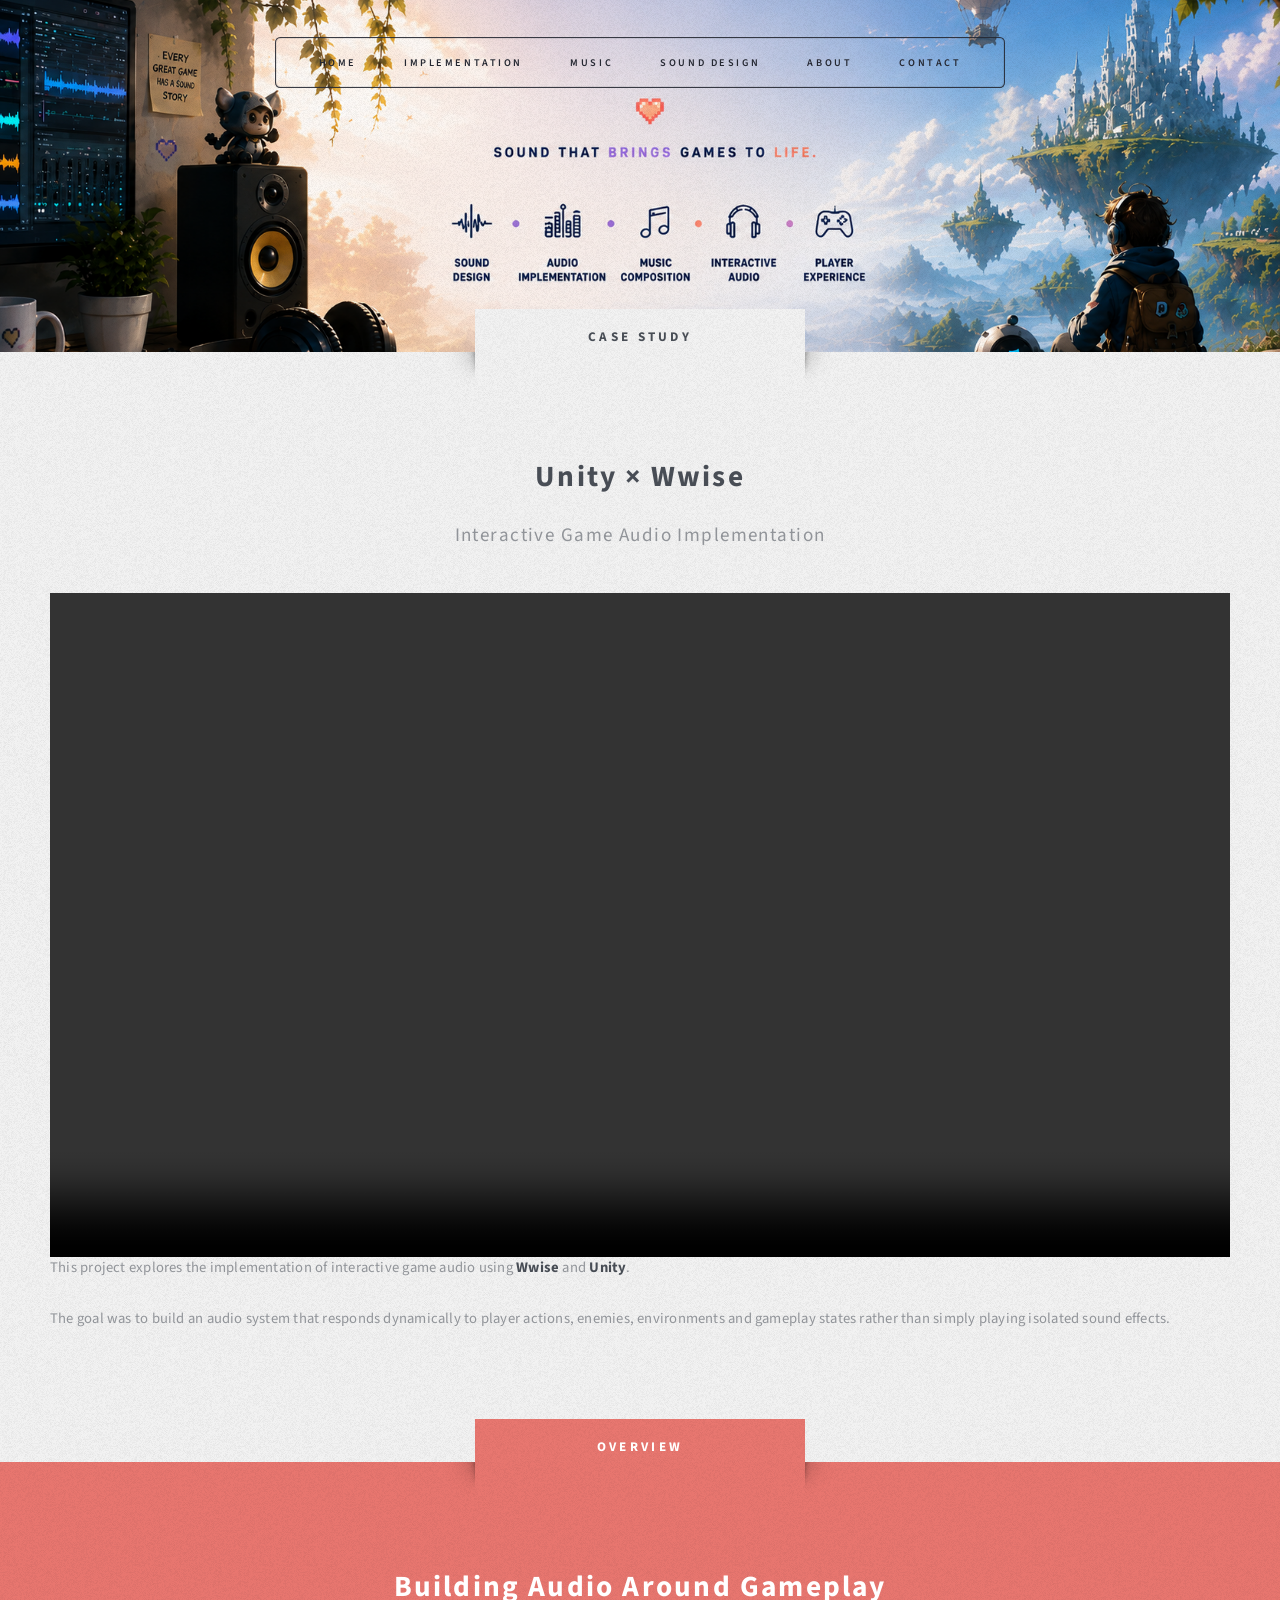
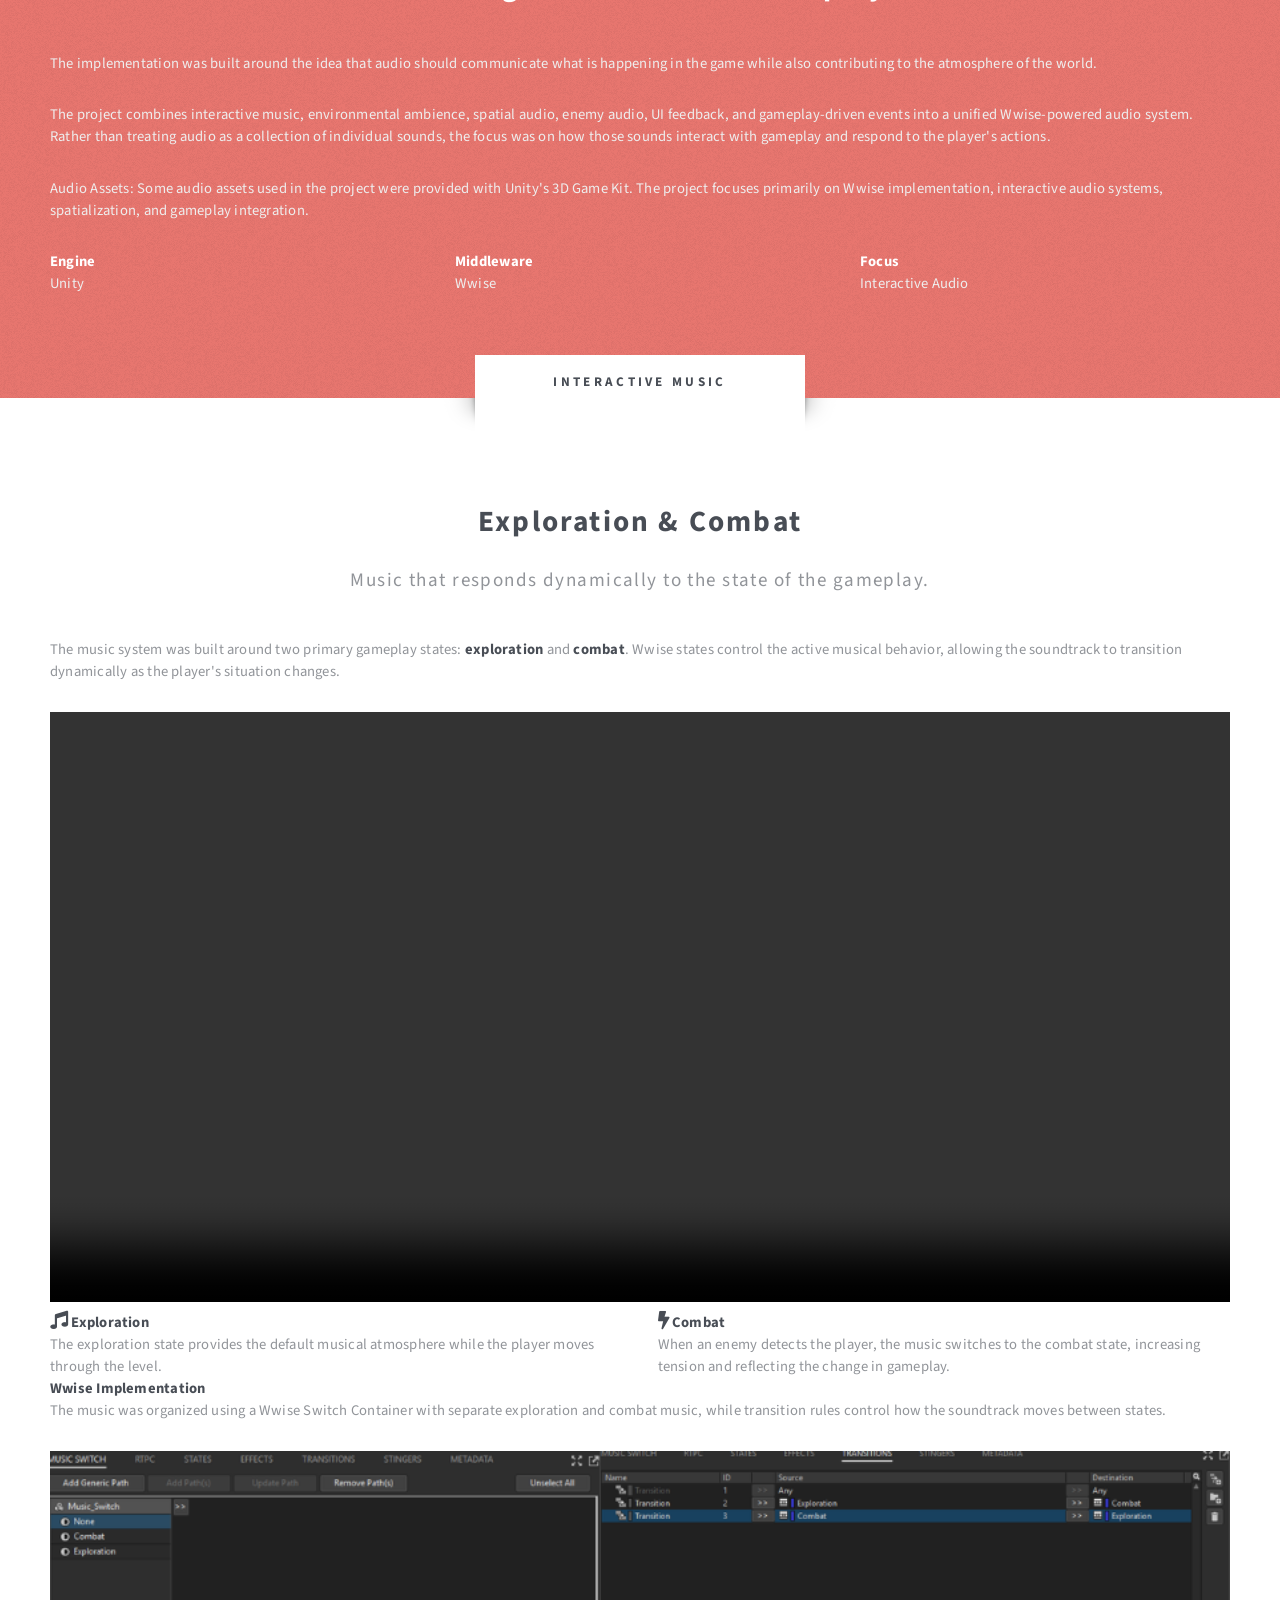
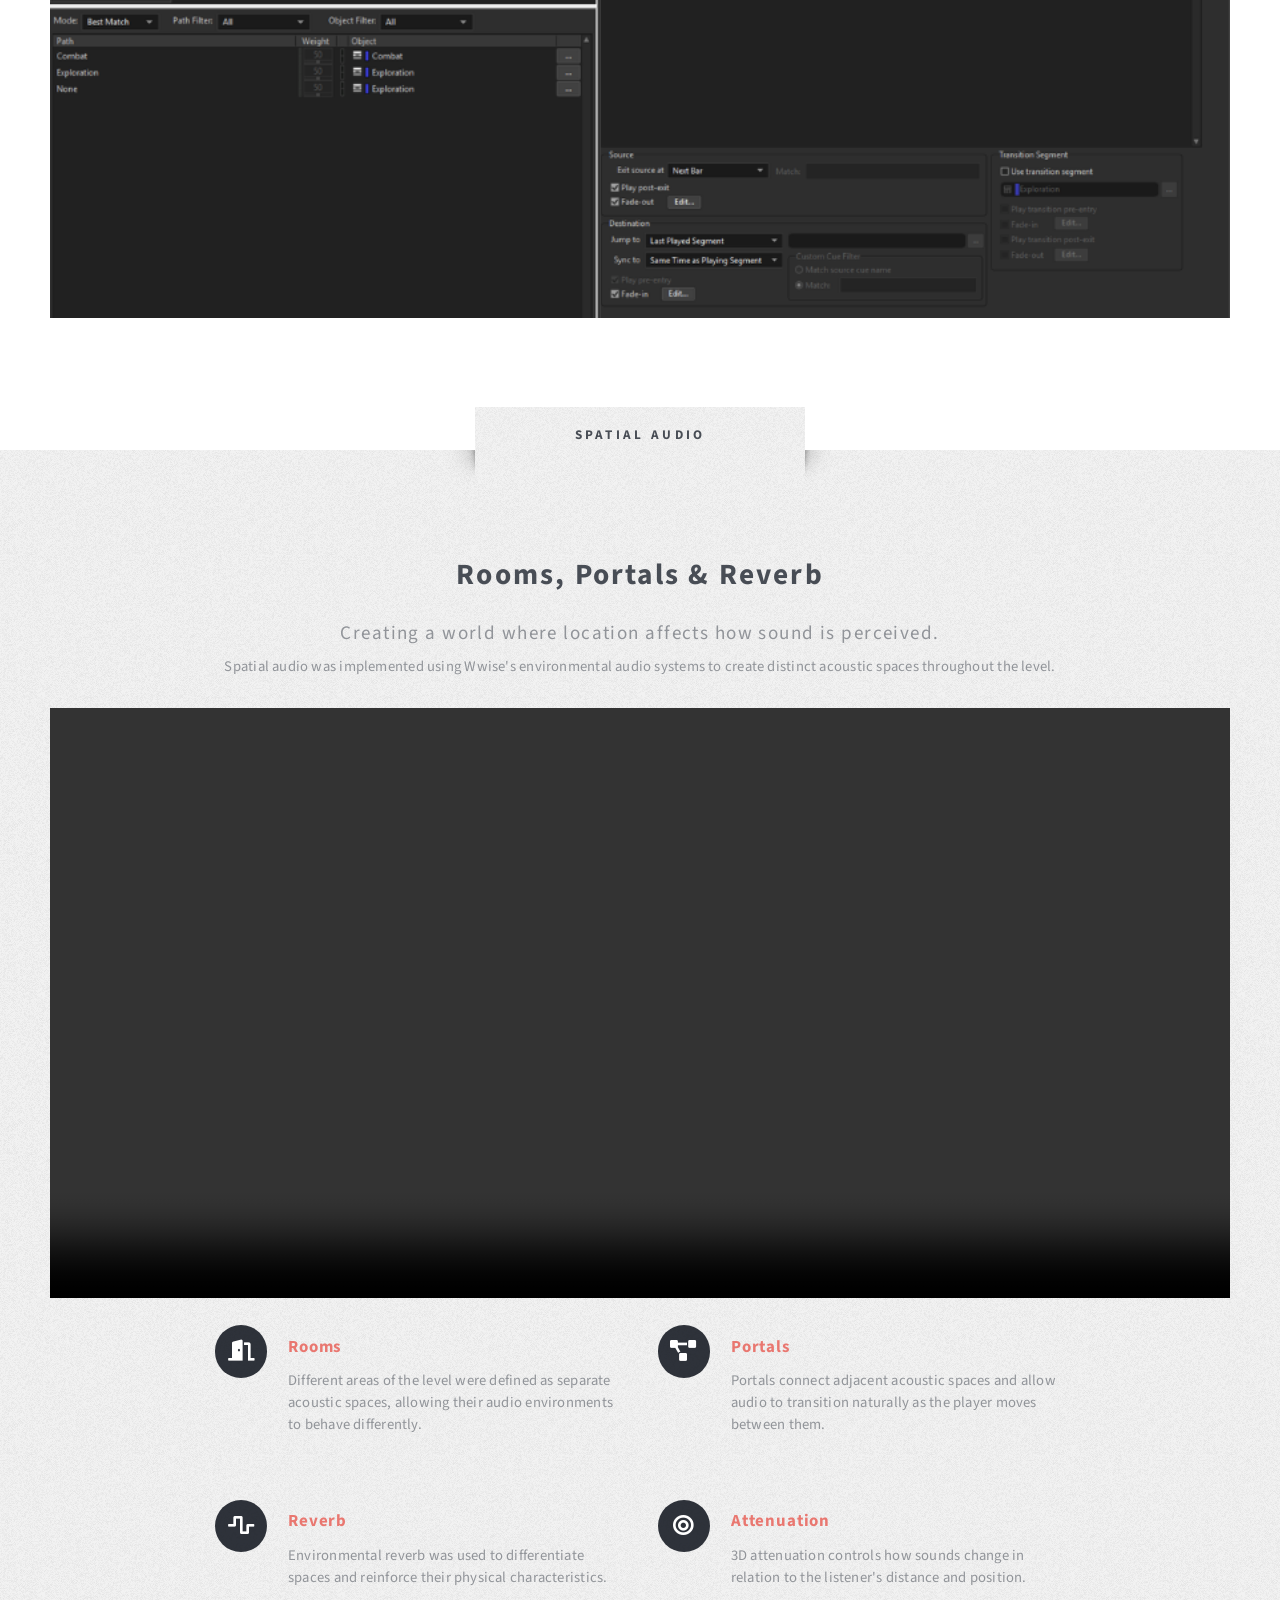
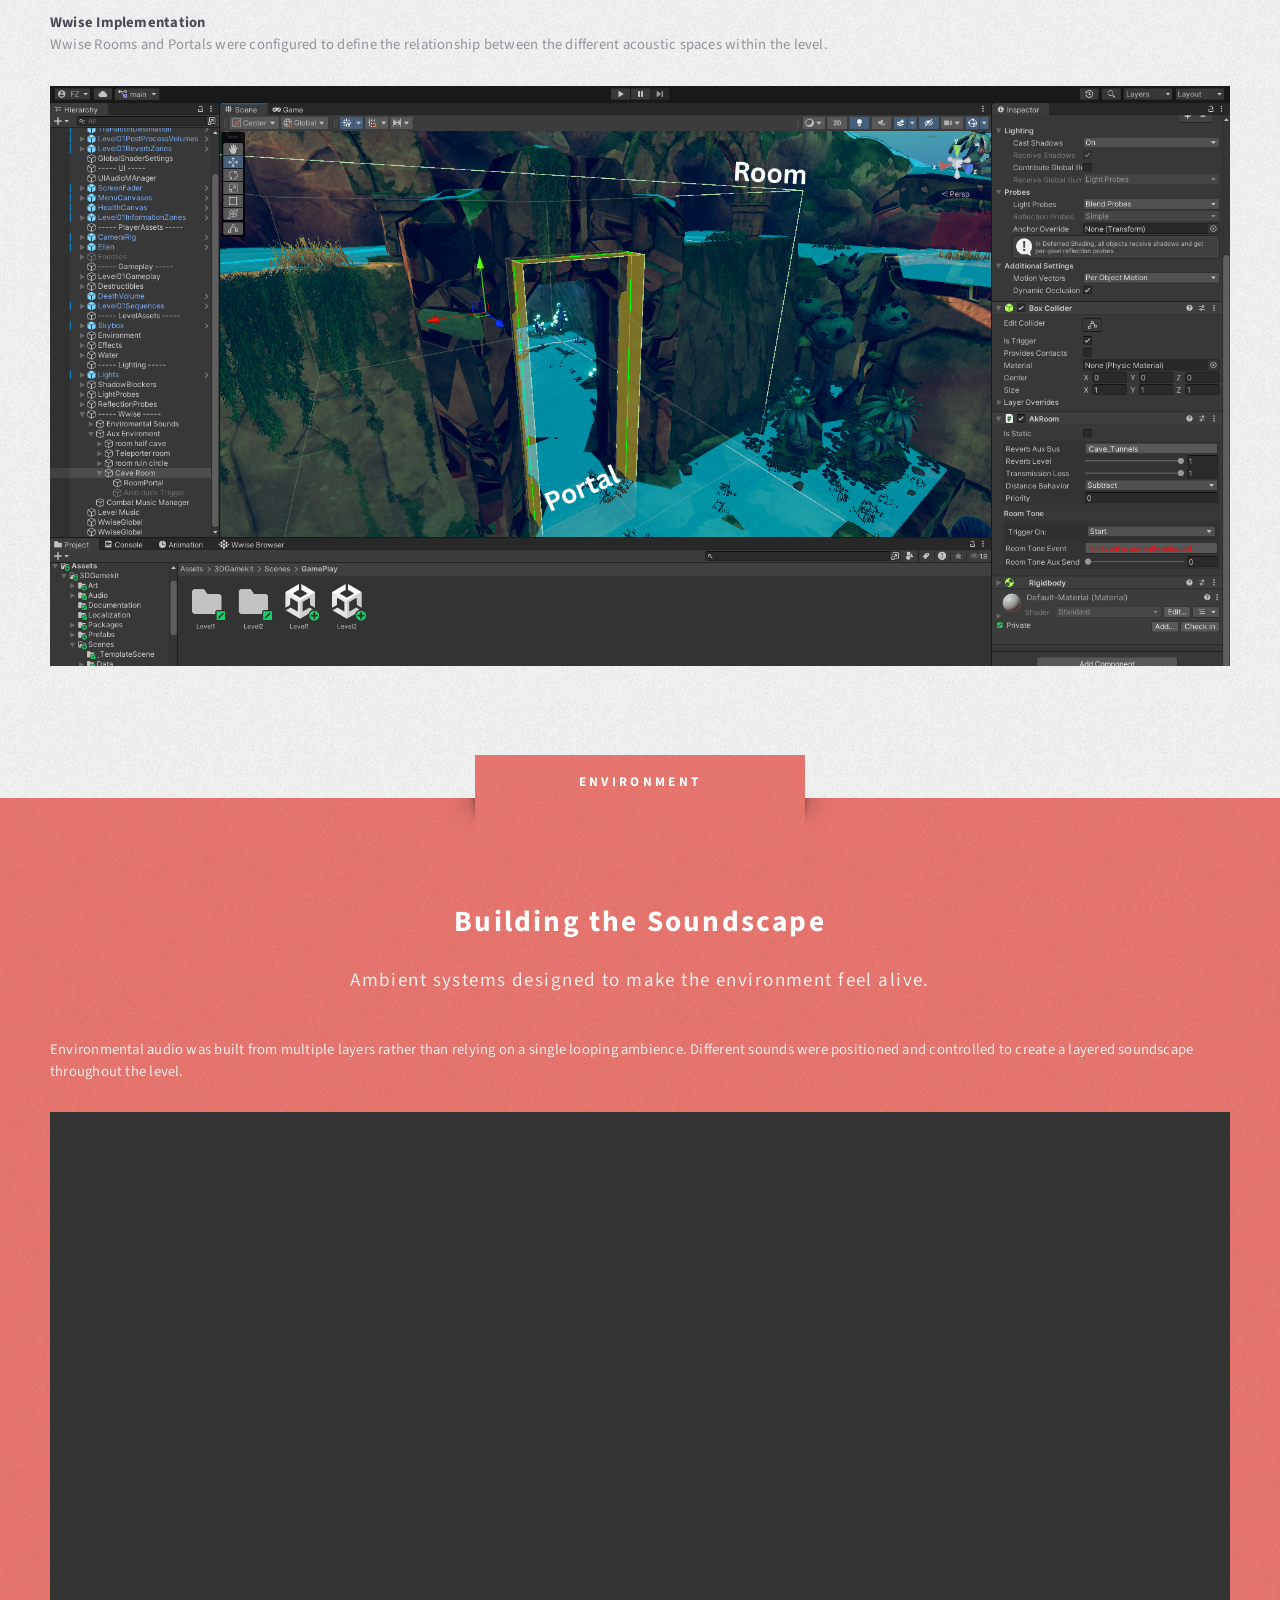
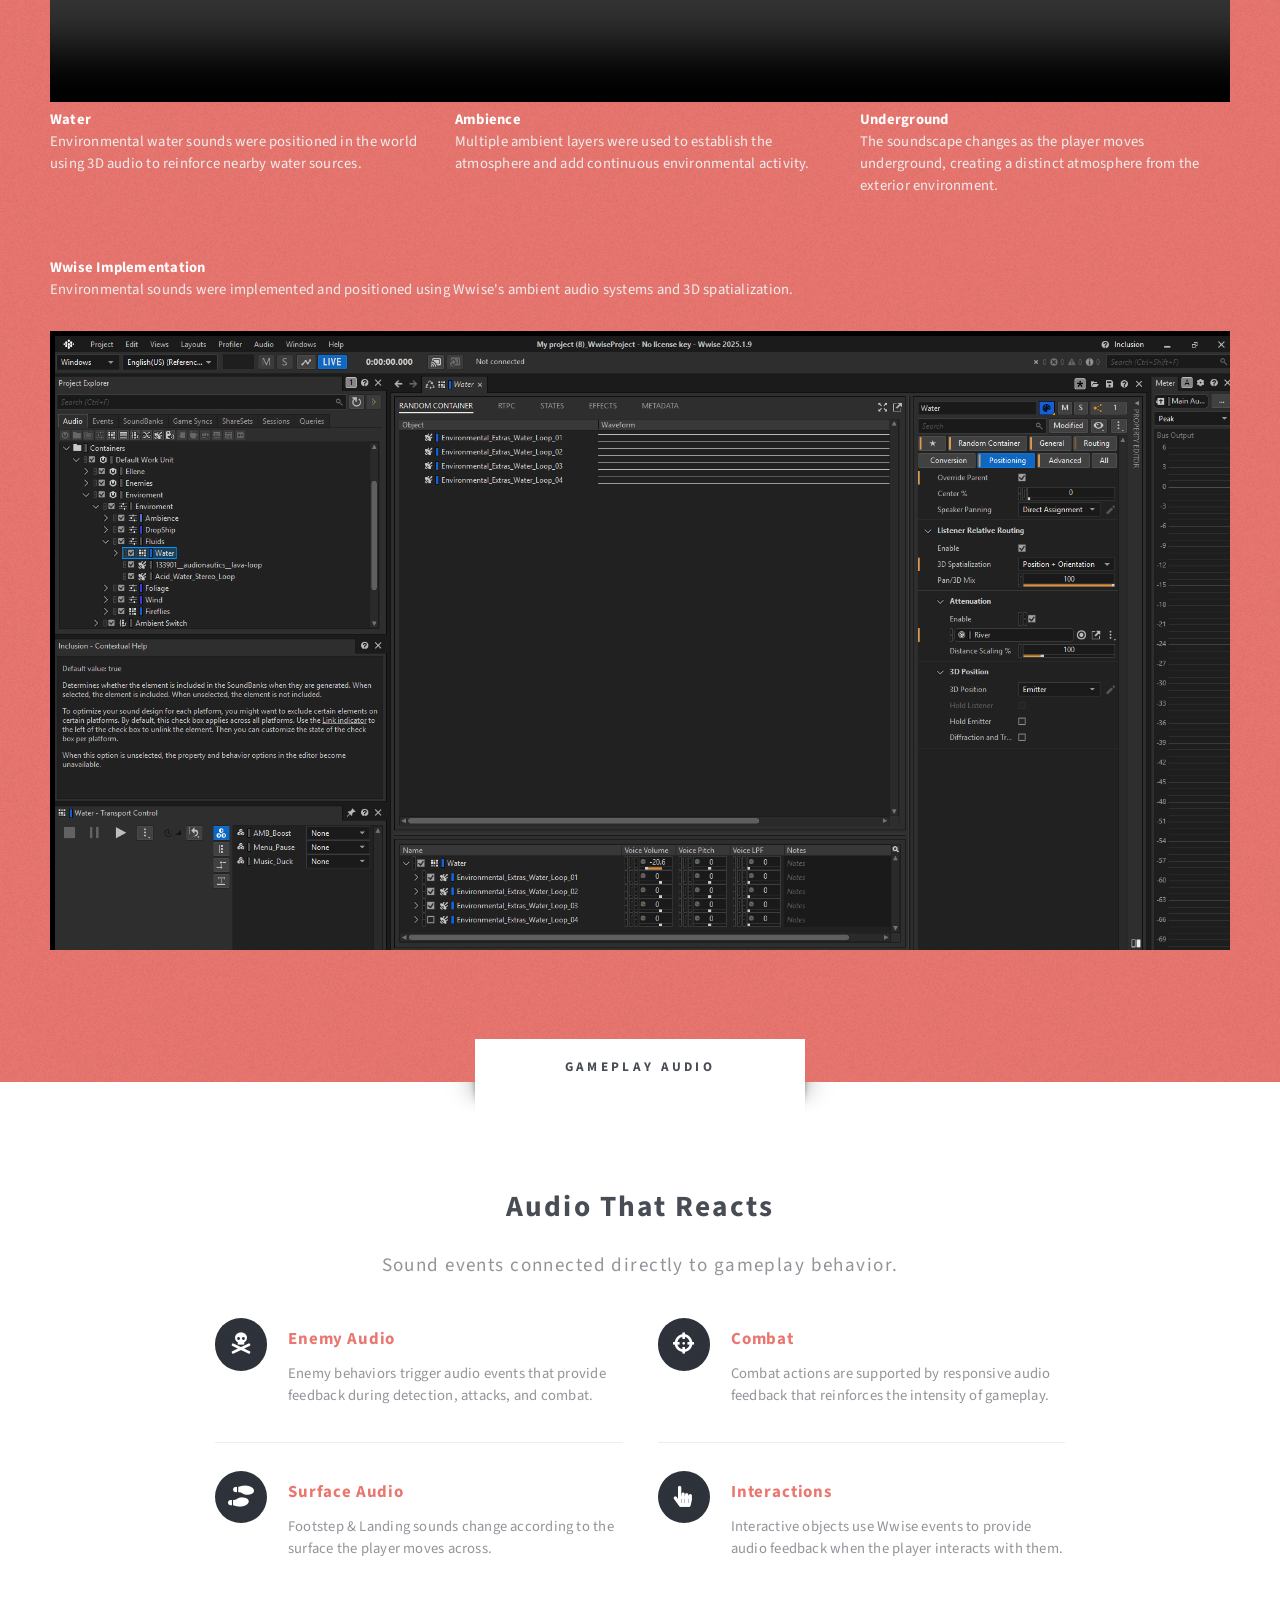
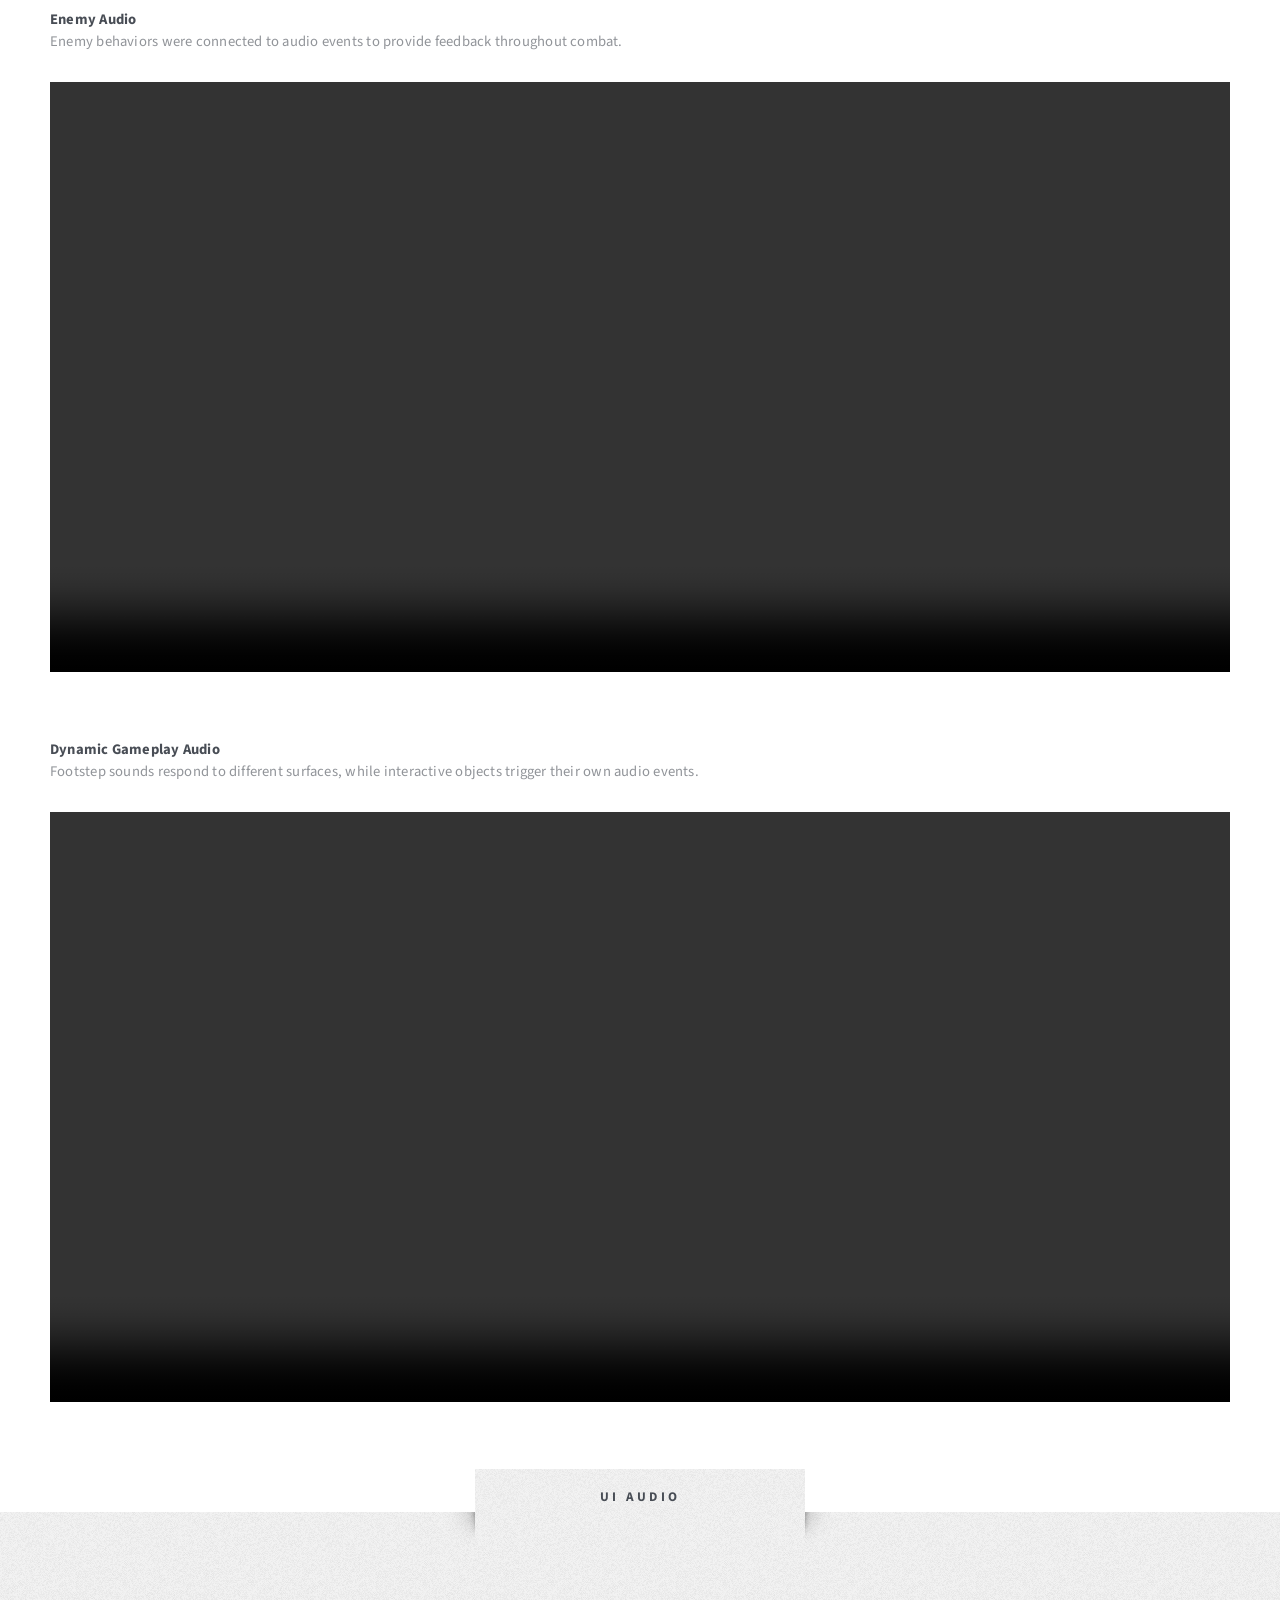
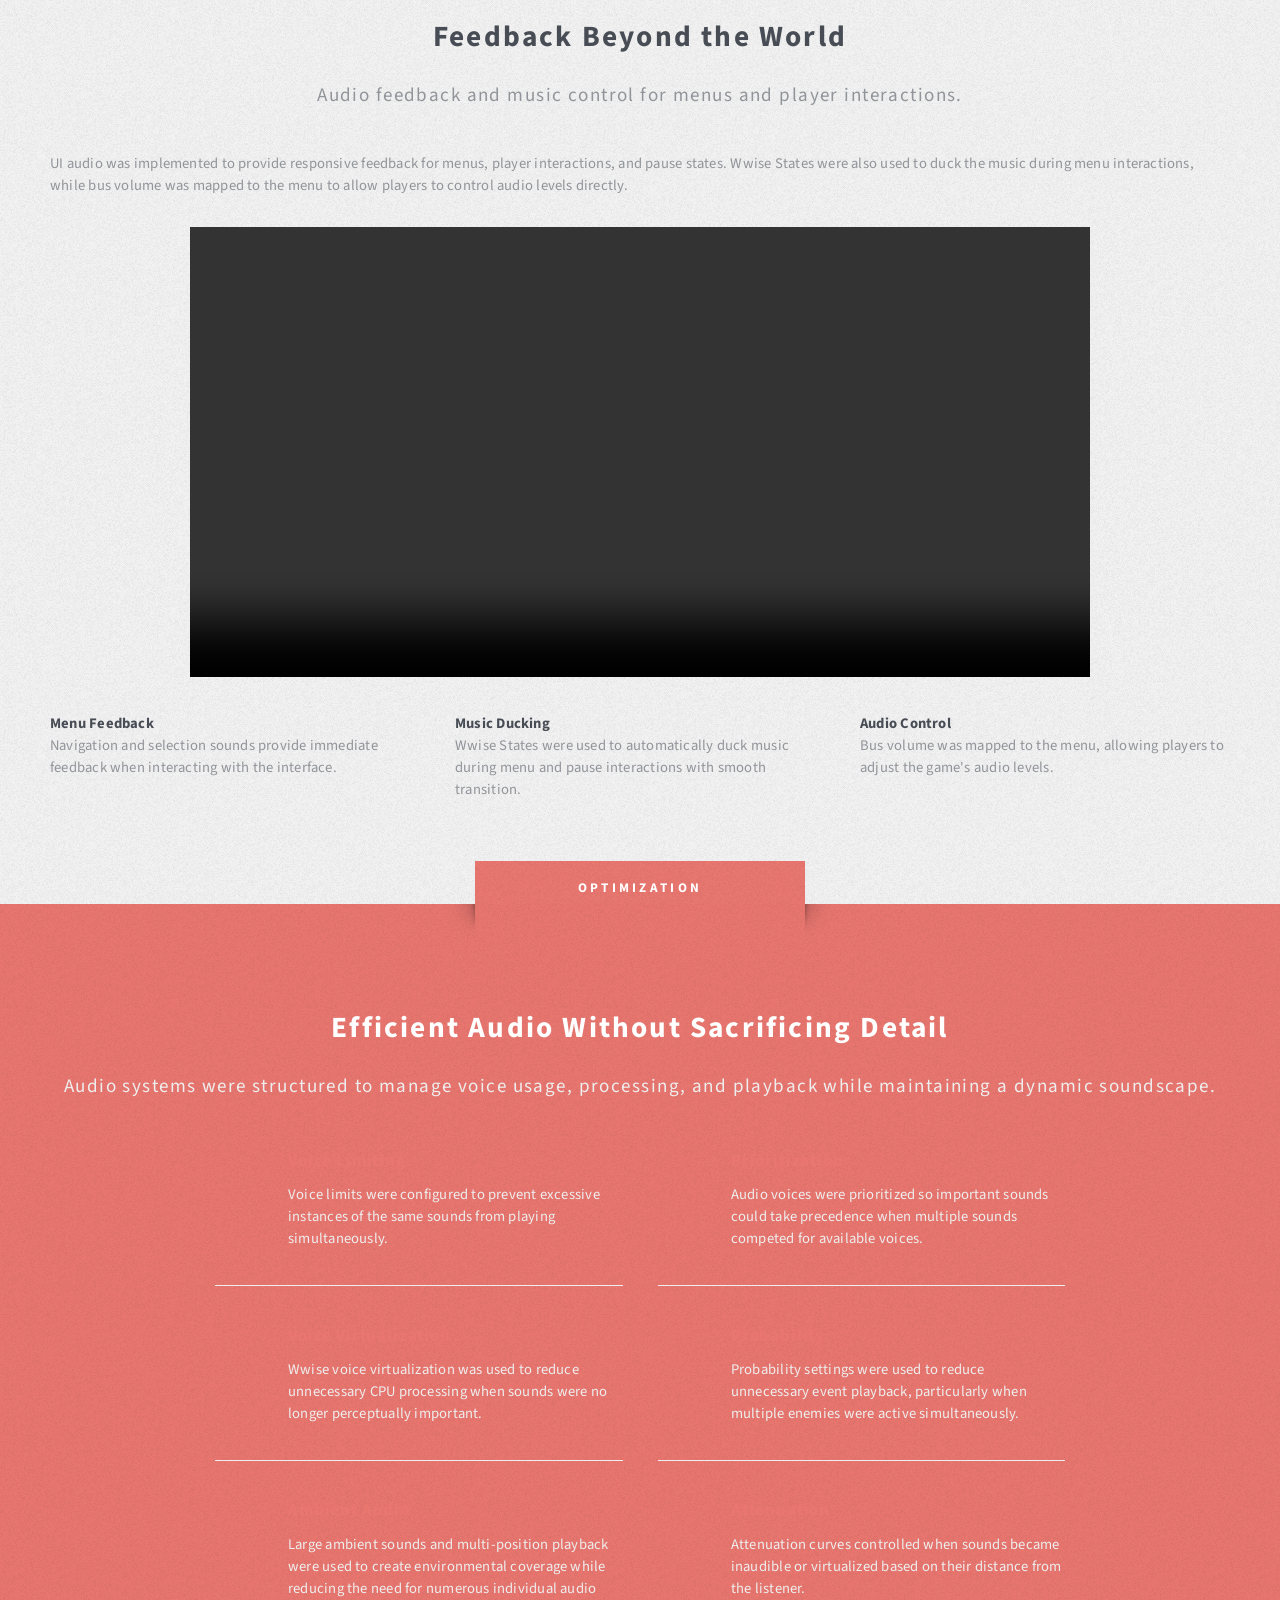
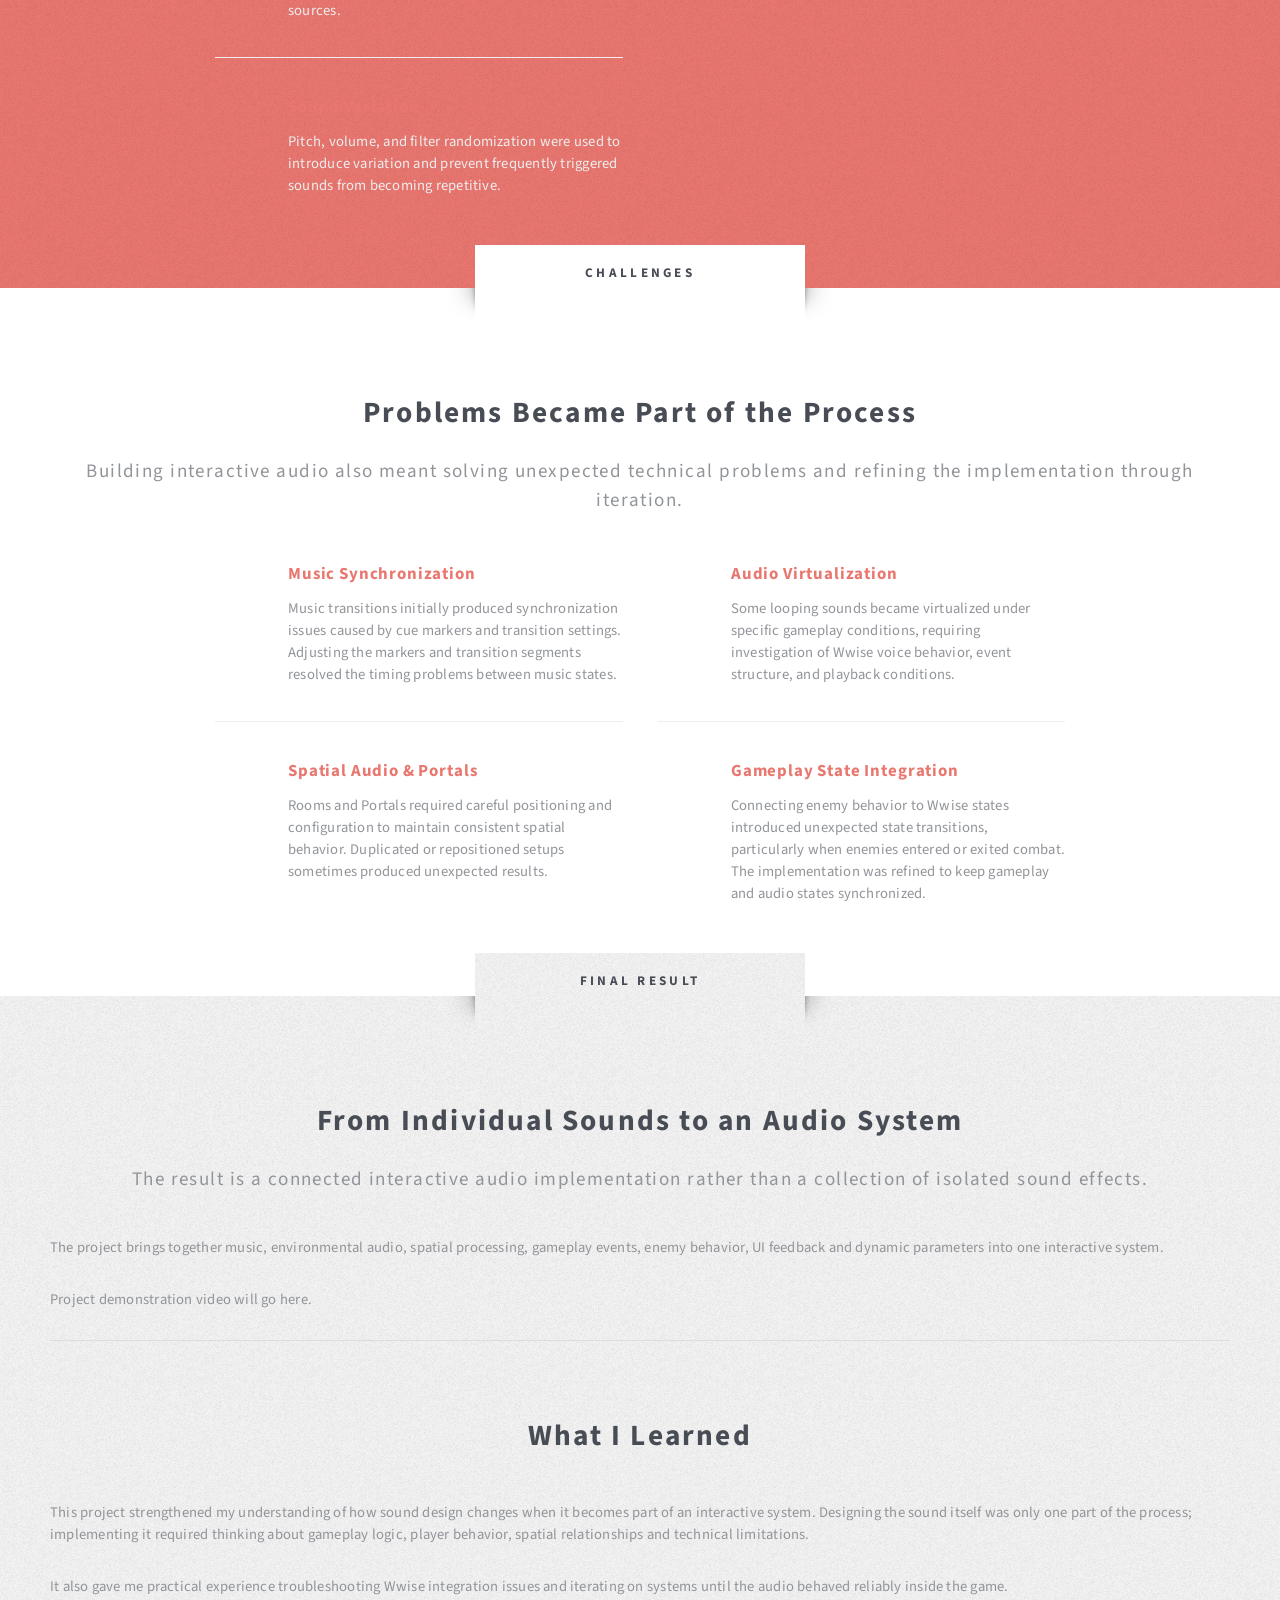
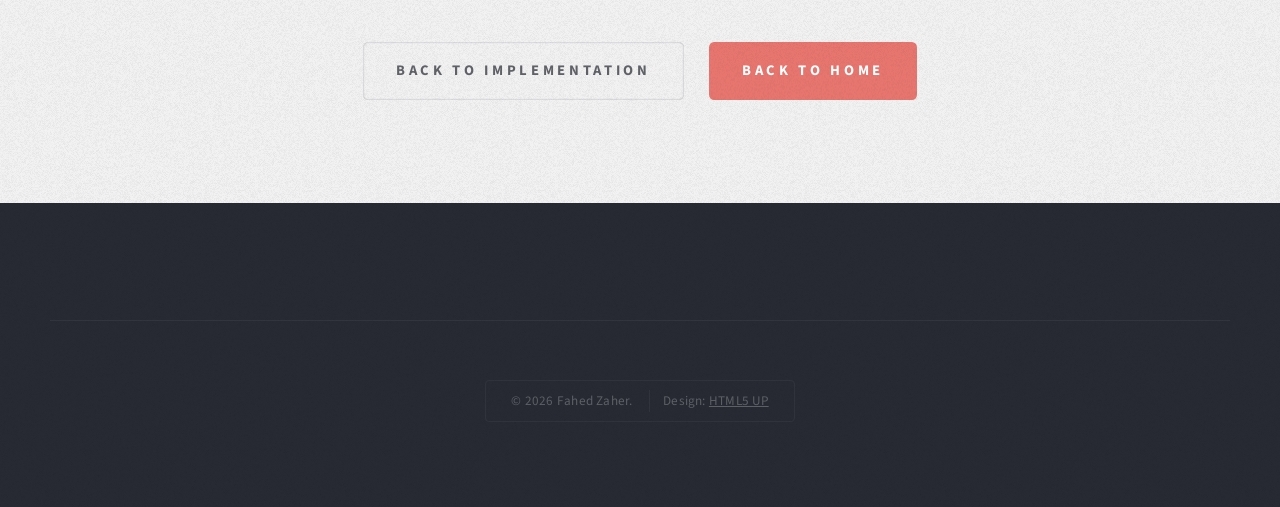
==== implementation-case-study.html @ ccb48ced "Update implementation-case-study.html" ====
<!DOCTYPE HTML>
<!--
    Escape Velocity by HTML5 UP
    html5up.net | @ajlkn
    Free for personal and commercial use under the CCA 3.0 license
-->
<html>
<head>
    <title>Unity × Wwise — Case Study | Fahed Zaher</title>
    <meta charset="utf-8" />
    <meta name="viewport" content="width=device-width, initial-scale=1, user-scalable=no" />
    <link rel="stylesheet" href="assets/css/main.css" />
</head>

<body class="is-preload">
<div id="page-wrapper">

    <!-- Header -->
    <section id="header" class="wrapper case-study-header">

        <div id="logo">
            <h1><a href="index.html">FAHED ZAHER</a></h1>
            <p>Game Audio · Sound Design · Music</p>
        </div>

        <!-- Navigation -->
        <nav id="nav">
            <ul>

                <li>
                    <a href="index.html">Home</a>
                </li>

                <li>
                    <a href="implementation.html">Implementation</a>
                </li>

                <li>
                    <a href="music.html">Music</a>
                </li>

                <li>
                    <a href="sound-design.html">Sound Design</a>
                </li>

                <li>
                    <a href="index.html#about">About</a>
                </li>

                <li>
                    <a href="index.html#contact">Contact</a>
                </li>

            </ul>
        </nav>

    </section>


<!-- Case Study Header -->
<section class="wrapper style3">

    <div class="title">
        Case Study
    </div>

    <div class="container">

        <header class="style1">

            <h2>
                Unity × Wwise
            </h2>

            <p>
                Interactive Game Audio Implementation
            </p>

        </header>


        <video
            controls
            preload="metadata"
            style="width:100%; aspect-ratio:16/9; display:block;"
        >
            <source
                src="Sound Design Reels/1234.mp4"
                type="video/mp4"
            />
            Your browser does not support the video element.
        </video>


        <p>
            This project explores the implementation of interactive game audio
            using <strong>Wwise</strong> and <strong>Unity</strong>.
        </p>

        <p>
            The goal was to build an audio system that responds dynamically
            to player actions, enemies, environments and gameplay states rather
            than simply playing isolated sound effects.
        </p>

    </div>

</section>


    <!-- Project Overview -->
    <section class="wrapper style1">

        <div class="title">
            Overview
        </div>

        <div class="container">

            <header class="style1">

                <h2>
                    Building Audio Around Gameplay
                </h2>

            </header>

            <p>
                The implementation was built around the idea that audio should communicate what is happening in the game while also contributing to the atmosphere of the world.
            </p>

            <p>
                The project combines interactive music, environmental ambience, spatial audio, enemy audio, UI feedback, and gameplay-driven events into a unified Wwise-powered audio system.
                Rather than treating audio as a collection of individual sounds, the focus was on how those sounds interact with gameplay and respond to the player's actions.
            </p>

            </p>
                Audio Assets:
                Some audio assets used in the project were provided with Unity's 3D Game Kit. The project focuses
                primarily on Wwise implementation, interactive audio systems, spatialization, and gameplay integration.
            </p>


            <div class="row">

                <div class="col-4 col-12-medium">

                    <section class="highlight">

                        <h3>Engine</h3>

                        <p>
                            Unity
                        </p>

                    </section>

                </div>


                <div class="col-4 col-12-medium">

                    <section class="highlight">

                        <h3>Middleware</h3>

                        <p>
                            Wwise
                        </p>

                    </section>

                </div>


                <div class="col-4 col-12-medium">

                    <section class="highlight">

                        <h3>Focus</h3>

                        <p>
                            Interactive Audio
                        </p>

                    </section>

                </div>

            </div>

        </div>

    </section>

<!-- Interactive Music -->
<section class="wrapper style2">

    <div class="title">
        Interactive Music
    </div>

    <div class="container">

        <header class="style1">

            <h2>
                Exploration &amp; Combat
            </h2>

            <p>
                Music that responds dynamically to the state of the gameplay.
            </p>

        </header>

        <p>
            The music system was built around two primary gameplay states:
            <strong>exploration</strong> and <strong>combat</strong>. Wwise states
            control the active musical behavior, allowing the soundtrack to
            transition dynamically as the player's situation changes.
        </p>


        <!-- Interactive Music Demo -->
        <div class="video-container">

            <video
                controls
                preload="metadata"
                style="width:100%;"
            >
                <source
                    src="Sound Design Reels/Interactive-music.mp4"
                    type="video/mp4"
                >
                Your browser does not support the video element.
            </video>

        </div>


        <div class="row">

            <div class="col-6 col-12-medium">

                <section>

                    <h3 class="icon solid fa-music">
                        Exploration
                    </h3>

                    <p>
                        The exploration state provides the default musical
                        atmosphere while the player moves through the level.
                    </p>

                </section>

            </div>


            <div class="col-6 col-12-medium">

                <section>

                    <h3 class="icon solid fa-bolt">
                        Combat
                    </h3>

                    <p>
                        When an enemy detects the player, the music switches
                        to the combat state, increasing tension and reflecting
                        the change in gameplay.
                    </p>

                </section>

            </div>

        </div>


        <h3>
            Wwise Implementation
        </h3>

        <p>
            The music was organized using a Wwise Switch Container with
            separate exploration and combat music, while transition rules
            control how the soundtrack moves between states.
        </p>

        <!-- Wwise Music Setup Screenshot -->
        <div class="image featured">
            <img
                src="images/Music-switch.png"
                alt="Wwise interactive music setup showing exploration and combat music"
            />
        </div>

    </div>

</section>

<!-- Spatial Audio -->
<section class="wrapper style3">

    <div class="title">
        Spatial Audio
    </div>

    <div class="container">

        <header class="style1">

            <h2>
                Rooms, Portals &amp; Reverb
            </h2>

            <p>
                Creating a world where location affects how sound is perceived.
            </p>

        </header>


        <div class="spatial-content">

            <p style="text-align: center;">
                Spatial audio was implemented using Wwise's environmental
                audio systems to create distinct acoustic spaces throughout
                the level.
            </p>


            <!-- Spatial Audio Demo -->

            <div class="video-container">

                <video
                    controls
                    preload="metadata"
                    style="width:100%;"
                >
                    <source
                        src="Sound Design Reels/Rooms-Portal-2.mp4"
                        type="video/mp4"
                    >
                    Your browser does not support the video element.
                </video>

            </div>


            <!-- Rooms, Portals, Reverb & Attenuation -->

           <div class="feature-list spatial-features">

                <div class="row">

                    <div class="col-6 col-12-medium">

                        <section>

                            <h3 class="icon solid fa-door-open">
                                Rooms
                            </h3>

                            <p>
                                Different areas of the level were defined as
                                separate acoustic spaces, allowing their audio
                                environments to behave differently.
                            </p>

                        </section>

                    </div>


                    <div class="col-6 col-12-medium">

                        <section>

                            <h3 class="icon solid fa-project-diagram">
                                Portals
                            </h3>

                            <p>
                                Portals connect adjacent acoustic spaces and allow
                                audio to transition naturally as the player moves
                                between them.
                            </p>

                        </section>

                    </div>


                    <div class="col-6 col-12-medium">

                        <section>

                            <h3 class="icon solid fa-wave-square">
                                Reverb
                            </h3>

                            <p>
                                Environmental reverb was used to differentiate
                                spaces and reinforce their physical characteristics.
                            </p>

                        </section>

                    </div>


                    <div class="col-6 col-12-medium">

                        <section>

                            <h3 class="icon solid fa-bullseye">
                                Attenuation
                            </h3>

                            <p>
                                3D attenuation controls how sounds change in
                                relation to the listener's distance and position.
                            </p>

                        </section>

                    </div>

                </div>

            </div>


            <div style="margin-top: 60px;">

                <h3>
                    Wwise Implementation
                </h3>

                <p>
                    Wwise Rooms and Portals were configured to define the relationship
                    between the different acoustic spaces within the level.
                </p>


                <!-- Wwise Rooms & Portals Screenshot -->

                <div class="image featured portal-image">
                    <img
                        src="images/Portal.png"
                        alt="Wwise Rooms and Portals spatial audio setup"
                    />
                </div>

            </div>

        </div>

    </div>

</section>
  <!-- Environmental Audio -->
<section class="wrapper style1">

    <div class="title">
        Environment
    </div>

    <div class="container">

        <header class="style1">

            <h2>
                Building the Soundscape
            </h2>

            <p>
                Ambient systems designed to make the environment feel alive.
            </p>

        </header>


        <p>
            Environmental audio was built from multiple layers rather than
            relying on a single looping ambience. Different sounds were
            positioned and controlled to create a layered soundscape throughout
            the level.
        </p>


        <!-- Environmental Audio Demo -->

        <div class="video-container">

            <video
                controls
                preload="metadata"
                style="width:100%;"
            >
                <source
                    src="YOUR-ENVIRONMENT-VIDEO-PATH-HERE"
                    type="video/mp4"
                >
                Your browser does not support the video element.
            </video>

        </div>


        <div class="row">

            <div class="col-4 col-12-medium">

                <section class="highlight">

                    <h3>
                        Water
                    </h3>

                    <p>
                        Environmental water sounds were positioned in the
                        world using 3D audio to reinforce nearby water sources.
                    </p>

                </section>

            </div>


            <div class="col-4 col-12-medium">

                <section class="highlight">

                    <h3>
                        Ambience
                    </h3>

                    <p>
                        Multiple ambient layers were used to establish the
                        atmosphere and add continuous environmental activity.
                    </p>

                </section>

            </div>


            <div class="col-4 col-12-medium">

                <section class="highlight">

                    <h3>
                        Underground
                    </h3>

                    <p>
                        The soundscape changes as the player moves underground,
                        creating a distinct atmosphere from the exterior
                        environment.
                    </p>

                </section>

            </div>

        </div>


        <div style="margin-top: 60px;">

            <h3>
                Wwise Implementation
            </h3>

            <p>
                Environmental sounds were implemented and positioned using
                Wwise's ambient audio systems and 3D spatialization.
            </p>


            <!-- Wwise Environmental Audio Screenshot -->

            <div class="image featured">
                <img
                    src="images/Enviroment.png"
                    alt="Wwise environmental audio implementation"
                />
            </div>

        </div>

    </div>

</section>
    <!-- Gameplay Audio -->
<section class="wrapper style2">

    <div class="title">
        Gameplay Audio
    </div>

    <div class="container">

        <header class="style1">

            <h2>
                Audio That Reacts
            </h2>

            <p>
                Sound events connected directly to gameplay behavior.
            </p>

        </header>


        <div class="feature-list">

            <div class="row">

                <div class="col-6 col-12-medium">

                    <section>

                        <h3 class="icon solid fa-skull-crossbones">
                            Enemy Audio
                        </h3>

                        <p>
                            Enemy behaviors trigger audio events that provide
                            feedback during detection, attacks, and combat.
                        </p>

                    </section>

                </div>


                <div class="col-6 col-12-medium">

                    <section>

                        <h3 class="icon solid fa-crosshairs">
                            Combat
                        </h3>

                        <p>
                            Combat actions are supported by responsive audio
                            feedback that reinforces the intensity of gameplay.
                        </p>

                    </section>

                </div>


                <div class="col-6 col-12-medium">

                    <section>

                        <h3 class="icon solid fa-shoe-prints">
                            Surface Audio
                        </h3>

                        <p>
                            Footstep & Landing sounds change according to the surface
                            the player moves across.
                        </p>

                    </section>

                </div>


                <div class="col-6 col-12-medium">

                    <section>

                        <h3 class="icon solid fa-hand-pointer">
                            Interactions
                        </h3>

                        <p>
                            Interactive objects use Wwise events to provide
                            audio feedback when the player interacts with them.
                        </p>

                    </section>

                </div>

            </div>

        </div>


        <!-- Enemy Audio Demo -->

        <div style="margin-top: 60px;">

            <h3>
                Enemy Audio
            </h3>

            <p>
                Enemy behaviors were connected to audio events to provide
                feedback throughout combat.
            </p>

            <div class="video-container">

                <video
                    controls
                    preload="metadata"
                    style="width:100%;"
                >
                    <source
                        src="Sound Design Reels/Enemy-Audio.mp4"
                        type="video/mp4"
                    >
                    Your browser does not support the video element.
                </video>

            </div>

        </div>


        <!-- Dynamic Gameplay Audio Demo -->

        <div style="margin-top: 60px;">

            <h3>
                Dynamic Gameplay Audio
            </h3>

            <p>
                Footstep sounds respond to different surfaces, while
                interactive objects trigger their own audio events.
            </p>

            <div class="video-container">

                <video
                    controls
                    preload="metadata"
                    style="width:100%;"
                >
                    <source
                        src="Sound Design Reels/Dynamic-Gameplay-Audio.mp4"
                        type="video/mp4"
                    >
                    Your browser does not support the video element.

                </video>

            </div>

        </div>


    </div>

</section>
<!-- UI Audio -->
<section class="wrapper style3">

    <div class="title">
        UI Audio
    </div>

    <div class="container">

        <header class="style1">

            <h2>
                Feedback Beyond the World
            </h2>

            <p>
                Audio feedback and music control for menus and player interactions.
            </p>

        </header>


        <p>
            UI audio was implemented to provide responsive feedback for menus,
            player interactions, and pause states. Wwise States were also used
            to duck the music during menu interactions, while bus volume was
            mapped to the menu to allow players to control audio levels directly.
        </p>


        <div style="text-align: center; margin: 2em 0;">

            <video
                controls
                preload="metadata"
                style="width: 100%; max-width: 900px;"
            >
                <source
                    src="Sound Design/UI-Audio.mp4"
                    type="video/mp4"
                >
                Your browser does not support the video tag.
            </video>

        </div>


        <div class="row">

            <div class="col-4 col-12-medium">

                <section>

                    <h3>Menu Feedback</h3>

                    <p>
                        Navigation and selection sounds provide immediate
                        feedback when interacting with the interface.
                    </p>

                </section>

            </div>


            <div class="col-4 col-12-medium">

                <section>

                    <h3>Music Ducking</h3>

                    <p>
                        Wwise States were used to automatically duck music
                        during menu and pause interactions with smooth transition.
                    </p>

                </section>

            </div>


            <div class="col-4 col-12-medium">

                <section>

                    <h3>Audio Control</h3>

                    <p>
                        Bus volume was mapped to the menu, allowing players
                        to adjust the game's audio levels.
                    </p>

                </section>

            </div>

        </div>

    </div>

</section>
<!-- Optimization -->
<section class="wrapper style1">

    <div class="title">
        Optimization
    </div>

    <div class="container">

        <header class="style1">

            <h2>
                Efficient Audio Without Sacrificing Detail
            </h2>

            <p>
                Audio systems were structured to manage voice usage, processing,
                and playback while maintaining a dynamic soundscape.
            </p>

        </header>


        <div class="feature-list optimization-features">

            <div class="row">

                <div class="col-6 col-12-medium">

                    <section>

                        <h3>
                            Voice Limiting
                        </h3>

                        <p>
                            Voice limits were configured to prevent excessive
                            instances of the same sounds from playing simultaneously.
                        </p>

                    </section>

                </div>


                <div class="col-6 col-12-medium">

                    <section>

                        <h3>
                            Prioritization
                        </h3>

                        <p>
                            Audio voices were prioritized so important sounds
                            could take precedence when multiple sounds competed
                            for available voices.
                        </p>

                    </section>

                </div>


                <div class="col-6 col-12-medium">

                    <section>

                        <h3>
                            Voice Virtualization
                        </h3>

                        <p>
                            Wwise voice virtualization was used to reduce
                            unnecessary CPU processing when sounds were no longer
                            perceptually important.
                        </p>

                    </section>

                </div>


                <div class="col-6 col-12-medium">

                    <section>

                        <h3>
                            Probability
                        </h3>

                        <p>
                            Probability settings were used to reduce unnecessary
                            event playback, particularly when multiple enemies
                            were active simultaneously.
                        </p>

                    </section>

                </div>


                <div class="col-6 col-12-medium">

                    <section>

                        <h3>
                            Ambient Audio
                        </h3>

                        <p>
                            Large ambient sounds and multi-position playback
                            were used to create environmental coverage while
                            reducing the need for numerous individual audio sources.
                        </p>

                    </section>

                </div>


                <div class="col-6 col-12-medium">

                    <section>

                        <h3>
                            Attenuation
                        </h3>

                        <p>
                            Attenuation curves controlled when sounds became
                            inaudible or virtualized based on their distance
                            from the listener.
                        </p>

                    </section>

                </div>


                <div class="col-6 col-12-medium">

                    <section>

                        <h3>
                            Sound Variation
                        </h3>

                        <p>
                            Pitch, volume, and filter randomization were used
                            to introduce variation and prevent frequently
                            triggered sounds from becoming repetitive.
                        </p>

                    </section>

                </div>

            </div>

        </div>

    </div>

</section>


<!-- Technical Challenges -->
<section class="wrapper style2">

    <div class="title">
        Challenges
    </div>

    <div class="container">

        <header class="style1">

            <h2>
                Problems Became Part of the Process
            </h2>

            <p>
                Building interactive audio also meant solving unexpected
                technical problems and refining the implementation through iteration.
            </p>

        </header>


        <div class="feature-list">

            <div class="row">

                <div class="col-6 col-12-medium">

                    <section>

                        <h3>
                            Music Synchronization
                        </h3>

                        <p>
                            Music transitions initially produced synchronization
                            issues caused by cue markers and transition settings.
                            Adjusting the markers and transition segments resolved
                            the timing problems between music states.
                        </p>

                    </section>

                </div>


                <div class="col-6 col-12-medium">

                    <section>

                        <h3>
                            Audio Virtualization
                        </h3>

                        <p>
                            Some looping sounds became virtualized under specific
                            gameplay conditions, requiring investigation of Wwise
                            voice behavior, event structure, and playback conditions.
                        </p>

                    </section>

                </div>


                <div class="col-6 col-12-medium">

                    <section>

                        <h3>
                            Spatial Audio &amp; Portals
                        </h3>

                        <p>
                            Rooms and Portals required careful positioning and
                            configuration to maintain consistent spatial behavior.
                            Duplicated or repositioned setups sometimes produced
                            unexpected results.
                        </p>

                    </section>

                </div>


                <div class="col-6 col-12-medium">

                    <section>

                        <h3>
                            Gameplay State Integration
                        </h3>

                        <p>
                            Connecting enemy behavior to Wwise states introduced
                            unexpected state transitions, particularly when enemies
                            entered or exited combat. The implementation was refined
                            to keep gameplay and audio states synchronized.
                        </p>

                    </section>

                </div>

            </div>

        </div>

    </div>

</section>
    <!-- Final Result -->
    <section class="wrapper style3">

        <div class="title">
            Final Result
        </div>

        <div class="container">

            <header class="style1">

                <h2>
                    From Individual Sounds to an Audio System
                </h2>

                <p>
                    The result is a connected interactive audio implementation
                    rather than a collection of isolated sound effects.
                </p>

            </header>


            <p>
                The project brings together music, environmental audio, spatial
                processing, gameplay events, enemy behavior, UI feedback and
                dynamic parameters into one interactive system.
            </p>


            <!-- Demo Placeholder -->
            <div class="box">

                <p>
                    Project demonstration video will go here.
                </p>

            </div>


            <hr />


            <!-- What I Learned -->
            <header class="style1">

                <h2>
                    What I Learned
                </h2>

            </header>


            <p>
                This project strengthened my understanding of how sound design
                changes when it becomes part of an interactive system. Designing
                the sound itself was only one part of the process; implementing
                it required thinking about gameplay logic, player behavior,
                spatial relationships and technical limitations.
            </p>


            <p>
                It also gave me practical experience troubleshooting Wwise
                integration issues and iterating on systems until the audio
                behaved reliably inside the game.
            </p>


            <!-- Navigation -->
            <ul class="actions special">

                <li>
                    <a
                        href="implementation.html"
                        class="button style2 large"
                    >
                        Back to Implementation
                    </a>
                </li>

                <li>
                    <a
                        href="index.html"
                        class="button style1 large"
                    >
                        Back to Home
                    </a>
                </li>

            </ul>

        </div>

    </section>


    <!-- Footer -->
    <section id="footer" class="wrapper">

        <div class="container">

            <div id="copyright">

                <ul>

                    <li>
                        &copy; 2026 Fahed Zaher.
                    </li>

                    <li>
                        Design:
                        <a href="https://html5up.net">
                            HTML5 UP
                        </a>
                    </li>

                </ul>

            </div>

        </div>

    </section>

</div>


<!-- Scripts -->
<script src="assets/js/jquery.min.js"></script>
<script src="assets/js/jquery.dropotron.min.js"></script>
<script src="assets/js/browser.min.js"></script>
<script src="assets/js/breakpoints.min.js"></script>
<script src="assets/js/util.js"></script>
<script src="assets/js/main.js"></script>

</body>
</html>
---- assets/css/main.css ----
@import url("fontawesome-all.min.css");
@import url("https://fonts.googleapis.com/css?family=Source+Sans+Pro:400,400italic,700,900");

/*
	Escape Velocity by HTML5 UP
	html5up.net | @ajlkn
	Free for personal and commercial use under the CCA 3.0 license (html5up.net/license)
*/

html, body, div, span, applet, object,
iframe, h1, h2, h3, h4, h5, h6, p, blockquote,
pre, a, abbr, acronym, address, big, cite,
code, del, dfn, em, img, ins, kbd, q, s, samp,
small, strike, strong, sub, sup, tt, var, b,
u, i, center, dl, dt, dd, ol, ul, li, fieldset,
form, label, legend, table, caption, tbody,
tfoot, thead, tr, th, td, article, aside,
canvas, details, embed, figure, figcaption,
footer, header, hgroup, menu, nav, output, ruby,
section, summary, time, mark, audio, video {
	margin: 0;
	padding: 0;
	border: 0;
	font-size: 100%;
	font: inherit;
	vertical-align: baseline;}

article, aside, details, figcaption, figure,
footer, header, hgroup, menu, nav, section {
	display: block;}

body {
	line-height: 1;
}

ol, ul {
	list-style: none;
}

blockquote, q {
	quotes: none;
}

	blockquote:before, blockquote:after, q:before, q:after {
		content: '';
		content: none;
	}

table {
	border-collapse: collapse;
	border-spacing: 0;
}

body {
	-webkit-text-size-adjust: none;
}

mark {
	background-color: transparent;
	color: inherit;
}

input::-moz-focus-inner {
	border: 0;
	padding: 0;
}

input, select, textarea {
	-moz-appearance: none;
	-webkit-appearance: none;
	-ms-appearance: none;
	appearance: none;
}

/* Basic */

	@-ms-viewport {
		width: device-width;
	}

	html {
		box-sizing: border-box;
	}

	*, *:before, *:after {
		box-sizing: inherit;
	}

	body.is-preload *, body.is-preload *:before, body.is-preload *:after {
		-moz-animation: none !important;
		-webkit-animation: none !important;
		-ms-animation: none !important;
		animation: none !important;
		-moz-transition: none !important;
		-webkit-transition: none !important;
		-ms-transition: none !important;
		transition: none !important;
	}

	body, input, textarea, select {
		font-family: 'Source Sans Pro', sans-serif;
		font-weight: 400;
		color: #919499;
		font-size: 14pt;
		line-height: 1.75em;
		letter-spacing: 0.025em;
	}

	h1, h2, h3, h4, h5, h6 {
		font-weight: 700;
		color: #484d55;
	}

		h1 a, h2 a, h3 a, h4 a, h5 a, h6 a {
			color: inherit;
			text-decoration: none;
		}

	a {
		-moz-transition: color .25s ease-in-out;
		-webkit-transition: color .25s ease-in-out;
		-ms-transition: color .25s ease-in-out;
		transition: color .25s ease-in-out;
		text-decoration: underline;
		color: #717479;
	}

		a:hover {
			text-decoration: none;
		}

	strong, b {
		font-weight: 700;
		color: #484d55;
	}

	blockquote {
		border-left: solid 0.5em #ddd;
		padding: 1em 0 1em 2em;
		font-style: italic;
	}

	em, i {
		font-style: italic;
	}

	hr {
		border: 0;
		border-top: solid 1px #ddd;
		margin: 2em 0 2em 0;
	}

	sub {
		position: relative;
		top: 0.5em;
		font-size: 0.8em;
	}

	sup {
		position: relative;
		top: -0.5em;
		font-size: 0.8em;
	}

	.nobr {
		white-space: nowrap;
	}

	br.clear {
		clear: both;
	}

	p, ul, ol, dl, table, blockquote, form {
		margin-bottom: 2em;
	}

/* Container */

	.container {
		margin: 0 auto;
		max-width: 100%;
		width: 68em;
	}

		@media screen and (max-width: 1680px) {

			.container {
				width: 70em;
			}

		}

		@media screen and (max-width: 1280px) {

			.container {
				width: calc(100% - 100px);
			}

		}

		@media screen and (max-width: 980px) {

			.container {
				width: calc(100% - 100px);
			}

		}

		@media screen and (max-width: 736px) {

			.container {
				width: calc(100% - 40px);
			}

		}

/* Row */

	.row {
		display: flex;
		flex-wrap: wrap;
		box-sizing: border-box;
		align-items: stretch;
	}

		.row > * {
			box-sizing: border-box;
		}

		.row.gtr-uniform > * > :last-child {
			margin-bottom: 0;
		}

		.row.aln-left {
			justify-content: flex-start;
		}

		.row.aln-center {
			justify-content: center;
		}

		.row.aln-right {
			justify-content: flex-end;
		}

		.row.aln-top {
			align-items: flex-start;
		}

		.row.aln-middle {
			align-items: center;
		}

		.row.aln-bottom {
			align-items: flex-end;
		}

		.row > .imp {
			order: -1;
		}

		.row > .col-1 {
			width: 8.33333%;
		}

		.row > .off-1 {
			margin-left: 8.33333%;
		}

		.row > .col-2 {
			width: 16.66667%;
		}

		.row > .off-2 {
			margin-left: 16.66667%;
		}

		.row > .col-3 {
			width: 25%;
		}

		.row > .off-3 {
			margin-left: 25%;
		}

		.row > .col-4 {
			width: 33.33333%;
		}

		.row > .off-4 {
			margin-left: 33.33333%;
		}

		.row > .col-5 {
			width: 41.66667%;
		}

		.row > .off-5 {
			margin-left: 41.66667%;
		}

		.row > .col-6 {
			width: 50%;
		}

		.row > .off-6 {
			margin-left: 50%;
		}

		.row > .col-7 {
			width: 58.33333%;
		}

		.row > .off-7 {
			margin-left: 58.33333%;
		}

		.row > .col-8 {
			width: 66.66667%;
		}

		.row > .off-8 {
			margin-left: 66.66667%;
		}

		.row > .col-9 {
			width: 75%;
		}

		.row > .off-9 {
			margin-left: 75%;
		}

		.row > .col-10 {
			width: 83.33333%;
		}

		.row > .off-10 {
			margin-left: 83.33333%;
		}

		.row > .col-11 {
			width: 91.66667%;
		}

		.row > .off-11 {
			margin-left: 91.66667%;
		}

		.row > .col-12 {
			width: 100%;
		}

		.row > .off-12 {
			margin-left: 100%;
		}

		.row.gtr-0 {
			margin-top: 0px;
			margin-left: 0px;
		}

			.row.gtr-0 > * {
				padding: 0px 0 0 0px;
			}

			.row.gtr-0.gtr-uniform {
				margin-top: 0px;
			}

				.row.gtr-0.gtr-uniform > * {
					padding-top: 0px;
				}

		.row.gtr-25 {
			margin-top: -12.5px;
			margin-left: -12.5px;
		}

			.row.gtr-25 > * {
				padding: 12.5px 0 0 12.5px;
			}

			.row.gtr-25.gtr-uniform {
				margin-top: -12.5px;
			}

				.row.gtr-25.gtr-uniform > * {
					padding-top: 12.5px;
				}

		.row.gtr-50 {
			margin-top: -25px;
			margin-left: -25px;
		}

			.row.gtr-50 > * {
				padding: 25px 0 0 25px;
			}

			.row.gtr-50.gtr-uniform {
				margin-top: -25px;
			}

				.row.gtr-50.gtr-uniform > * {
					padding-top: 25px;
				}

		.row {
			margin-top: -50px;
			margin-left: -50px;
		}

			.row > * {
				padding: 50px 0 0 50px;
			}

			.row.gtr-uniform {
				margin-top: -50px;
			}

				.row.gtr-uniform > * {
					padding-top: 50px;
				}

		.row.gtr-150 {
			margin-top: -75px;
			margin-left: -75px;
		}

			.row.gtr-150 > * {
				padding: 75px 0 0 75px;
			}

			.row.gtr-150.gtr-uniform {
				margin-top: -75px;
			}

				.row.gtr-150.gtr-uniform > * {
					padding-top: 75px;
				}

		.row.gtr-200 {
			margin-top: -100px;
			margin-left: -100px;
		}

			.row.gtr-200 > * {
				padding: 100px 0 0 100px;
			}

			.row.gtr-200.gtr-uniform {
				margin-top: -100px;
			}

				.row.gtr-200.gtr-uniform > * {
					padding-top: 100px;
				}

		@media screen and (max-width: 1680px) {

			.row {
				display: flex;
				flex-wrap: wrap;
				box-sizing: border-box;
				align-items: stretch;
			}

				.row > * {
					box-sizing: border-box;
				}

				.row.gtr-uniform > * > :last-child {
					margin-bottom: 0;
				}

				.row.aln-left {
					justify-content: flex-start;
				}

				.row.aln-center {
					justify-content: center;
				}

				.row.aln-right {
					justify-content: flex-end;
				}

				.row.aln-top {
					align-items: flex-start;
				}

				.row.aln-middle {
					align-items: center;
				}

				.row.aln-bottom {
					align-items: flex-end;
				}

				.row > .imp-xlarge {
					order: -1;
				}

				.row > .col-1-xlarge {
					width: 8.33333%;
				}

				.row > .off-1-xlarge {
					margin-left: 8.33333%;
				}

				.row > .col-2-xlarge {
					width: 16.66667%;
				}

				.row > .off-2-xlarge {
					margin-left: 16.66667%;
				}

				.row > .col-3-xlarge {
					width: 25%;
				}

				.row > .off-3-xlarge {
					margin-left: 25%;
				}

				.row > .col-4-xlarge {
					width: 33.33333%;
				}

				.row > .off-4-xlarge {
					margin-left: 33.33333%;
				}

				.row > .col-5-xlarge {
					width: 41.66667%;
				}

				.row > .off-5-xlarge {
					margin-left: 41.66667%;
				}

				.row > .col-6-xlarge {
					width: 50%;
				}

				.row > .off-6-xlarge {
					margin-left: 50%;
				}

				.row > .col-7-xlarge {
					width: 58.33333%;
				}

				.row > .off-7-xlarge {
					margin-left: 58.33333%;
				}

				.row > .col-8-xlarge {
					width: 66.66667%;
				}

				.row > .off-8-xlarge {
					margin-left: 66.66667%;
				}

				.row > .col-9-xlarge {
					width: 75%;
				}

				.row > .off-9-xlarge {
					margin-left: 75%;
				}

				.row > .col-10-xlarge {
					width: 83.33333%;
				}

				.row > .off-10-xlarge {
					margin-left: 83.33333%;
				}

				.row > .col-11-xlarge {
					width: 91.66667%;
				}

				.row > .off-11-xlarge {
					margin-left: 91.66667%;
				}

				.row > .col-12-xlarge {
					width: 100%;
				}

				.row > .off-12-xlarge {
					margin-left: 100%;
				}

				.row.gtr-0 {
					margin-top: 0px;
					margin-left: 0px;
				}

					.row.gtr-0 > * {
						padding: 0px 0 0 0px;
					}

					.row.gtr-0.gtr-uniform {
						margin-top: 0px;
					}

						.row.gtr-0.gtr-uniform > * {
							padding-top: 0px;
						}

				.row.gtr-25 {
					margin-top: -12.5px;
					margin-left: -12.5px;
				}

					.row.gtr-25 > * {
						padding: 12.5px 0 0 12.5px;
					}

					.row.gtr-25.gtr-uniform {
						margin-top: -12.5px;
					}

						.row.gtr-25.gtr-uniform > * {
							padding-top: 12.5px;
						}

				.row.gtr-50 {
					margin-top: -25px;
					margin-left: -25px;
				}

					.row.gtr-50 > * {
						padding: 25px 0 0 25px;
					}

					.row.gtr-50.gtr-uniform {
						margin-top: -25px;
					}

						.row.gtr-50.gtr-uniform > * {
							padding-top: 25px;
						}

				.row {
					margin-top: -50px;
					margin-left: -50px;
				}

					.row > * {
						padding: 50px 0 0 50px;
					}

					.row.gtr-uniform {
						margin-top: -50px;
					}

						.row.gtr-uniform > * {
							padding-top: 50px;
						}

				.row.gtr-150 {
					margin-top: -75px;
					margin-left: -75px;
				}

					.row.gtr-150 > * {
						padding: 75px 0 0 75px;
					}

					.row.gtr-150.gtr-uniform {
						margin-top: -75px;
					}

						.row.gtr-150.gtr-uniform > * {
							padding-top: 75px;
						}

				.row.gtr-200 {
					margin-top: -100px;
					margin-left: -100px;
				}

					.row.gtr-200 > * {
						padding: 100px 0 0 100px;
					}

					.row.gtr-200.gtr-uniform {
						margin-top: -100px;
					}

						.row.gtr-200.gtr-uniform > * {
							padding-top: 100px;
						}

		}

		@media screen and (max-width: 1280px) {

			.row {
				display: flex;
				flex-wrap: wrap;
				box-sizing: border-box;
				align-items: stretch;
			}

				.row > * {
					box-sizing: border-box;
				}

				.row.gtr-uniform > * > :last-child {
					margin-bottom: 0;
				}

				.row.aln-left {
					justify-content: flex-start;
				}

				.row.aln-center {
					justify-content: center;
				}

				.row.aln-right {
					justify-content: flex-end;
				}

				.row.aln-top {
					align-items: flex-start;
				}

				.row.aln-middle {
					align-items: center;
				}

				.row.aln-bottom {
					align-items: flex-end;
				}

				.row > .imp-large {
					order: -1;
				}

				.row > .col-1-large {
					width: 8.33333%;
				}

				.row > .off-1-large {
					margin-left: 8.33333%;
				}

				.row > .col-2-large {
					width: 16.66667%;
				}

				.row > .off-2-large {
					margin-left: 16.66667%;
				}

				.row > .col-3-large {
					width: 25%;
				}

				.row > .off-3-large {
					margin-left: 25%;
				}

				.row > .col-4-large {
					width: 33.33333%;
				}

				.row > .off-4-large {
					margin-left: 33.33333%;
				}

				.row > .col-5-large {
					width: 41.66667%;
				}

				.row > .off-5-large {
					margin-left: 41.66667%;
				}

				.row > .col-6-large {
					width: 50%;
				}

				.row > .off-6-large {
					margin-left: 50%;
				}

				.row > .col-7-large {
					width: 58.33333%;
				}

				.row > .off-7-large {
					margin-left: 58.33333%;
				}

				.row > .col-8-large {
					width: 66.66667%;
				}

				.row > .off-8-large {
					margin-left: 66.66667%;
				}

				.row > .col-9-large {
					width: 75%;
				}

				.row > .off-9-large {
					margin-left: 75%;
				}

				.row > .col-10-large {
					width: 83.33333%;
				}

				.row > .off-10-large {
					margin-left: 83.33333%;
				}

				.row > .col-11-large {
					width: 91.66667%;
				}

				.row > .off-11-large {
					margin-left: 91.66667%;
				}

				.row > .col-12-large {
					width: 100%;
				}

				.row > .off-12-large {
					margin-left: 100%;
				}

				.row.gtr-0 {
					margin-top: 0px;
					margin-left: 0px;
				}

					.row.gtr-0 > * {
						padding: 0px 0 0 0px;
					}

					.row.gtr-0.gtr-uniform {
						margin-top: 0px;
					}

						.row.gtr-0.gtr-uniform > * {
							padding-top: 0px;
						}

				.row.gtr-25 {
					margin-top: -8.75px;
					margin-left: -8.75px;
				}

					.row.gtr-25 > * {
						padding: 8.75px 0 0 8.75px;
					}

					.row.gtr-25.gtr-uniform {
						margin-top: -8.75px;
					}

						.row.gtr-25.gtr-uniform > * {
							padding-top: 8.75px;
						}

				.row.gtr-50 {
					margin-top: -17.5px;
					margin-left: -17.5px;
				}

					.row.gtr-50 > * {
						padding: 17.5px 0 0 17.5px;
					}

					.row.gtr-50.gtr-uniform {
						margin-top: -17.5px;
					}

						.row.gtr-50.gtr-uniform > * {
							padding-top: 17.5px;
						}

				.row {
					margin-top: -35px;
					margin-left: -35px;
				}

					.row > * {
						padding: 35px 0 0 35px;
					}

					.row.gtr-uniform {
						margin-top: -35px;
					}

						.row.gtr-uniform > * {
							padding-top: 35px;
						}

				.row.gtr-150 {
					margin-top: -52.5px;
					margin-left: -52.5px;
				}

					.row.gtr-150 > * {
						padding: 52.5px 0 0 52.5px;
					}

					.row.gtr-150.gtr-uniform {
						margin-top: -52.5px;
					}

						.row.gtr-150.gtr-uniform > * {
							padding-top: 52.5px;
						}

				.row.gtr-200 {
					margin-top: -70px;
					margin-left: -70px;
				}

					.row.gtr-200 > * {
						padding: 70px 0 0 70px;
					}

					.row.gtr-200.gtr-uniform {
						margin-top: -70px;
					}

						.row.gtr-200.gtr-uniform > * {
							padding-top: 70px;
						}

		}

		@media screen and (max-width: 980px) {

			.row {
				display: flex;
				flex-wrap: wrap;
				box-sizing: border-box;
				align-items: stretch;
			}

				.row > * {
					box-sizing: border-box;
				}

				.row.gtr-uniform > * > :last-child {
					margin-bottom: 0;
				}

				.row.aln-left {
					justify-content: flex-start;
				}

				.row.aln-center {
					justify-content: center;
				}

				.row.aln-right {
					justify-content: flex-end;
				}

				.row.aln-top {
					align-items: flex-start;
				}

				.row.aln-middle {
					align-items: center;
				}

				.row.aln-bottom {
					align-items: flex-end;
				}

				.row > .imp-medium {
					order: -1;
				}

				.row > .col-1-medium {
					width: 8.33333%;
				}

				.row > .off-1-medium {
					margin-left: 8.33333%;
				}

				.row > .col-2-medium {
					width: 16.66667%;
				}

				.row > .off-2-medium {
					margin-left: 16.66667%;
				}

				.row > .col-3-medium {
					width: 25%;
				}

				.row > .off-3-medium {
					margin-left: 25%;
				}

				.row > .col-4-medium {
					width: 33.33333%;
				}

				.row > .off-4-medium {
					margin-left: 33.33333%;
				}

				.row > .col-5-medium {
					width: 41.66667%;
				}

				.row > .off-5-medium {
					margin-left: 41.66667%;
				}

				.row > .col-6-medium {
					width: 50%;
				}

				.row > .off-6-medium {
					margin-left: 50%;
				}

				.row > .col-7-medium {
					width: 58.33333%;
				}

				.row > .off-7-medium {
					margin-left: 58.33333%;
				}

				.row > .col-8-medium {
					width: 66.66667%;
				}

				.row > .off-8-medium {
					margin-left: 66.66667%;
				}

				.row > .col-9-medium {
					width: 75%;
				}

				.row > .off-9-medium {
					margin-left: 75%;
				}

				.row > .col-10-medium {
					width: 83.33333%;
				}

				.row > .off-10-medium {
					margin-left: 83.33333%;
				}

				.row > .col-11-medium {
					width: 91.66667%;
				}

				.row > .off-11-medium {
					margin-left: 91.66667%;
				}

				.row > .col-12-medium {
					width: 100%;
				}

				.row > .off-12-medium {
					margin-left: 100%;
				}

				.row.gtr-0 {
					margin-top: 0px;
					margin-left: 0px;
				}

					.row.gtr-0 > * {
						padding: 0px 0 0 0px;
					}

					.row.gtr-0.gtr-uniform {
						margin-top: 0px;
					}

						.row.gtr-0.gtr-uniform > * {
							padding-top: 0px;
						}

				.row.gtr-25 {
					margin-top: -12.5px;
					margin-left: -12.5px;
				}

					.row.gtr-25 > * {
						padding: 12.5px 0 0 12.5px;
					}

					.row.gtr-25.gtr-uniform {
						margin-top: -12.5px;
					}

						.row.gtr-25.gtr-uniform > * {
							padding-top: 12.5px;
						}

				.row.gtr-50 {
					margin-top: -25px;
					margin-left: -25px;
				}

					.row.gtr-50 > * {
						padding: 25px 0 0 25px;
					}

					.row.gtr-50.gtr-uniform {
						margin-top: -25px;
					}

						.row.gtr-50.gtr-uniform > * {
							padding-top: 25px;
						}

				.row {
					margin-top: -50px;
					margin-left: -50px;
				}

					.row > * {
						padding: 50px 0 0 50px;
					}

					.row.gtr-uniform {
						margin-top: -50px;
					}

						.row.gtr-uniform > * {
							padding-top: 50px;
						}

				.row.gtr-150 {
					margin-top: -75px;
					margin-left: -75px;
				}

					.row.gtr-150 > * {
						padding: 75px 0 0 75px;
					}

					.row.gtr-150.gtr-uniform {
						margin-top: -75px;
					}

						.row.gtr-150.gtr-uniform > * {
							padding-top: 75px;
						}

				.row.gtr-200 {
					margin-top: -100px;
					margin-left: -100px;
				}

					.row.gtr-200 > * {
						padding: 100px 0 0 100px;
					}

					.row.gtr-200.gtr-uniform {
						margin-top: -100px;
					}

						.row.gtr-200.gtr-uniform > * {
							padding-top: 100px;
						}

		}

		@media screen and (max-width: 736px) {

			.row {
				display: flex;
				flex-wrap: wrap;
				box-sizing: border-box;
				align-items: stretch;
			}

				.row > * {
					box-sizing: border-box;
				}

				.row.gtr-uniform > * > :last-child {
					margin-bottom: 0;
				}

				.row.aln-left {
					justify-content: flex-start;
				}

				.row.aln-center {
					justify-content: center;
				}

				.row.aln-right {
					justify-content: flex-end;
				}

				.row.aln-top {
					align-items: flex-start;
				}

				.row.aln-middle {
					align-items: center;
				}

				.row.aln-bottom {
					align-items: flex-end;
				}

				.row > .imp-small {
					order: -1;
				}

				.row > .col-1-small {
					width: 8.33333%;
				}

				.row > .off-1-small {
					margin-left: 8.33333%;
				}

				.row > .col-2-small {
					width: 16.66667%;
				}

				.row > .off-2-small {
					margin-left: 16.66667%;
				}

				.row > .col-3-small {
					width: 25%;
				}

				.row > .off-3-small {
					margin-left: 25%;
				}

				.row > .col-4-small {
					width: 33.33333%;
				}

				.row > .off-4-small {
					margin-left: 33.33333%;
				}

				.row > .col-5-small {
					width: 41.66667%;
				}

				.row > .off-5-small {
					margin-left: 41.66667%;
				}

				.row > .col-6-small {
					width: 50%;
				}

				.row > .off-6-small {
					margin-left: 50%;
				}

				.row > .col-7-small {
					width: 58.33333%;
				}

				.row > .off-7-small {
					margin-left: 58.33333%;
				}

				.row > .col-8-small {
					width: 66.66667%;
				}

				.row > .off-8-small {
					margin-left: 66.66667%;
				}

				.row > .col-9-small {
					width: 75%;
				}

				.row > .off-9-small {
					margin-left: 75%;
				}

				.row > .col-10-small {
					width: 83.33333%;
				}

				.row > .off-10-small {
					margin-left: 83.33333%;
				}

				.row > .col-11-small {
					width: 91.66667%;
				}

				.row > .off-11-small {
					margin-left: 91.66667%;
				}

				.row > .col-12-small {
					width: 100%;
				}

				.row > .off-12-small {
					margin-left: 100%;
				}

				.row.gtr-0 {
					margin-top: 0px;
					margin-left: 0px;
				}

					.row.gtr-0 > * {
						padding: 0px 0 0 0px;
					}

					.row.gtr-0.gtr-uniform {
						margin-top: 0px;
					}

						.row.gtr-0.gtr-uniform > * {
							padding-top: 0px;
						}

				.row.gtr-25 {
					margin-top: -7.5px;
					margin-left: -7.5px;
				}

					.row.gtr-25 > * {
						padding: 7.5px 0 0 7.5px;
					}

					.row.gtr-25.gtr-uniform {
						margin-top: -7.5px;
					}

						.row.gtr-25.gtr-uniform > * {
							padding-top: 7.5px;
						}

				.row.gtr-50 {
					margin-top: -15px;
					margin-left: -15px;
				}

					.row.gtr-50 > * {
						padding: 15px 0 0 15px;
					}

					.row.gtr-50.gtr-uniform {
						margin-top: -15px;
					}

						.row.gtr-50.gtr-uniform > * {
							padding-top: 15px;
						}

				.row {
					margin-top: -30px;
					margin-left: -30px;
				}

					.row > * {
						padding: 30px 0 0 30px;
					}

					.row.gtr-uniform {
						margin-top: -30px;
					}

						.row.gtr-uniform > * {
							padding-top: 30px;
						}

				.row.gtr-150 {
					margin-top: -45px;
					margin-left: -45px;
				}

					.row.gtr-150 > * {
						padding: 45px 0 0 45px;
					}

					.row.gtr-150.gtr-uniform {
						margin-top: -45px;
					}

						.row.gtr-150.gtr-uniform > * {
							padding-top: 45px;
						}

				.row.gtr-200 {
					margin-top: -60px;
					margin-left: -60px;
				}

					.row.gtr-200 > * {
						padding: 60px 0 0 60px;
					}

					.row.gtr-200.gtr-uniform {
						margin-top: -60px;
					}

						.row.gtr-200.gtr-uniform > * {
							padding-top: 60px;
						}

		}

/* Section/Article */

	section,
	article {
		margin: 0 0 4em 0;
	}

	section > :last-child,
	article > :last-child,
	section:last-child,
	article:last-child {
		margin-bottom: 0;
	}

	header.style1 {
		text-align: center;
		padding: 3em 0 3em 0;
	}

		header.style1 h2 {
			font-weight: 700;
			font-size: 2em;
			letter-spacing: 0.075em;
			line-height: 1.5em;
		}

		header.style1 p {
			color: ##606167;
			display: block;
			margin: 1.15em 0 0 0;
			font-size: 1.3em;
			letter-spacing: 0.075em;
			line-height: 1.5em;
		}

/* Table */

	table {
		width: 100%;
	}

		table.default {
			width: 100%;
		}

			table.default tbody tr:nth-child(2n+2) {
				background: #f4f4f4;
			}

			table.default td {
				padding: 0.5em 1em 0.5em 1em;
			}

			table.default th {
				text-align: left;
				font-weight: 400;
				padding: 0.5em 1em 0.5em 1em;
			}

			table.default thead {
				background: #484d55;
				color: #fff;
			}

			table.default tfoot {
				background: #eee;
			}

/* Form */

	form label {
		display: block;
		font-weight: 700;
		color: #484d55;
		margin: 0.25em 0 0.5em 0;
	}

	form input[type="text"],
	form input[type="email"],
	form input[type="password"],
	form select,
	form textarea {
		-moz-transition: all .25s ease-in-out;
		-webkit-transition: all .25s ease-in-out;
		-ms-transition: all .25s ease-in-out;
		transition: all .25s ease-in-out;
		-webkit-appearance: none;
		display: block;
		border: 0;
		background: #eee;
		box-shadow: inset 0px 0px 1px 0px #a0a1a7;
		border-radius: 0.35em;
		width: 100%;
		padding: 0.75em 1em 0.75em 1em;
	}

		form input[type="text"]:focus,
		form input[type="email"]:focus,
		form input[type="password"]:focus,
		form select:focus,
		form textarea:focus {
			background: #f8f8f8;
		}

	form input[type="text"],
	form input[type="email"]
	input[type="password"] {
		line-height: 1em;
	}

	form select {
		line-height: 1em;
	}

	form textarea {
		min-height: 8em;
	}

	form ul.actions {
		margin-top: 0;
	}

	form ::-webkit-input-placeholder {
		color: #555 !important;
		font-style: italic;
		line-height: 1.35em;
	}

	form :-moz-placeholder {
		color: #555 !important;
		font-style: italic;
	}

	form ::-moz-placeholder {
		color: #555 !important;
		font-style: italic;
	}

	form :-ms-input-placeholder {
		color: #555 !important;
		font-style: italic;
	}

	form ::-moz-focus-inner {
		border: 0;
	}

/* Image */

	.image {
		display: inline-block;
	}

		.image img {
			display: block;
			width: 100%;
		}

		.image.fit {
			display: block;
			width: 100%;
		}

		.image.left {
			float: left;
			margin: 0 2em 2em 0;
		}

		.image.centered {
			display: block;
			margin: 0 0 2em 0;
		}

			.image.centered img {
				margin: 0 auto;
				width: auto;
			}

		.image.featured {
			display: block;
			width: 100%;
			margin: 0 0 2em 0;
		}

/* Button */

	input[type="button"],
	input[type="submit"],
	input[type="reset"],
	button,
	.button {
		-moz-transition: all .25s ease-in-out;
		-webkit-transition: all .25s ease-in-out;
		-ms-transition: all .25s ease-in-out;
		transition: all .25s ease-in-out;
		display: inline-block;
		background: #444;
		text-align: center;
		text-transform: uppercase;
		font-weight: 700;
		letter-spacing: 0.25em;
		text-decoration: none;
		border-radius: 0.35em;
		border: 0;
		outline: 0;
		cursor: pointer;
		padding: 0 2.25em 0 2.25em;
		font-size: 0.9em;
		min-width: 12em;
		height: 4em;
		line-height: 4em;
	}

		input[type="button"]:hover,
		input[type="submit"]:hover,
		input[type="reset"]:hover,
		button:hover,
		.button:hover {
			background-color: #f98780;
		}

		input[type="button"].large,
		input[type="submit"].large,
		input[type="reset"].large,
		button.large,
		.button.large {
			font-size: 1em;
			min-width: 14em;
		}

		input[type="button"].style1,
		input[type="submit"].style1,
		input[type="reset"].style1,
		button.style1,
		.button.style1 {
			background: #e97770 url("images/overlay.png");
			color: #fff;
		}

			input[type="button"].style1:hover,
			input[type="submit"].style1:hover,
			input[type="reset"].style1:hover,
			button.style1:hover,
			.button.style1:hover {
				background-color: #f98780;
			}

			input[type="button"].style1:active,
			input[type="submit"].style1:active,
			input[type="reset"].style1:active,
			button.style1:active,
			.button.style1:active {
				background-color: #d96760;
			}

		input[type="button"].style2,
		input[type="submit"].style2,
		input[type="reset"].style2,
		button.style2,
		.button.style2 {
			background: none;
			color: #606167;
			box-shadow: inset 0px 0px 2px 0px #a0a1a7;
		}

			input[type="button"].style2:hover,
			input[type="submit"].style2:hover,
			input[type="reset"].style2:hover,
			button.style2:hover,
			.button.style2:hover {
				box-shadow: inset 0px 0px 2px 0px #606167;
			}

			input[type="button"].style2:active,
			input[type="submit"].style2:active,
			input[type="reset"].style2:active,
			button.style2:active,
			.button.style2:active {
				box-shadow: inset 0px 0px 2px 0px #202127;
			}

		input[type="button"].style3,
		input[type="submit"].style3,
		input[type="reset"].style3,
		button.style3,
		.button.style3 {
			background: #2f333b url("images/overlay.png");
			color: #fff;
		}

			input[type="button"].style3:hover,
			input[type="submit"].style3:hover,
			input[type="reset"].style3:hover,
			button.style3:hover,
			.button.style3:hover {
				background-color: #3f434b;
			}

			input[type="button"].style3:active,
			input[type="submit"].style3:active,
			input[type="reset"].style3:active,
			button.style3:active,
			.button.style3:active {
				background-color: #1f232b;
			}

/* List */

	ul {
		list-style: disc;
		padding-left: 1em;
	}

		ul li {
			padding-left: 0.5em;
		}

		ul.style2 {
			list-style: none;
			padding-left: 0;
		}

			ul.style2 li {
				border-top: solid 1px #eee;
				padding: 1.5em 0 0 0;
				margin: 1.5em 0 0 0;
			}

				ul.style2 li:first-child {
					border-top: 0;
					padding-top: 0;
					margin-top: 0;
				}

		ul.style3 {
			list-style: none;
			padding-left: 0;
		}

			ul.style3 li {
				border-top: solid 1px #eee;
				padding: 0.5em 0 0 0;
				margin: 0.5em 0 0 0;
			}

				ul.style3 li:first-child {
					border-top: 0;
					padding-top: 0;
					margin-top: 0;
				}

	ol {
		list-style: decimal;
		padding-left: 1.25em;
	}

		ol li {
			padding-left: 0.25em;
		}

/* Actions */

	ul.actions {
		list-style: none;
		padding-left: 0;
		margin: 3em 0 0 0;
	}

		ul.actions li {
			display: inline-block;
			margin: 0 0.75em 0 0.75em;
			padding-left: 0;
		}

			ul.actions li:first-child {
				margin-left: 0;
			}

			ul.actions li:last-child {
				margin-right: 0;
			}

		ul.actions.special {
			text-align: center;
		}

/* Feature List */

	.feature-list {
		max-width: 58em;
		margin-left: auto;
		margin-right: auto;
		position: relative;
		top: 0.75em;
	}
       .spatial-features {
       top: 2.5em;
}

		.feature-list section {
			border-top: solid 1px #eee;
			padding-top: 3em;
			padding-left: 5em;
			position: relative;
		}

		@media screen and (min-width: 981px) {

			.feature-list > .row > :nth-child(-n + 2) > section {
				border-top: 0;
				padding-top: 0;
			}

		}

		.feature-list h3 {
			color: #e97770 !important;
			margin: -0.35em 0 0.75em 0;
			font-size: 1.15em;
			letter-spacing: 0.05em;
		}

			.feature-list h3:before {
				display: block;
				color: #fff;
				background: #2f333b url("images/overlay.png");
				border-radius: 2.5em;
				text-align: center;
				width: 2.5em;
				height: 2.5em;
				line-height: 2.5em;
				margin-right: 0.75em;
				position: absolute;
				left: 0;
				margin-top: -0.5em;
			}

		.feature-list.small section {
			padding-left: 3.5em;
		}

		.feature-list.small h3:before {
			font-size: 0.8em;
		}

/* Icons */

	.icon {
		text-decoration: none;
		text-decoration: none;
	}

		.icon:before {
			-moz-osx-font-smoothing: grayscale;
			-webkit-font-smoothing: antialiased;
			display: inline-block;
			font-style: normal;
			font-variant: normal;
			text-rendering: auto;
			line-height: 1;
			text-transform: none !important;
			font-family: 'Font Awesome 5 Free';
			font-weight: 400;
		}

		.icon:before {
			line-height: inherit;
			font-size: 1.25em;
		}

		.icon > .label {
			display: none;
		}

		.icon.solid:before {
			font-weight: 900;
		}

		.icon.brands:before {
			font-family: 'Font Awesome 5 Brands';
		}

/* Box */

	.box header {
		margin: 0 0 1.5em 0;
	}

		.box header.style1 {
			position: relative;
			margin: -0.5em 0 0 0;
			padding-top: 0;
		}

	.box h2 {
		margin: 0 0 0.75em 0;
		font-size: 1.15em;
		letter-spacing: 0.05em;
	}

	.box h3 {
		margin: 0 0 0.5em 0;
		font-size: 1em;
		font-weight: 600;
		letter-spacing: 0.05em;
	}

	.box.post-excerpt .image.left {
		position: relative;
		top: 0.5em;
		width: 5em;
	}

	.box.post-excerpt h3, .box.post-excerpt p {
		margin-left: 7em;
	}

/* Wrapper */

	.wrapper {
		position: relative;
		padding: 6em 0 9em 0;
	}

		.wrapper .title {
			position: absolute;
			top: 0;
			left: 50%;
			text-align: center;
			text-transform: uppercase;
			display: block;
			font-weight: 700;
			letter-spacing: 0.25em;
			font-size: 0.9em;
			width: 25em;
			height: 3.25em;
			top: -3.25em;
			line-height: 3.25em;
			margin-bottom: -3.25em;
			margin-left: -12.5em;
			padding-top: 0.5em;
		}

			.wrapper .title:before {
				content: '';
				position: absolute;
				bottom: -38px;
				left: -35px;
				width: 35px;
				height: 38px;
				background: url("images/shadow.png");
			}

			.wrapper .title:after {
				-moz-transform: scaleX(-1);
				-webkit-transform: scaleX(-1);
				-ms-transform: scaleX(-1);
				transform: scaleX(-1);
				content: '';
				position: absolute;
				bottom: -38px;
				right: -35px;
				width: 35px;
				height: 38px;
				background: url("images/shadow.png");
			}

		.wrapper.style1 {
			background: #e97770 url("images/overlay.png");
			color: #eee;
			color: rgba(1, 82, 125,);
		}

			.wrapper.style1 .title {
				background: #e97770 url("images/overlay.png");
				color: #fff;
			}

			.wrapper.style1 h1, .wrapper.style1 h2, .wrapper.style1 h3, .wrapper.style1 h4, .wrapper.style1 h5, .wrapper.style1 h6, .wrapper.style1 strong, .wrapper.style1 b, .wrapper.style1 a {
				color: #fff;
			}

		.wrapper.style2 {
			background: #fff;
		}

			.wrapper.style2 .title {
				background: #fff;
				color: #484d55;
			}

		.wrapper.style3 {
			background: #f3f3f3 url("images/overlay.png");
		}

			.wrapper.style3 .title {
				background: #f3f3f3 url("images/overlay.png");
				color: #484d55;
			}

		.wrapper.style3 .image {
			border: solid 10px #fff;
		}

		/* Remove border from Portal screenshot */
		.wrapper.style3 .portal-image {
			border: none;
		}

		.spatial-content {
			margin-top: -35px;
		}
/* Page Wrapper */

	#page-wrapper > section {
		margin-bottom: 0;
	}

/* Header */

	#header {
		display: -moz-flex;
		display: -webkit-flex;
		display: -ms-flex;
		display: flex;
		-moz-align-items: center;
		-webkit-align-items: center;
		-ms-align-items: center;
		align-items: center;
		-moz-justify-content: center;
		-webkit-justify-content: center;
		-ms-justify-content: center;
		justify-content: center;
		position: relative;
		height: 24em;
		background: url("../../images/Banner01.png") 30% center;
		background-size: cover;
		padding: 0;
	}
.sound-design-header {
    background-position: center 40% !important;
}

.music-header {
    background-position: center 40% !important;
}

.implementation-header {
    background-position: center 40% !important;
}
.case-study-header {
    background-position: center 40% !important;
}

		#header:before {
			content: '';
			position: absolute;
			top: 0;
			left: 0;
			width: 100%;
			height: 100%;
			background: url("images/overlay.png");
		}

		.homepage #header {
			height: 35em;
		}
/* Logo */

	#logo {
		width: 100%;
		text-align: center;
		position: relative;
		top: 1.5em;
	}

		#logo h1 {
			font-weight: 900;
			text-transform: uppercase;
			color: #0d0e0f;
			font-size: 2em;
			letter-spacing: 0.25em;
			margin-top: 450px !important;
		}

		#logo p {
			color: #eee;
			color: rgba(255, 255, 255, 0.5);
			text-transform: uppercase;
			margin: 1.25em 0 0 0;
			display: block;
			letter-spacing: 0.2em;
			font-size: 0.9em;
		}

/* Nav */

#nav {
    position: absolute;
    display: block;
    top: 2.5em;
    left: 0;
    width: 100%;
    text-align: center;
}

#nav > ul {
    display: inline-block;
    border-radius: 0.35em;
    box-shadow: inset 0px 0px 1px 1px #252832;
    padding: 0 1.5em 0 1.5em;
}

#nav > ul > li {
    display: inline-block;
    text-align: center;
    padding: 0 1.5em 0 1.5em;
}

#nav > ul > li > ul {
    display: none;
}

#nav > ul > li > a,
#nav > ul > li > span {
    display: block;
    color: #252832;
    font-weight: 600;
    text-transform: uppercase;
    text-decoration: none;
    font-size: 0.7em;
    letter-spacing: 0.25em;
    height: 5em;
    line-height: 5em;
    -moz-transition: all .25s ease-in-out;
    -webkit-transition: all .25s ease-in-out;
    -o-transition: all .25s ease-in-out;
    -ms-transition: all .25s ease-in-out;
    transition: all .25s ease-in-out;
    outline: 0;
}

#nav > ul > li:hover > a {
    color: #252832;
}

#nav > ul > li.active > a,
#nav > ul > li.active > span {
    color: #252832;
}

.dropotron {
    background: #222835 url("images/overlay.png");
    background-color: rgba(44, 50, 63, 0.925);
    padding: 1.25em 1em 1.25em 1em;
    border-radius: 0.35em;
    box-shadow: inset 0px 0px 1px 1px #252832;
    min-width: 12em;
    text-align: left;
    margin-top: -1.25em;
    margin-left: -1px;
    list-style: none;
}

.dropotron.level-0 {
    margin-top: -1px;
    margin-left: 0;
    border-top-left-radius: 0;
    border-top-right-radius: 0;
}

.dropotron a,
.dropotron span {
    -moz-transition: all .25s ease-in-out;
    -webkit-transition: all .25s ease-in-out;
    -ms-transition: all .25s ease-in-out;
    transition: all .25s ease-in-out;
    display: block;
    color: #252832;
    font-weight: 600;
    text-transform: uppercase;
    text-decoration: none;
    font-size: 0.7em;
    letter-spacing: 0.25em;
    border-top: solid 1px #252832;
    line-height: 3em;
}

.dropotron li {
    padding-left: 0;
}

.dropotron li:first-child a,
.dropotron li:first-child span {
    border-top: 0;
}

.dropotron li:hover > a,
.dropotron li:hover > span {
    color: #252832;
}
/* Intro */

	#intro {
		padding-bottom: 8em;
		text-align: center;
	}

		#intro p.style1 {
			font-size: 1.5em;
			letter-spacing: 0.075em;
		}

		#intro p.style2 {
			font-weight: 700;
			color: #fff;
			border-radius: 0.35em;
			box-shadow: inset 0px 0px 1px 1px rgba(255, 255, 255, 0.25);
			font-size: 2.75em;
			letter-spacing: 0.075em;
			line-height: 1.35em;
			padding: 1em 0 1em 0;
			margin-bottom: 1em;
		}

			#intro p.style2 a {
				color: inherit;
				text-decoration: none;
			}

		#intro p.style3 {
			font-size: 1.1em;
			width: 48em;
			margin: 0 auto;
		}

/* Features */

	#features header.style1 {
		padding-bottom: 5em;
	}

	#features ul.actions {
		margin-top: 5em;
	}

/* Highlights */

	#highlights .highlight {
		text-align: center;
	}

		#highlights .highlight h3 {
			color: #e97770;
			margin: 0 0 0.75em 0;
			font-size: 1.15em;
			letter-spacing: 0.05em;
		}

/* Main */

/* Footer */

	#footer {
		background: #282b34 url("images/overlay.png");
		color: #eee;
		color: rgba(255, 255, 255, 0.5);
		padding-bottom: 6em;
	}

		#footer h1, #footer h2, #footer h3, #footer h4, #footer h5, #footer h6, #footer strong, #footer b, #footer a {
			color: #fff;
		}

		#footer hr {
			border-top-color: #333;
			border-top-color: rgba(255, 255, 255, 0.05);
		}

		#footer form input[type="text"],
		#footer form input[type="email"],
		#footer form input[type="password"],
		#footer form select,
		#footer form textarea {
			background: #ccc;
			box-shadow: none;
		}

			#footer form input[type="text"]:focus,
			#footer form input[type="email"]:focus,
			#footer form input[type="password"]:focus,
			#footer form select:focus,
			#footer form textarea:focus {
				background: #fff;
			}

		#footer input[type="button"],
		#footer input[type="submit"],
		#footer input[type="reset"],
		#footer button,
		#footer .button {
			color: #fff;
			box-shadow: inset 0px 0px 2px 0px rgba(255, 255, 255, 0.5);
		}

			#footer input[type="button"]:hover,
			#footer input[type="submit"]:hover,
			#footer input[type="reset"]:hover,
			#footer button:hover,
			#footer .button:hover {
				color: #fff;
				box-shadow: inset 0px 0px 2px 0px rgba(255, 255, 255, 0.65);
			}

			#footer input[type="button"]:active,
			#footer input[type="submit"]:active,
			#footer input[type="reset"]:active,
			#footer button:active,
			#footer .button:active {
				box-shadow: inset 0px 0px 2px 0px rgba(255, 255, 255, 0.75);
			}

			#footer input[type="button"].style2:active,
			#footer input[type="submit"].style2:active,
			#footer input[type="reset"].style2:active,
			#footer button.style2:active,
			#footer .button.style2:active {
				box-shadow: inset 0px 0px 2px 0px rgba(255, 255, 255, 0.75);
			}

		#footer .title {
			background: #282b34 url("images/overlay.png");
			color: #eee;
		}

		#footer header.style1 {
			padding-bottom: 6em;
			margin-bottom: 6em;
			border-bottom: solid 1px rgba(255, 255, 255, 0.05);
		}

			#footer header.style1 h2 {
				color: #fff;
			}

			#footer header.style1 .p {
				color: inherit;
			}

		#footer .feature-list {
			max-width: 100%;
		}

			#footer .feature-list section {
				border-top-color: rgba(255, 255, 255, 0.05);
			}

			#footer .feature-list h3:before {
				background: #3d4249 url("images/overlay.png");
			}

/* Copyright */

	#copyright {
		text-align: center;
		padding-top: 6em;
		margin-top: 6em;
		border-top: solid 1px rgba(255, 255, 255, 0.05);
	}

		#copyright ul {
			display: inline-block;
			border-radius: 0.35em;
			box-shadow: inset 0px 0px 1px 1px rgba(255, 255, 255, 0.05);
			color: #aaa;
			color: rgba(255, 255, 255, 0.25);
			padding: 0.75em 2em;
			font-size: 0.9em;
		}

			#copyright ul li {
				display: inline-block;
				margin-left: 1em;
				padding-left: 1em;
				border-left: solid 1px #333;
				border-left-color: rgba(255, 255, 255, 0.05);
			}

				#copyright ul li:first-child {
					border-left: 0;
					margin-left: 0;
					padding-left: 0;
				}

		#copyright a {
			color: inherit;
		}

			#copyright a:hover {
				color: #fff;
			}

/* XLarge */

	@media screen and (max-width: 1680px) {

		/* Basic */

			body, input, textarea, select {
				font-size: 12pt;
			}

	}

/* Large */

	@media screen and (max-width: 1280px) {

		/* Basic */

			body, input, select, textarea {
				font-size: 11pt;
				line-height: 1.5em;
				letter-spacing: 0.015em;
			}

		/* Wrapper */

			.wrapper {
				padding: 4em 0 7em 0;
			}

		/* Logo */

			#logo {
				margin-top: -0.5em !important;
			}

				#logo h1 {
					font-size: 1.75em;
				}

		/* Intro */

			#intro {
				padding-bottom: 7em;
			}

				#intro p.style1 {
					font-size: 1.25em;
				}

				#intro p.style2 {
					font-size: 2.25em;
				}

		/* Footer */

			#footer {
				padding-bottom: 4em;
			}

				#footer header.style1 {
					padding-bottom: 4em;
					margin-bottom: 4em;
					border-bottom: solid 1px rgba(255, 255, 255, 0.05);
				}

		/* Copyright */

			#copyright {
				padding-top: 4em;
				margin-top: 4em;
			}

	}

/* Medium */

	#navPanel, #titleBar {
		display: none;
	}

	@media screen and (max-width: 980px) {

		/* Section/Article */

			header br {
				display: none;
			}

		/* Form */

			form ul.actions {
				text-align: center;
			}

		/* Feature List */

			.feature-list {
				max-width: 40em;
			}

				.feature-list section {
					padding-top: 4em;
				}

				.feature-list > .row > :first-child > section {
					border-top: 0;
					padding-top: 0;
				}

		/* Nav */

			#nav {
				display: none;
			}

		/* Logo */

			#logo {
				top: 0;
			}

		/* Intro */

			#intro p.style3 {
				width: auto;
			}

		/* Highlights */

			#highlights .highlight {
				max-width: 40em;
				margin-left: auto;
				margin-right: auto;
			}

		/* Footer */

			#footer .feature-list {
				border-top: solid 1px rgba(255, 255, 255, 0.05);
				padding-top: 4em;
			}

	}

		@media screen and (max-width: 980px) and (min-width: 737px) {

				#footer .feature-list > .row > :nth-child(2) > section {
					border-top: 0;
					padding-top: 0;
				}

		}

	@media screen and (max-width: 980px) {

		/* Nav */

			#page-wrapper {
				-moz-backface-visibility: hidden;
				-webkit-backface-visibility: hidden;
				-ms-backface-visibility: hidden;
				backface-visibility: hidden;
				-moz-transition: -moz-transform 0.5s ease;
				-webkit-transition: -webkit-transform 0.5s ease;
				-ms-transition: -ms-transform 0.5s ease;
				transition: transform 0.5s ease;
				padding-bottom: 1px;
			}

			#titleBar {
				-moz-backface-visibility: hidden;
				-webkit-backface-visibility: hidden;
				-ms-backface-visibility: hidden;
				backface-visibility: hidden;
				-moz-transition: -moz-transform 0.5s ease;
				-webkit-transition: -webkit-transform 0.5s ease;
				-ms-transition: -ms-transform 0.5s ease;
				transition: transform 0.5s ease;
				display: block;
				height: 44px;
				left: 0;
				position: fixed;
				top: 0;
				width: 100%;
				z-index: 10001;
				background: none;
			}

				#titleBar .title {
					display: none;
				}

				#titleBar .toggle {
					text-decoration: none;
					position: absolute;
					top: 0;
					left: 0;
					width: 60px;
					height: 44px;
				}

					#titleBar .toggle:before {
						-moz-osx-font-smoothing: grayscale;
						-webkit-font-smoothing: antialiased;
						display: inline-block;
						font-style: normal;
						font-variant: normal;
						text-rendering: auto;
						line-height: 1;
						text-transform: none !important;
						font-family: 'Font Awesome 5 Free';
						font-weight: 900;
					}

					#titleBar .toggle:before {
						-moz-transition: all .15s ease-in-out;
						-webkit-transition: all .15s ease-in-out;
						-ms-transition: all .15s ease-in-out;
						transition: all .15s ease-in-out;
						text-decoration: none;
						content: '\f0c9';
						font-size: 14px;
						position: absolute;
						top: 6px;
						left: 6px;
						display: block;
						width: 54px;
						height: 38px;
						line-height: 38px;
						text-align: center;
						color: rgba(255, 255, 255, 0.75);
						background-color: rgba(92, 95, 103, 0.5);
						border-radius: 0.25em;
					}

					#titleBar .toggle:active:before {
						background-color: rgba(92, 95, 103, 0.75);
					}

			#navPanel {
				-moz-backface-visibility: hidden;
				-webkit-backface-visibility: hidden;
				-ms-backface-visibility: hidden;
				backface-visibility: hidden;
				-moz-transform: translateX(-275px);
				-webkit-transform: translateX(-275px);
				-ms-transform: translateX(-275px);
				transform: translateX(-275px);
				-moz-transition: -moz-transform 0.5s ease;
				-webkit-transition: -webkit-transform 0.5s ease;
				-ms-transition: -ms-transform 0.5s ease;
				transition: transform 0.5s ease;
				display: block;
				height: 100%;
				left: 0;
				overflow-y: auto;
				position: fixed;
				top: 0;
				width: 275px;
				z-index: 10002;
				background: #242730 url("images/overlay.png");
				box-shadow: inset -3px 0px 4px 0px rgba(0, 0, 0, 0.1);
			}

				#navPanel .link {
					display: block;
					color: rgba(255, 255, 255, 0.5);
					text-transform: uppercase;
					text-decoration: none;
					font-size: 0.85em;
					letter-spacing: 0.15em;
					text-decoration: none;
					height: 44px;
					line-height: 44px;
					border-top: solid 1px rgba(255, 255, 255, 0.05);
					margin: 0 15px 0 15px;
				}

					#navPanel .link:first-child {
						border-top: 0;
					}

				#navPanel .indent-1 {
					display: inline-block;
					width: 1em;
				}

				#navPanel .indent-2 {
					display: inline-block;
					width: 2em;
				}

				#navPanel .indent-3 {
					display: inline-block;
					width: 3em;
				}

				#navPanel .indent-4 {
					display: inline-block;
					width: 4em;
				}

				#navPanel .indent-5 {
					display: inline-block;
					width: 5em;
				}

				#navPanel .depth-0 {
					color: #fff;
				}

			body.navPanel-visible #page-wrapper {
				-moz-transform: translateX(275px);
				-webkit-transform: translateX(275px);
				-ms-transform: translateX(275px);
				transform: translateX(275px);
			}

			body.navPanel-visible #titleBar {
				-moz-transform: translateX(275px);
				-webkit-transform: translateX(275px);
				-ms-transform: translateX(275px);
				transform: translateX(275px);
			}

			body.navPanel-visible #navPanel {
				-moz-transform: translateX(0);
				-webkit-transform: translateX(0);
				-ms-transform: translateX(0);
				transform: translateX(0);
			}

	}

/* Small */

	@media screen and (max-width: 736px) {

		/* Basic */

			body, input, select, textarea {
				line-height: 1.5em;
				font-size: 10.5pt;
				letter-spacing: 0;
			}

			h2, h3, h4, h5, h6 {
				font-size: 1.2em;
				letter-spacing: 0.05em;
				margin: 0 0 1em 0;
			}

			hr {
				margin: 1em 0 1em 0;
			}

		/* Section/Article */

			section, article {
				clear: both;
			}

			header br {
				display: none;
			}

			header.style1 {
				padding: 0 0 1em 0;
			}

				header.style1 h2 {
					font-size: 1.5em;
					letter-spacing: 0.075em;
					line-height: 1.25em;
				}

				header.style1 p {
					font-size: 1em;
					letter-spacing: 0;
					display: block;
					margin: 0;
				}

		/* Button */

			input[type="button"],
			input[type="submit"],
			input[type="reset"],
			button,
			.button {
				display: block;
				width: 100%;
				font-size: 1em;
				max-width: 30em;
				margin: 0 auto;
			}

		/* Actions */

			ul.actions {
				margin: 2em 0 0 0;
			}

				ul.actions li {
					margin: 15px 0 0 0;
					display: block;
				}

					ul.actions li:first-child {
						margin-top: 0;
					}

		/* Feature List */

			.feature-list section {
				padding-top: 2em;
				padding-left: 4em;
			}

			.feature-list h3:before {
				font-size: 0.9em;
			}

		/* Box */

			.box.post-excerpt .image.left {
				position: relative;
				top: 0.25em;
				width: 25%;
				margin: 0;
			}

			.box.post-excerpt h3, .box.post-excerpt p {
				margin-left: 32.5%;
			}

		/* Wrapper */

			.wrapper {
				padding: 3em 0 6em 0;
			}

				.wrapper .title {
					font-size: 0.9em;
					width: 18em;
					height: 2.5em;
					top: -2.5em;
					line-height: 2.5em;
					margin-bottom: -2.5em;
					margin-left: -9em;
					padding-top: 0.5em;
				}

					.wrapper .title:before, .wrapper .title:after {
						height: 15px;
						bottom: -15px;
						background-size: 100% 100%;
					}

		/* Header */

			#header {
				height: 17em;
			}

				.homepage #header {
					height: 20em;
				}

		/* Logo */

			#logo {
				text-align: center;
				padding-left: 2em;
				padding-right: 2em;
			}

				#logo h1 {
					font-size: 1.5em;
					letter-spacing: 0.2em;
				}

				#logo p {
					margin: 1.25em 0 0 0;
					display: block;
					letter-spacing: 0.2em;
					font-size: 0.9em;
				}

		/* Intro */

			#intro {
				text-align: center;
				padding-right: 2em;
				padding-left: 2em;
				padding-bottom: 5em;
				margin: 0 auto;
			}

				#intro p.style1 {
					margin-bottom: 1.5em;
				}

				#intro p.style2 {
					font-size: 1.5em;
					letter-spacing: 0.05em;
					line-height: 1.25em;
					padding: 1.25em;
				}

		/* Features */

			#features header.style1 {
				padding-bottom: 4em;
			}

			#features ul.actions {
				margin-top: 4em;
			}

		/* Content */

			#content {
				padding: 0 0 2em 0;
			}

				#content header.style1 {
					padding-bottom: 2.5em;
				}

		/* Footer */

			#footer {
				padding-bottom: 0;
			}

				#footer header.style1 {
					padding-bottom: 0;
					margin-bottom: 2em;
					border-bottom: 0;
				}

				#footer .feature-list {
					border-top: 0;
					padding-top: 0;
				}

		/* Copyright */

			#copyright {
				padding-top: 0;
				margin-top: 4em;
				border-top: 0;
			}

				#copyright ul {
					padding: 1em 2em;
					width: 100%;
				}

					#copyright ul li {
						display: block;
						margin: 0.5em 0 0 0;
						border-left: 0;
						padding: 0;
					}

						#copyright ul li:first-child {
							margin-top: 0;
						}

	}
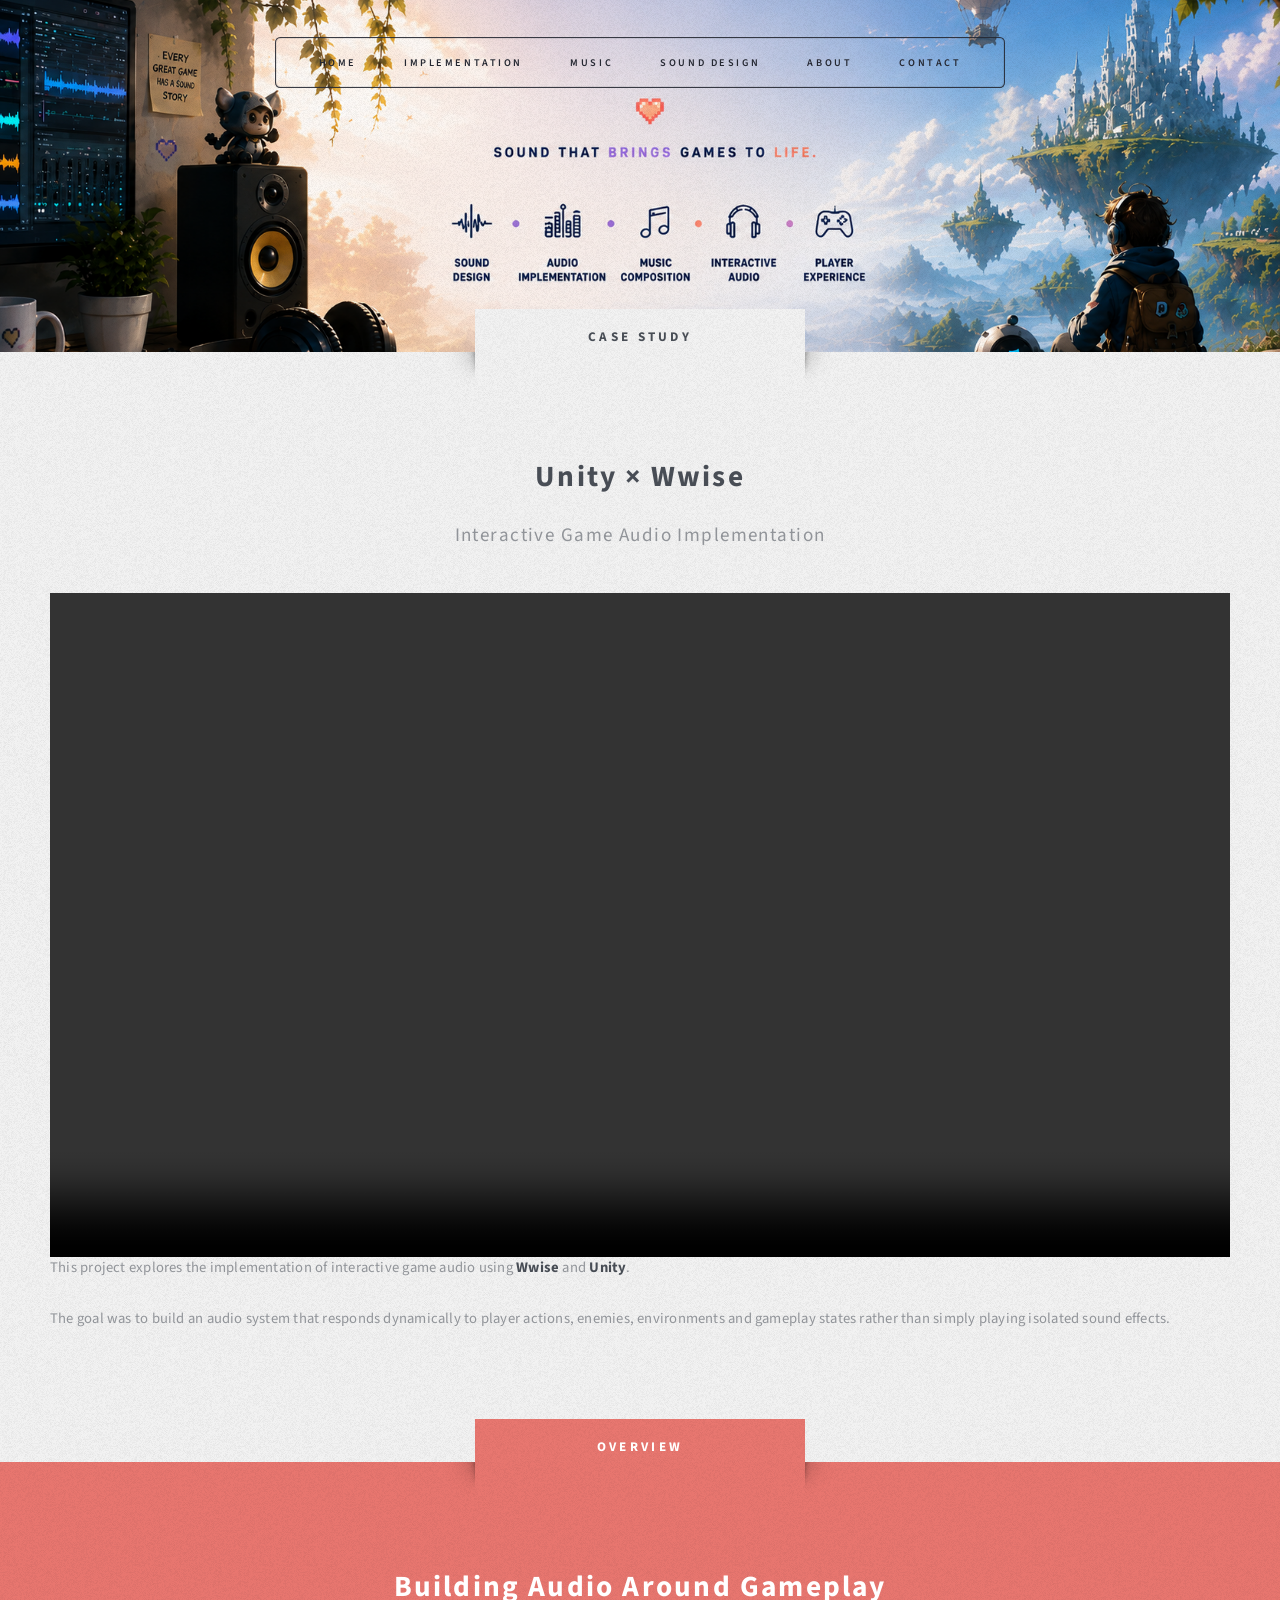
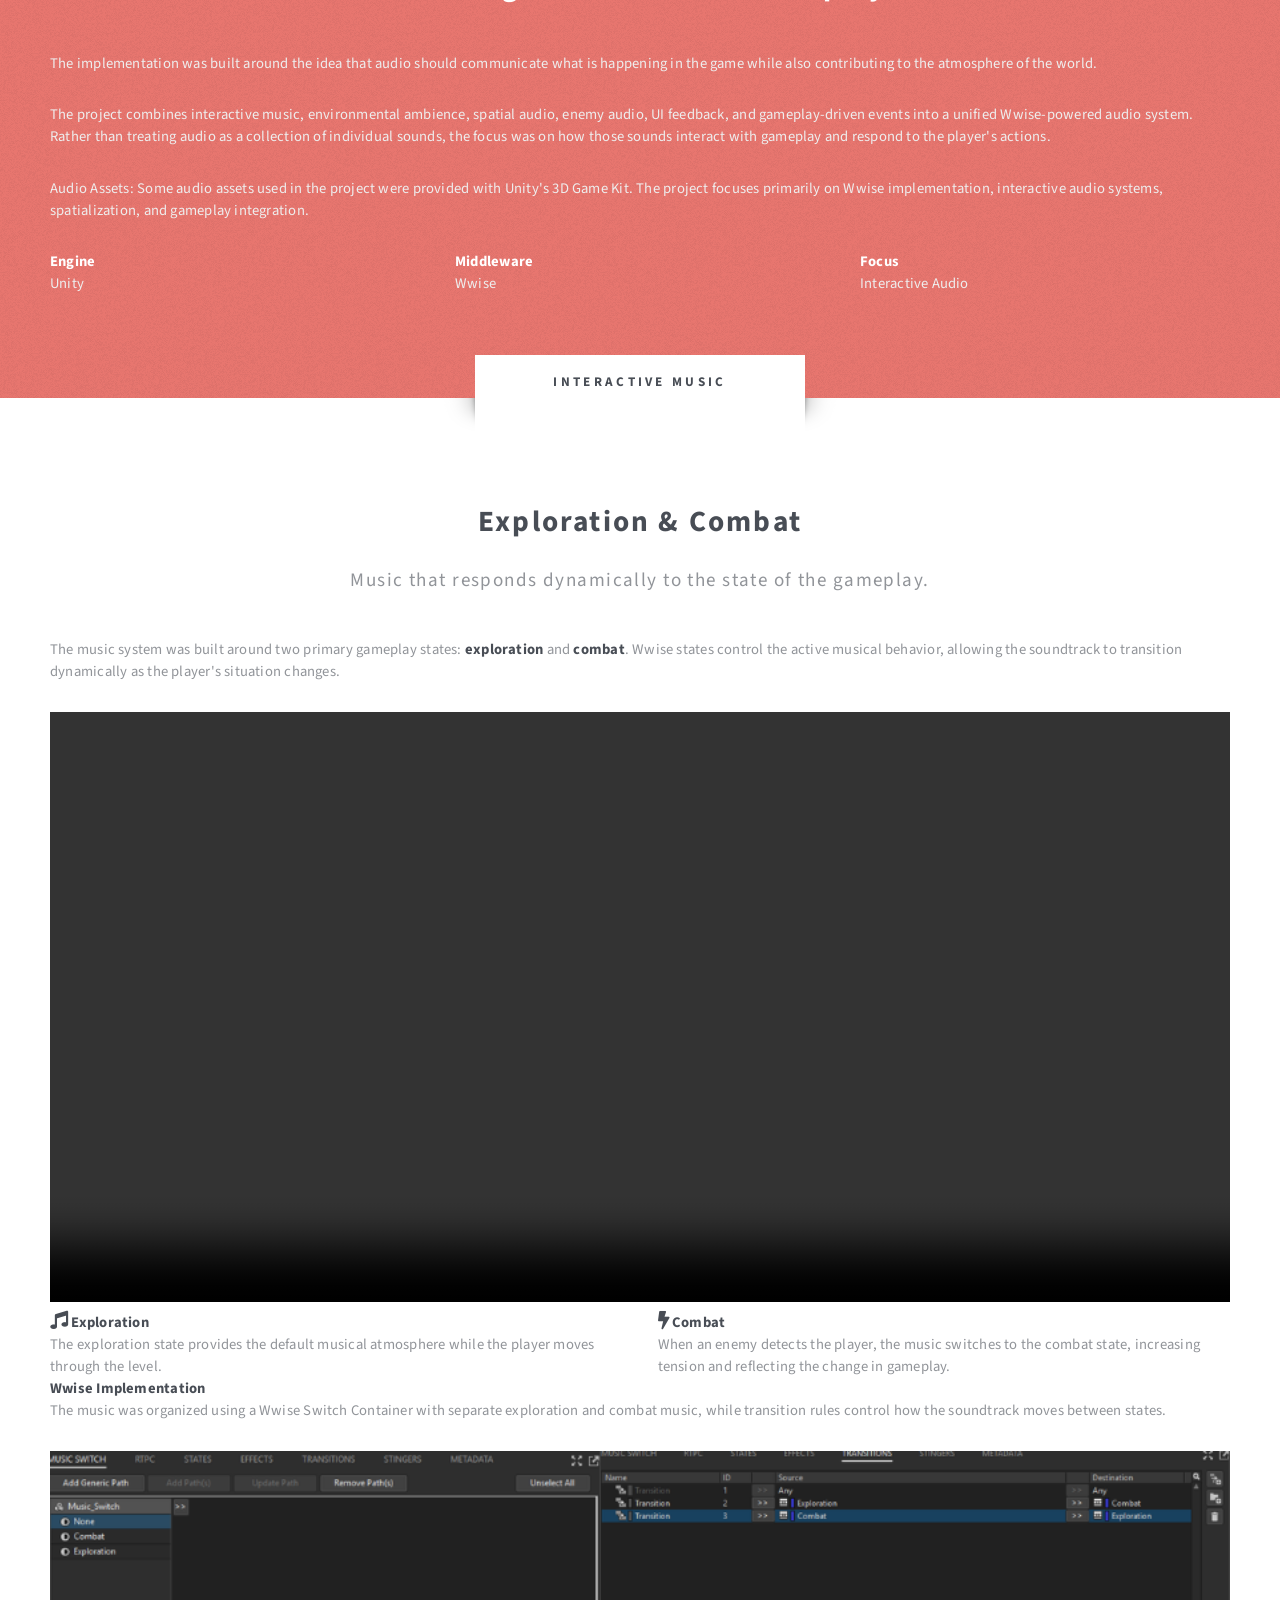
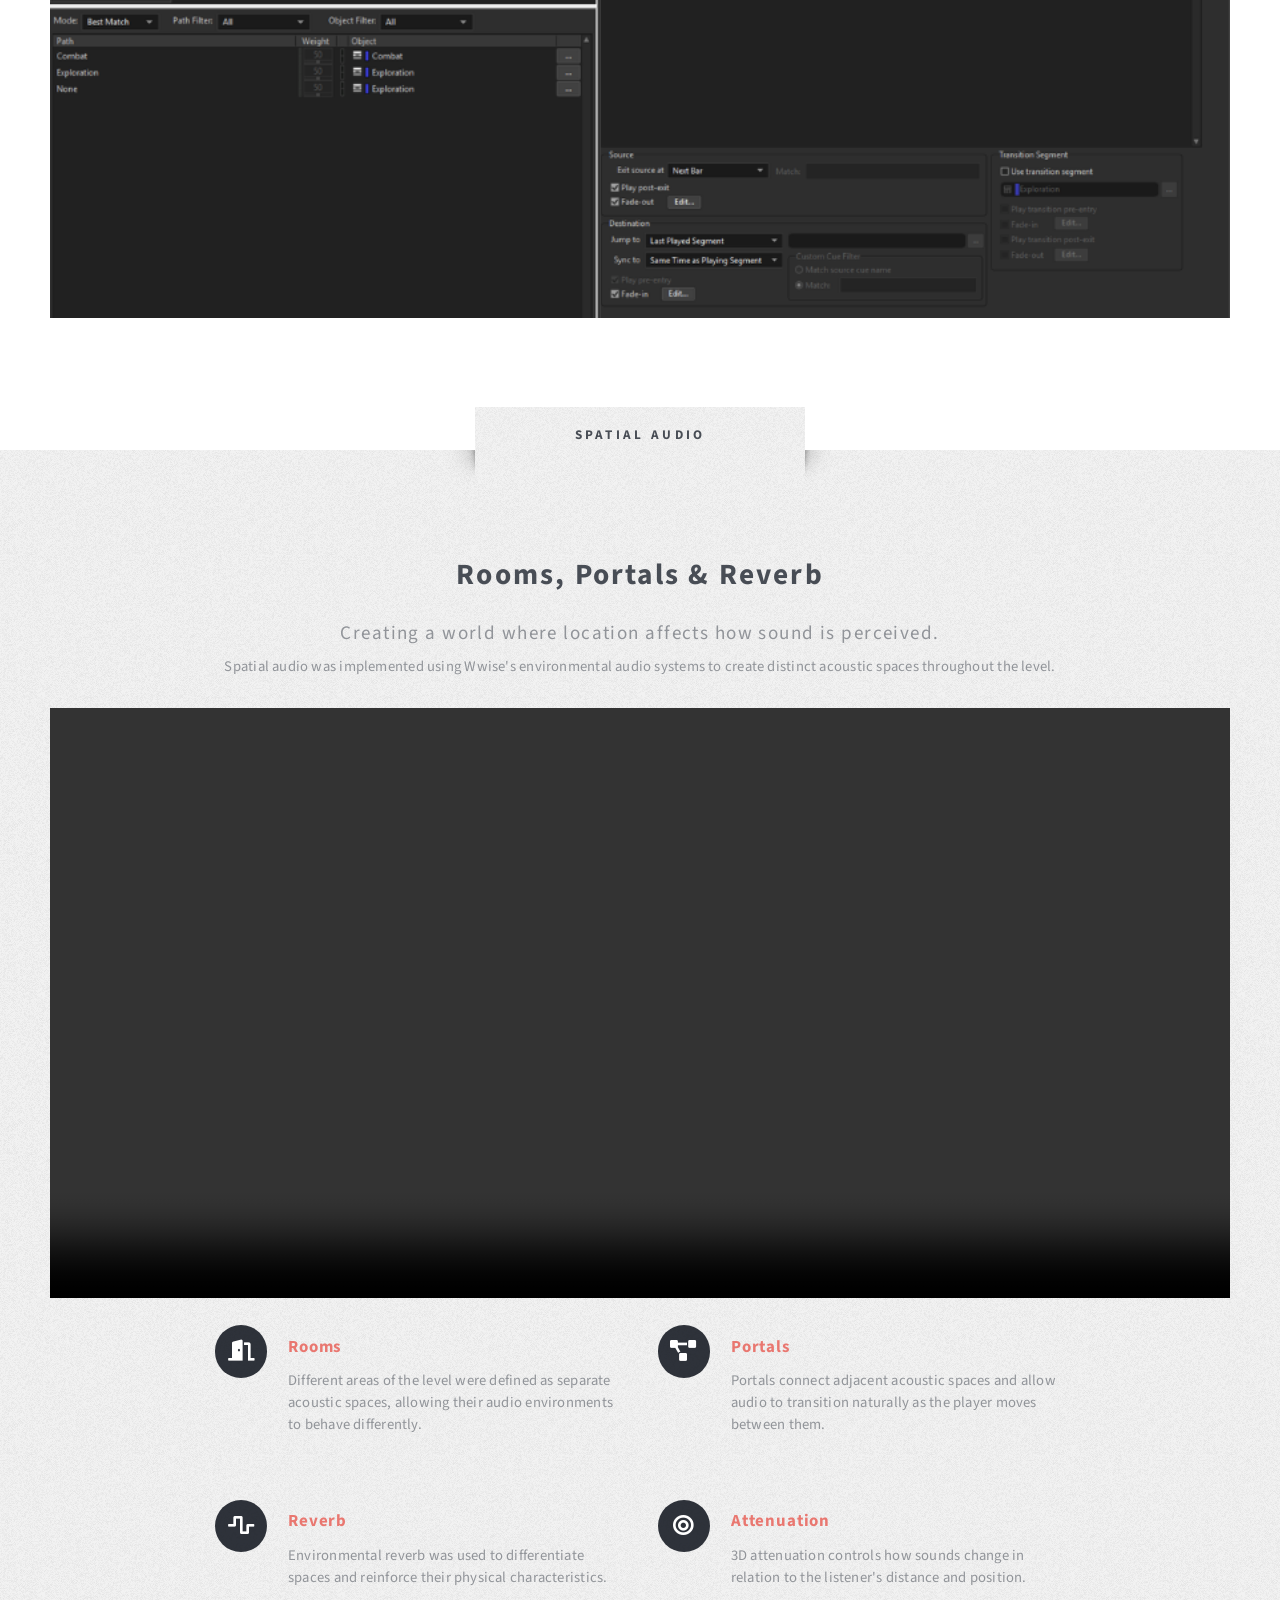
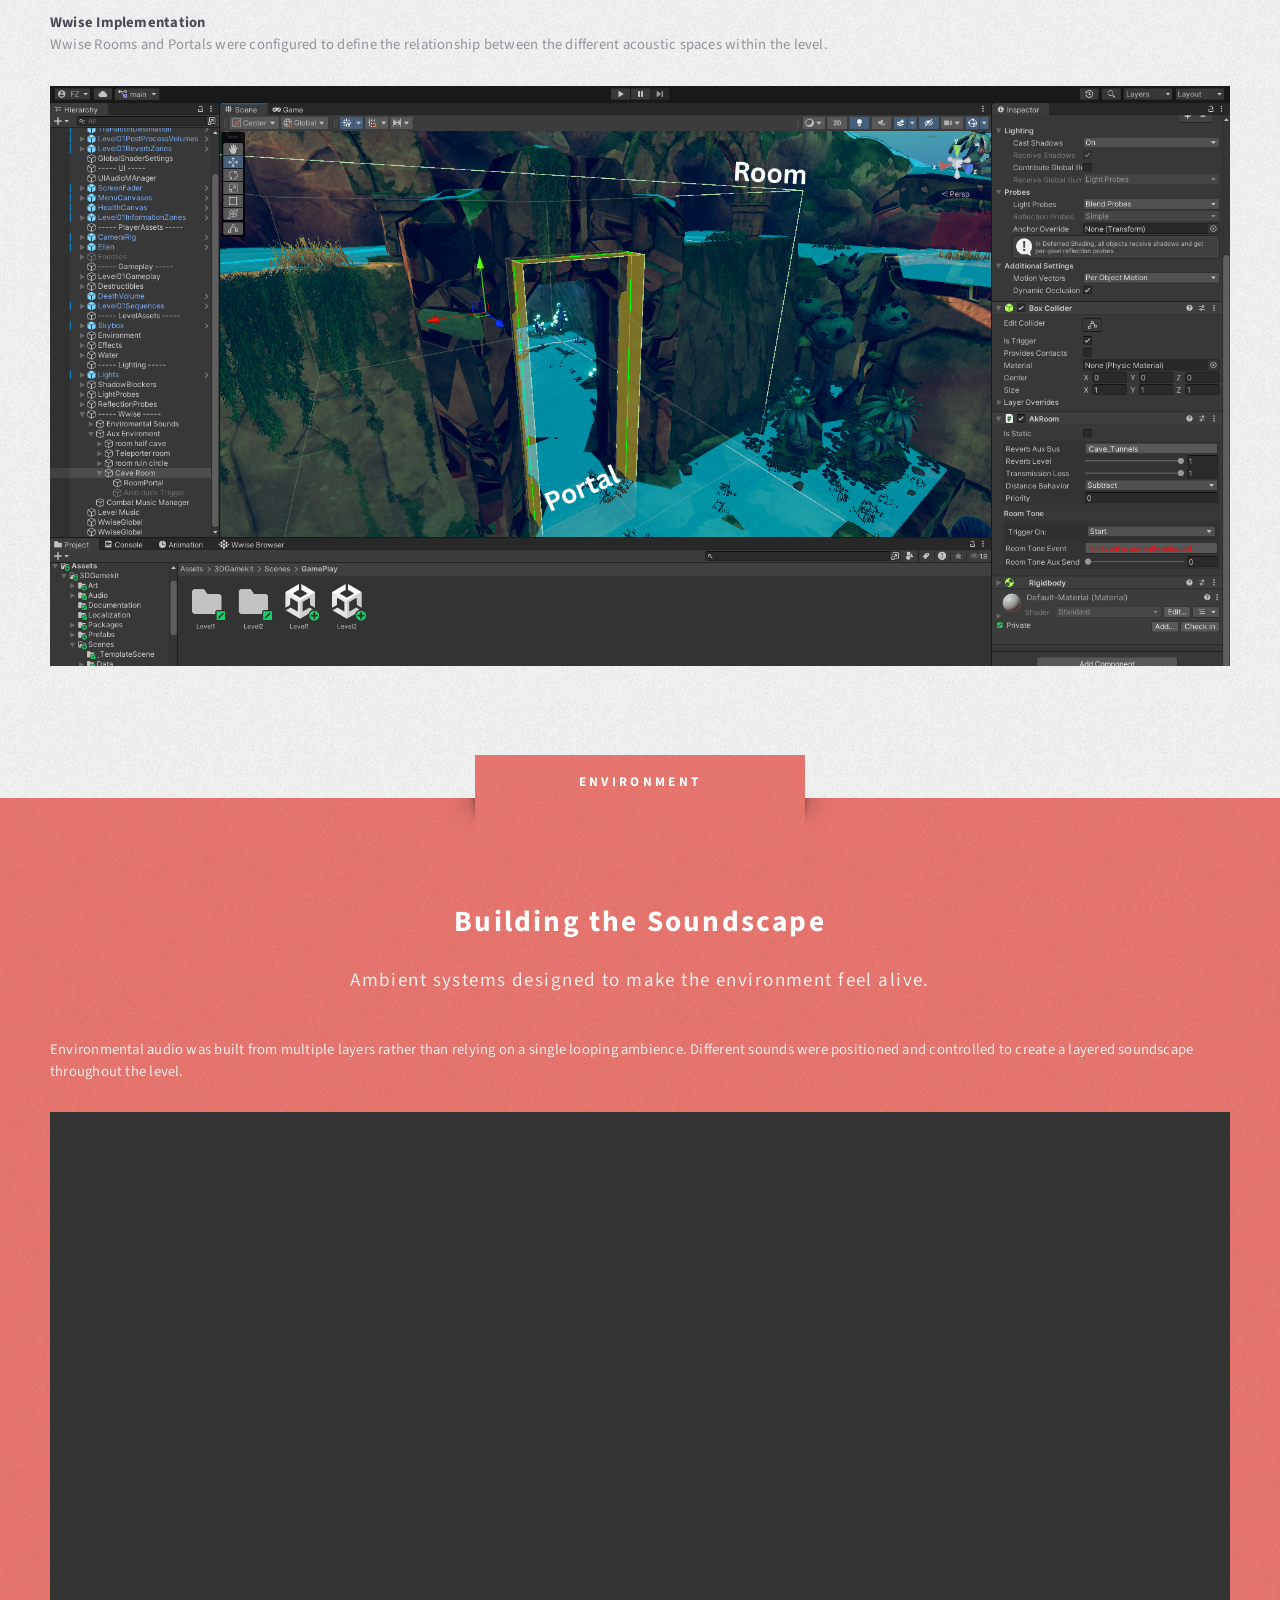
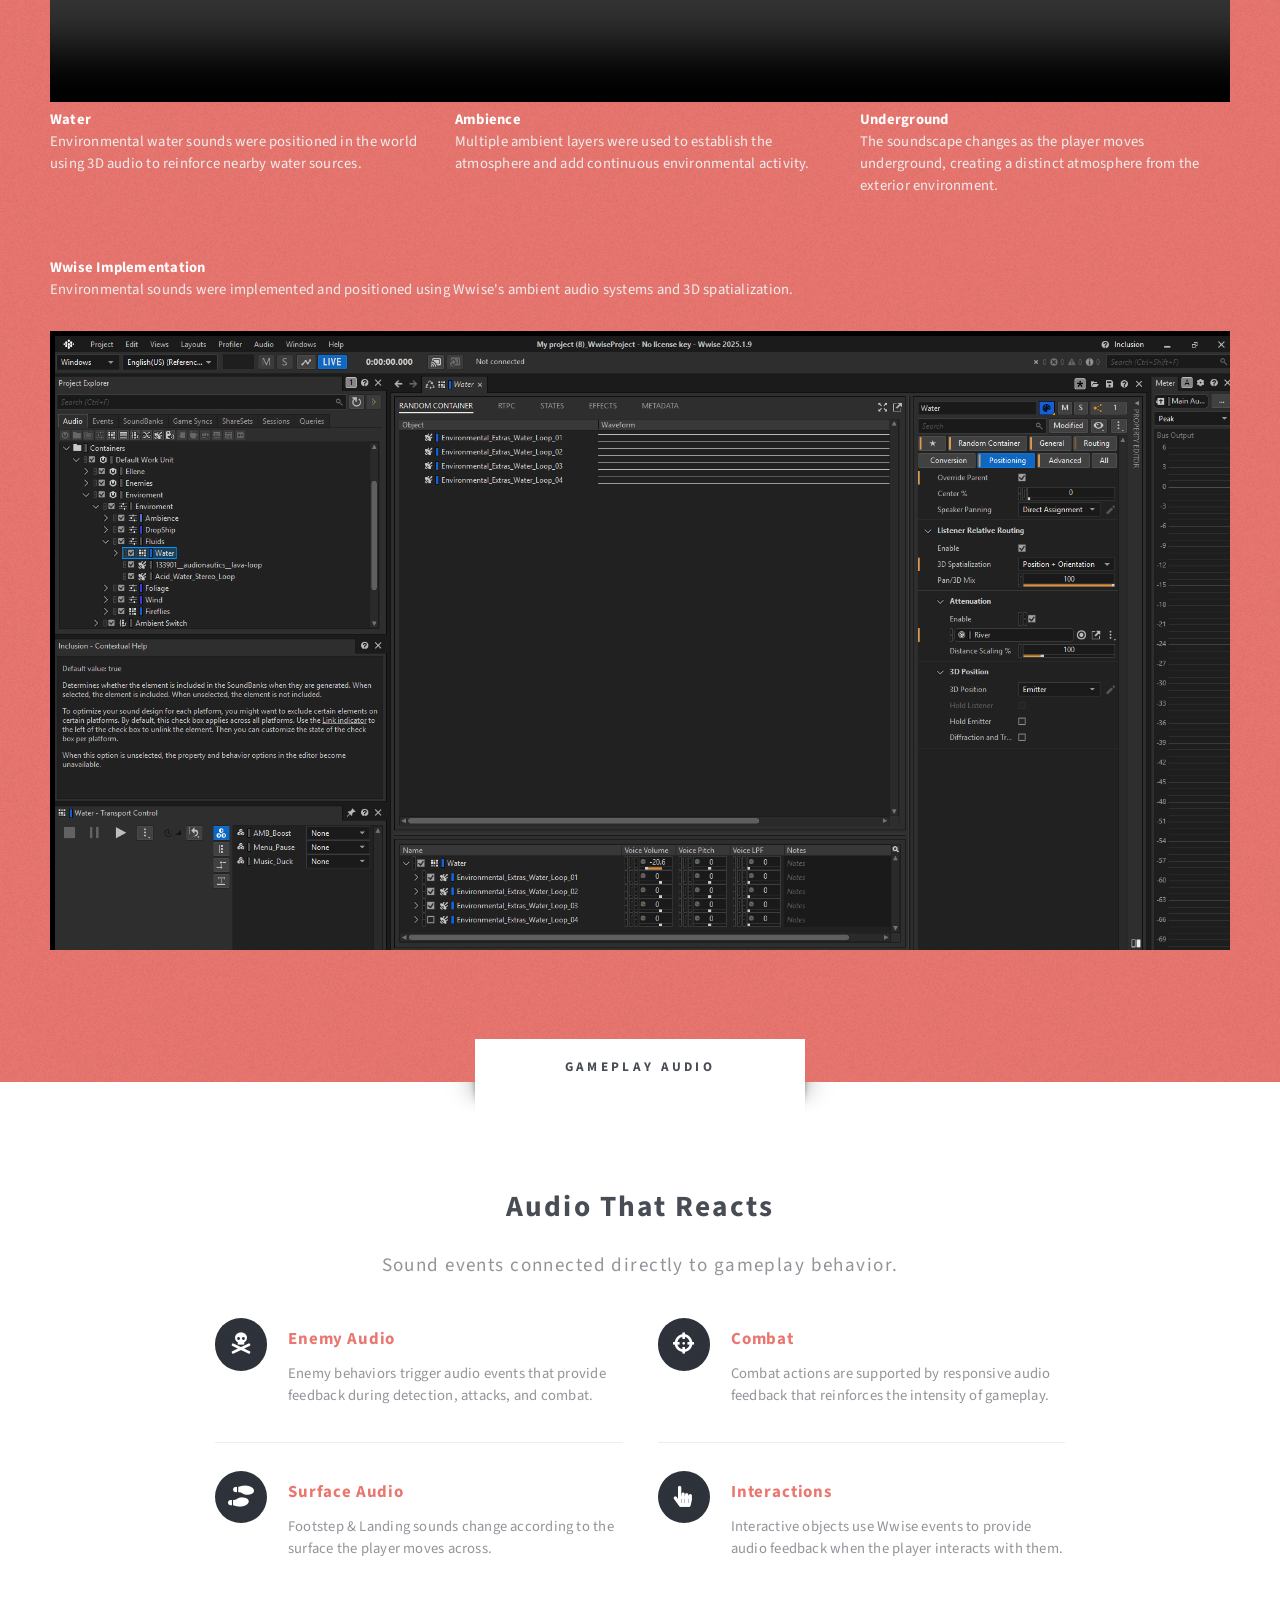
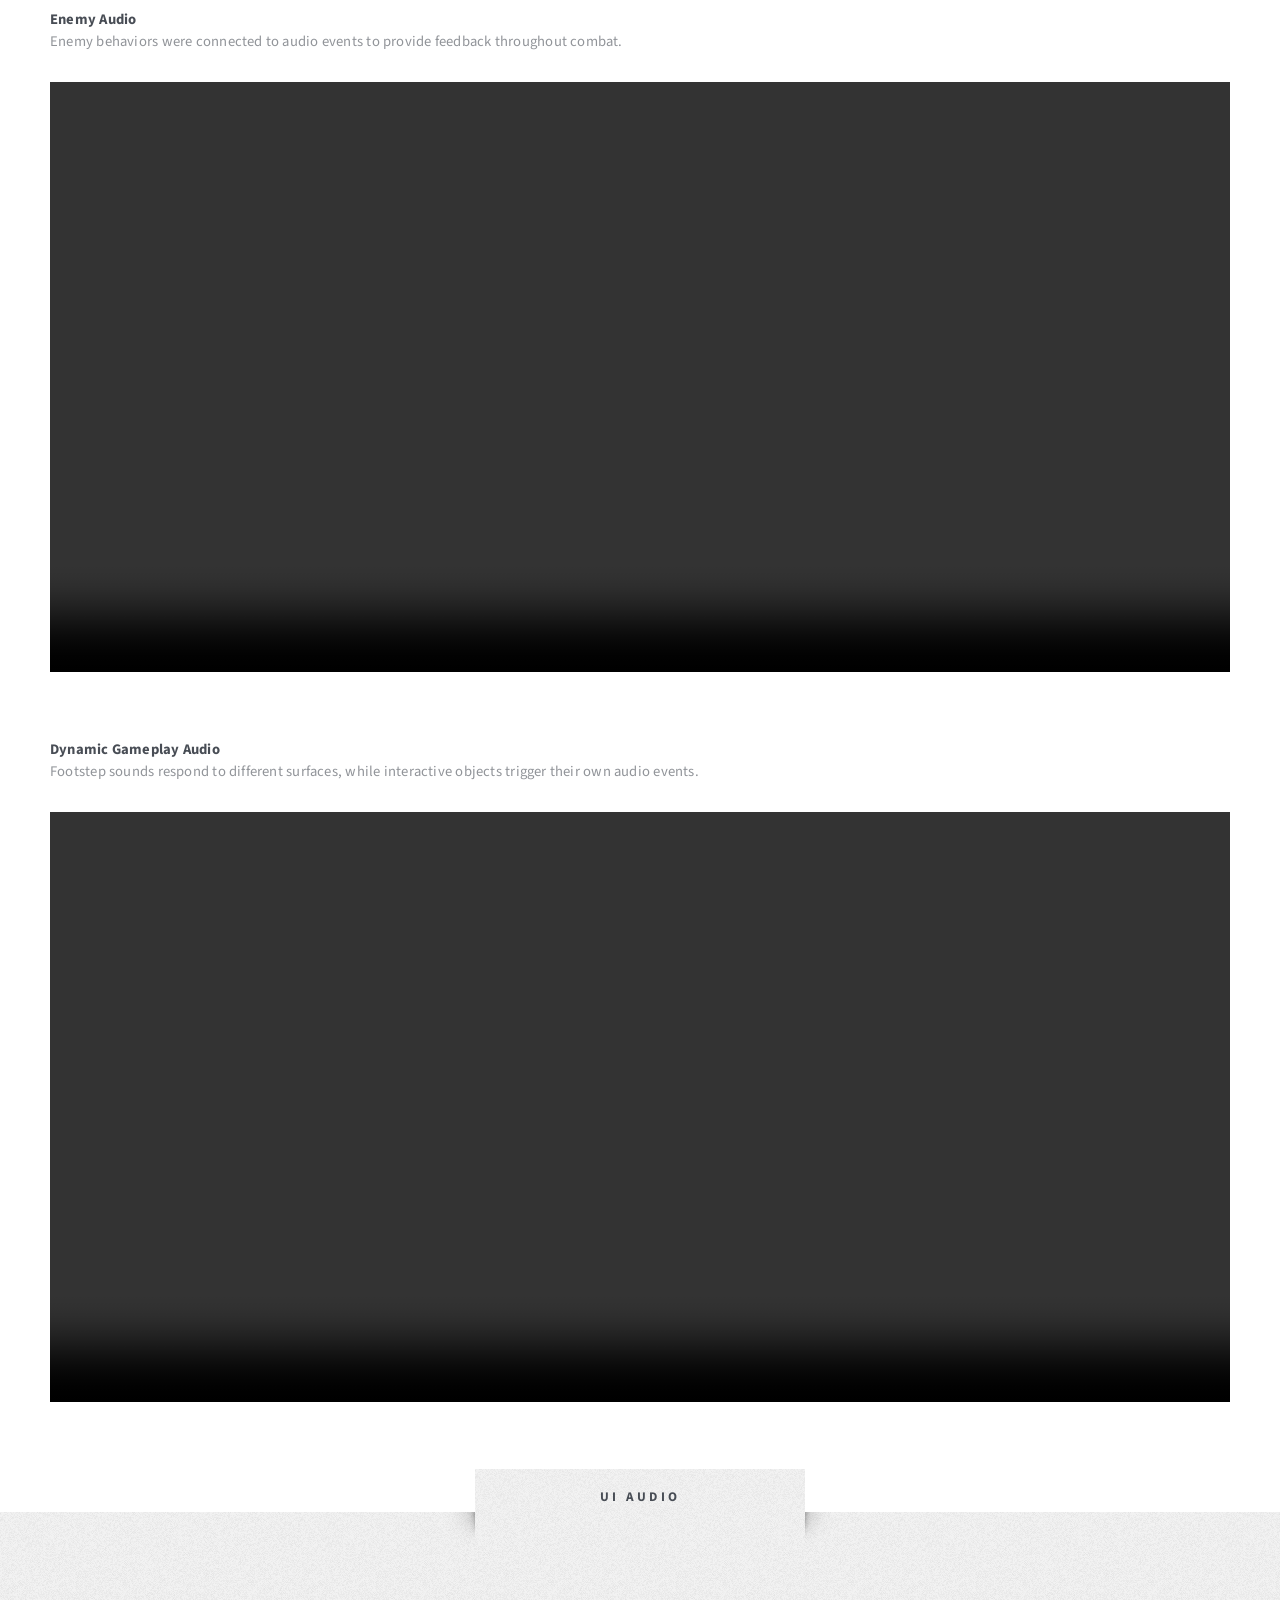
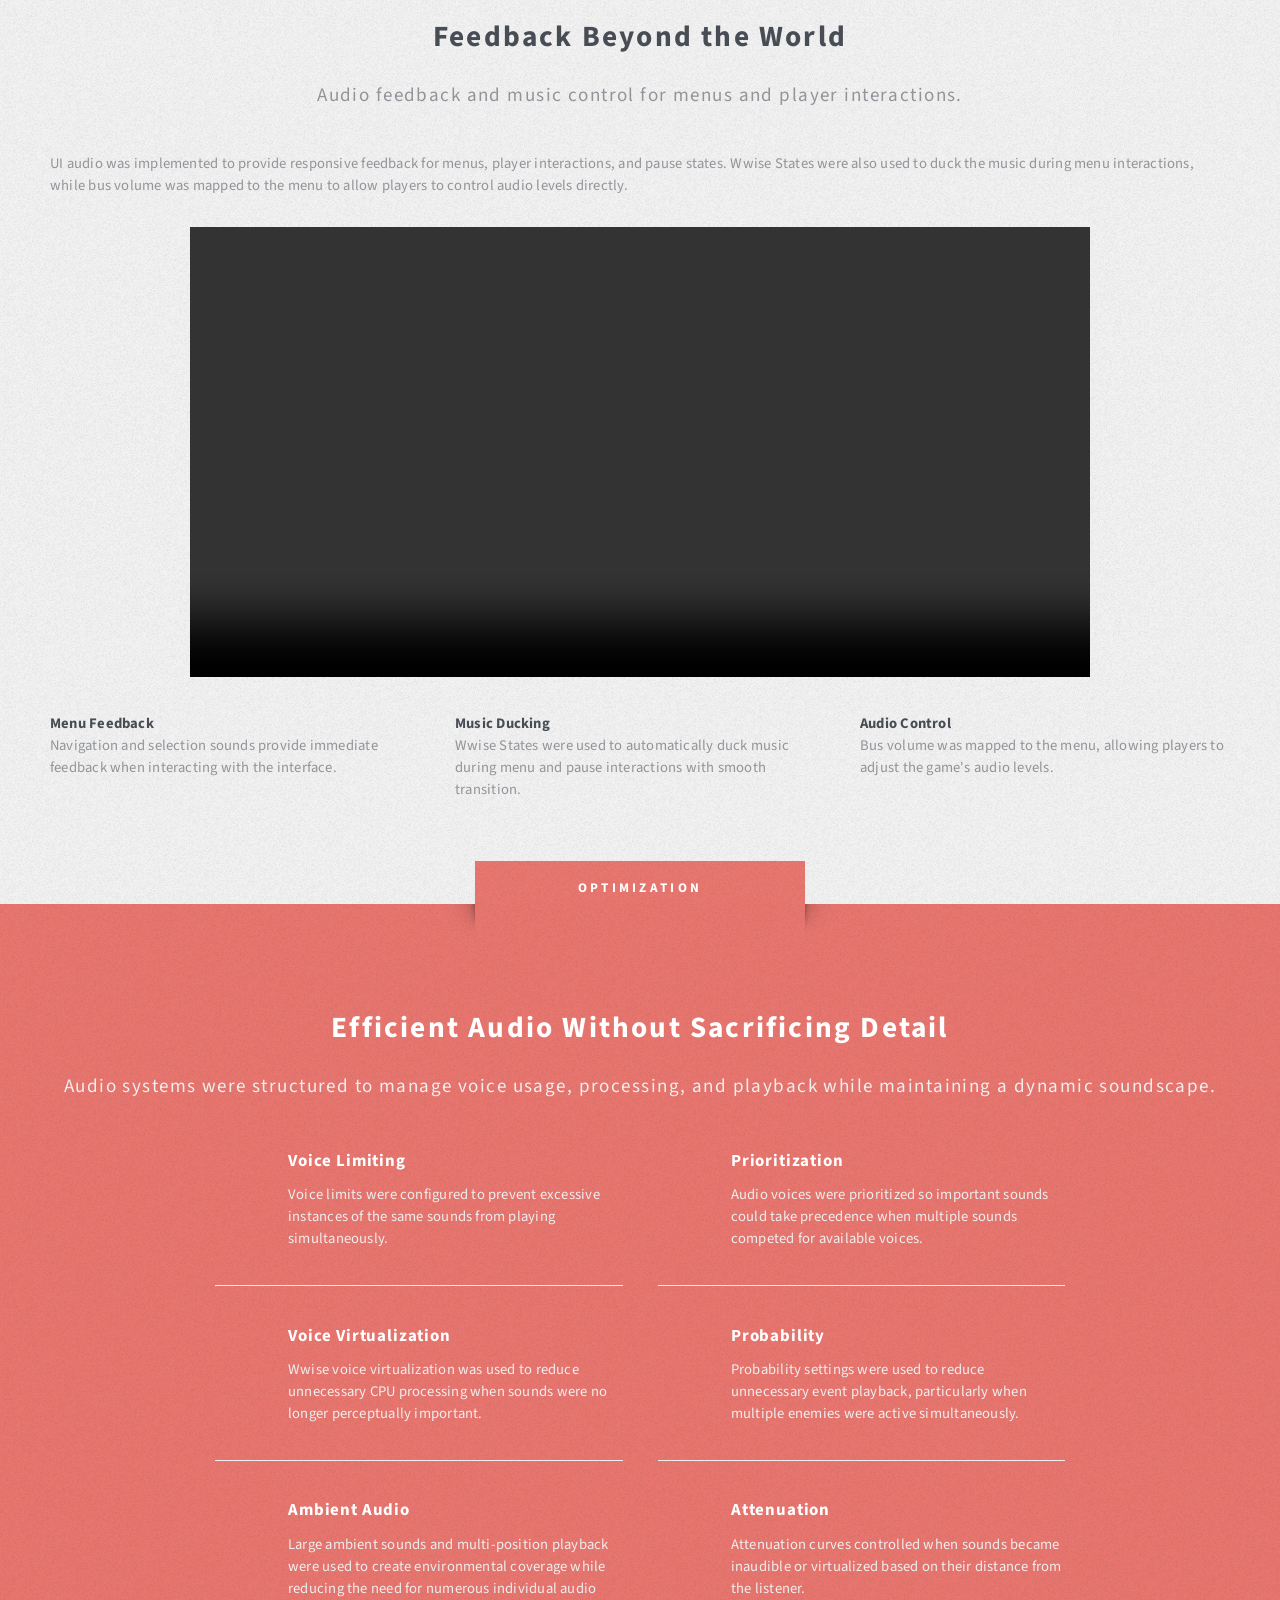
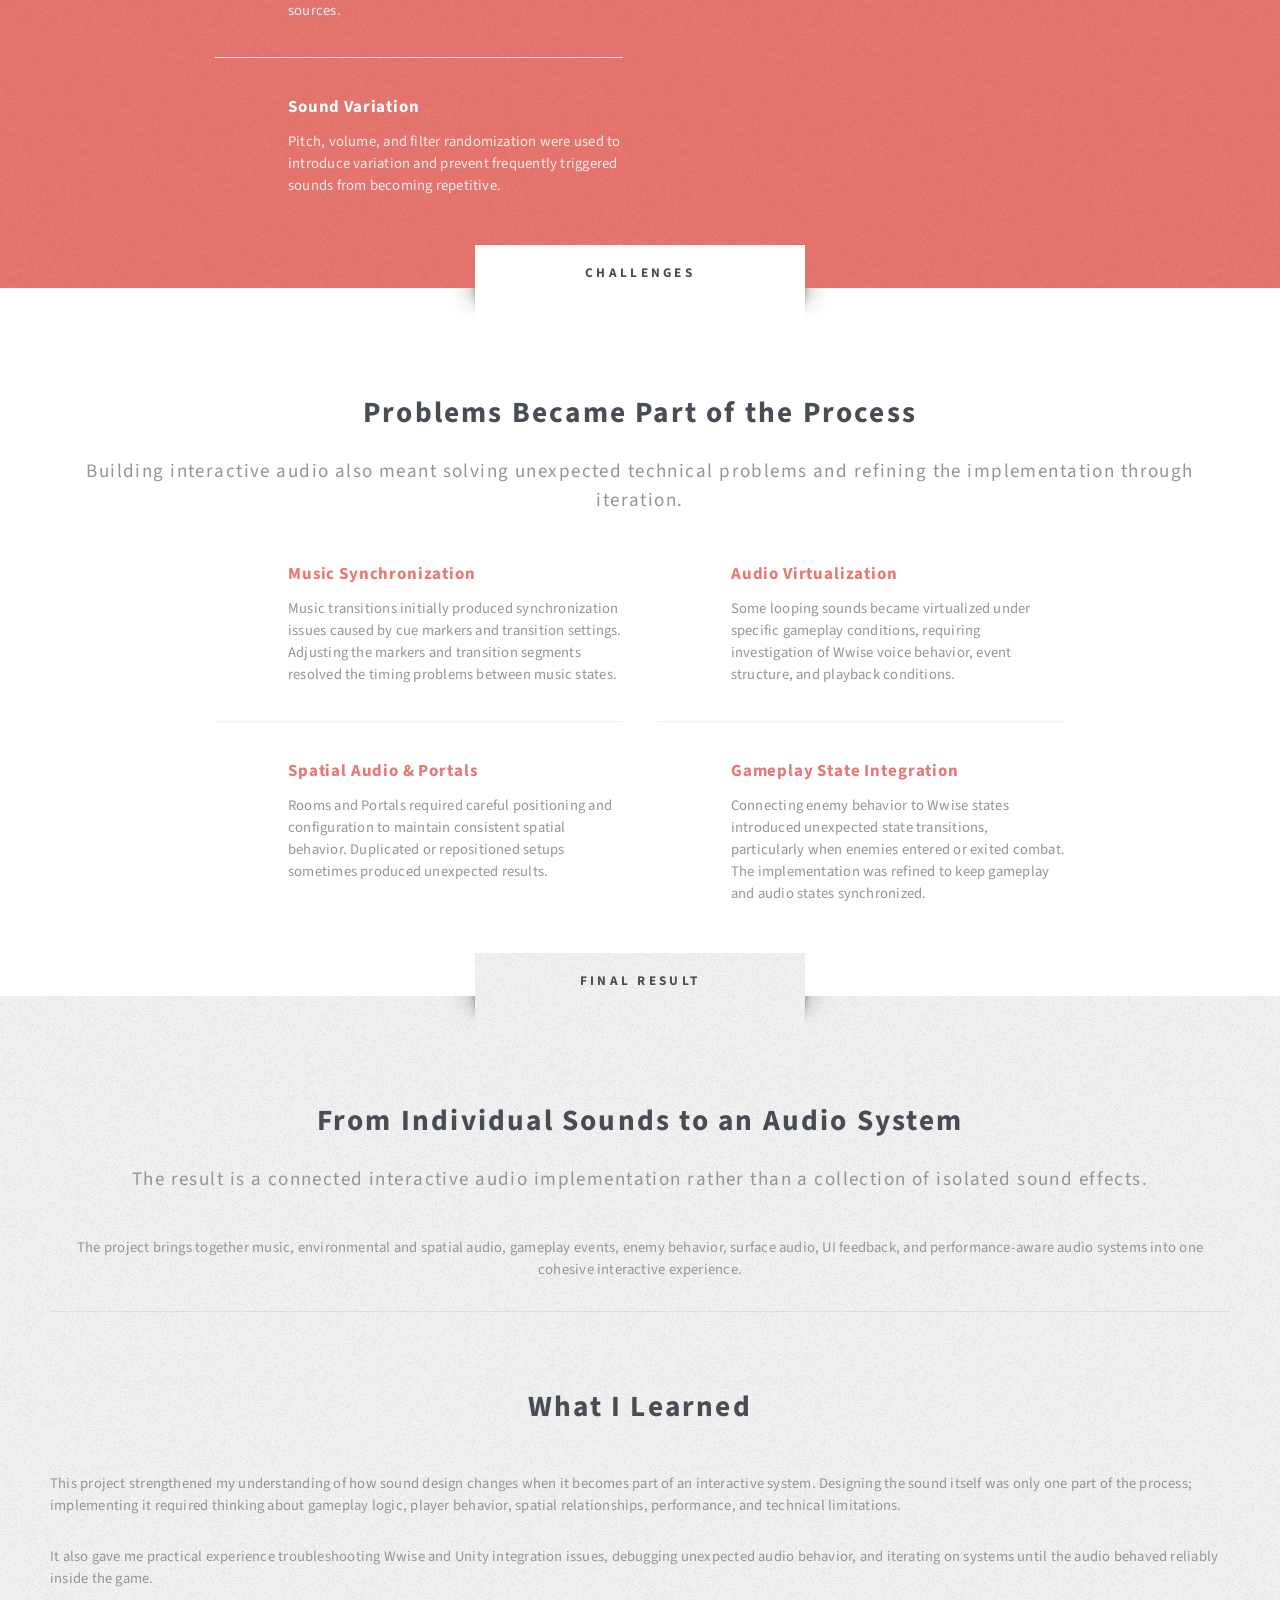
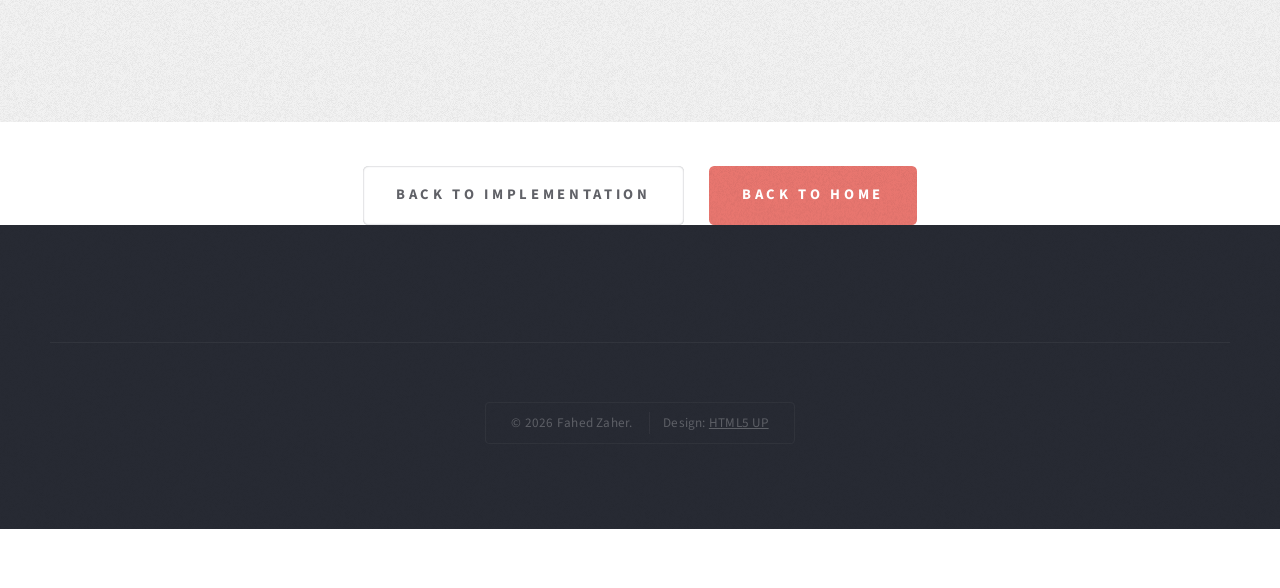
==== commit d184bbe0: "Update implementation-case-study.html" ====
--- a/implementation-case-study.html
+++ b/implementation-case-study.html
@@ -1150,75 +1150,68 @@
     </div>
 
 </section>
-    <!-- Final Result -->
-    <section class="wrapper style3">
-
-        <div class="title">
-            Final Result
-        </div>
-
-        <div class="container">
-
-            <header class="style1">
-
-                <h2>
-                    From Individual Sounds to an Audio System
-                </h2>
-
-                <p>
-                    The result is a connected interactive audio implementation
-                    rather than a collection of isolated sound effects.
-                </p>
-
-            </header>
-
-
-            <p>
-                The project brings together music, environmental audio, spatial
-                processing, gameplay events, enemy behavior, UI feedback and
-                dynamic parameters into one interactive system.
-            </p>
-
-
-            <!-- Demo Placeholder -->
-            <div class="box">
-
-                <p>
-                    Project demonstration video will go here.
-                </p>
-
-            </div>
-
-
-            <hr />
-
-
-            <!-- What I Learned -->
-            <header class="style1">
-
-                <h2>
-                    What I Learned
-                </h2>
-
-            </header>
-
-
-            <p>
-                This project strengthened my understanding of how sound design
-                changes when it becomes part of an interactive system. Designing
-                the sound itself was only one part of the process; implementing
-                it required thinking about gameplay logic, player behavior,
-                spatial relationships and technical limitations.
-            </p>
-
-
-            <p>
-                It also gave me practical experience troubleshooting Wwise
-                integration issues and iterating on systems until the audio
-                behaved reliably inside the game.
-            </p>
-
-
+<!-- Final Result -->
+<section class="wrapper style3">
+
+    <div class="title">
+        Final Result
+    </div>
+
+    <div class="container">
+
+        <header class="style1">
+
+            <h2>
+                From Individual Sounds to an Audio System
+            </h2>
+
+            <p>
+                The result is a connected interactive audio implementation
+                rather than a collection of isolated sound effects.
+            </p>
+
+        </header>
+
+
+        <p style="text-align: center;">
+            The project brings together music, environmental and spatial audio,
+            gameplay events, enemy behavior, surface audio, UI feedback, and
+            performance-aware audio systems into one cohesive interactive experience.
+        </p>
+
+
+        <hr />
+
+
+        <!-- What I Learned -->
+        <header class="style1">
+
+            <h2>
+                What I Learned
+            </h2>
+
+        </header>
+
+
+        <p>
+            This project strengthened my understanding of how sound design
+            changes when it becomes part of an interactive system. Designing
+            the sound itself was only one part of the process; implementing
+            it required thinking about gameplay logic, player behavior,
+            spatial relationships, performance, and technical limitations.
+        </p>
+
+
+        <p>
+            It also gave me practical experience troubleshooting Wwise and
+            Unity integration issues, debugging unexpected audio behavior,
+            and iterating on systems until the audio behaved reliably inside
+            the game.
+        </p>
+
+    </div>
+
+</section>
             <!-- Navigation -->
             <ul class="actions special">
 
--- a/assets/css/main.css
+++ b/assets/css/main.css
@@ -1858,6 +1858,9 @@
 			font-size: 1.15em;
 			letter-spacing: 0.05em;
 		}
+        .optimization-features h3 {
+    color: #ffffff !important;
+}
 
 			.feature-list h3:before {
 				display: block;
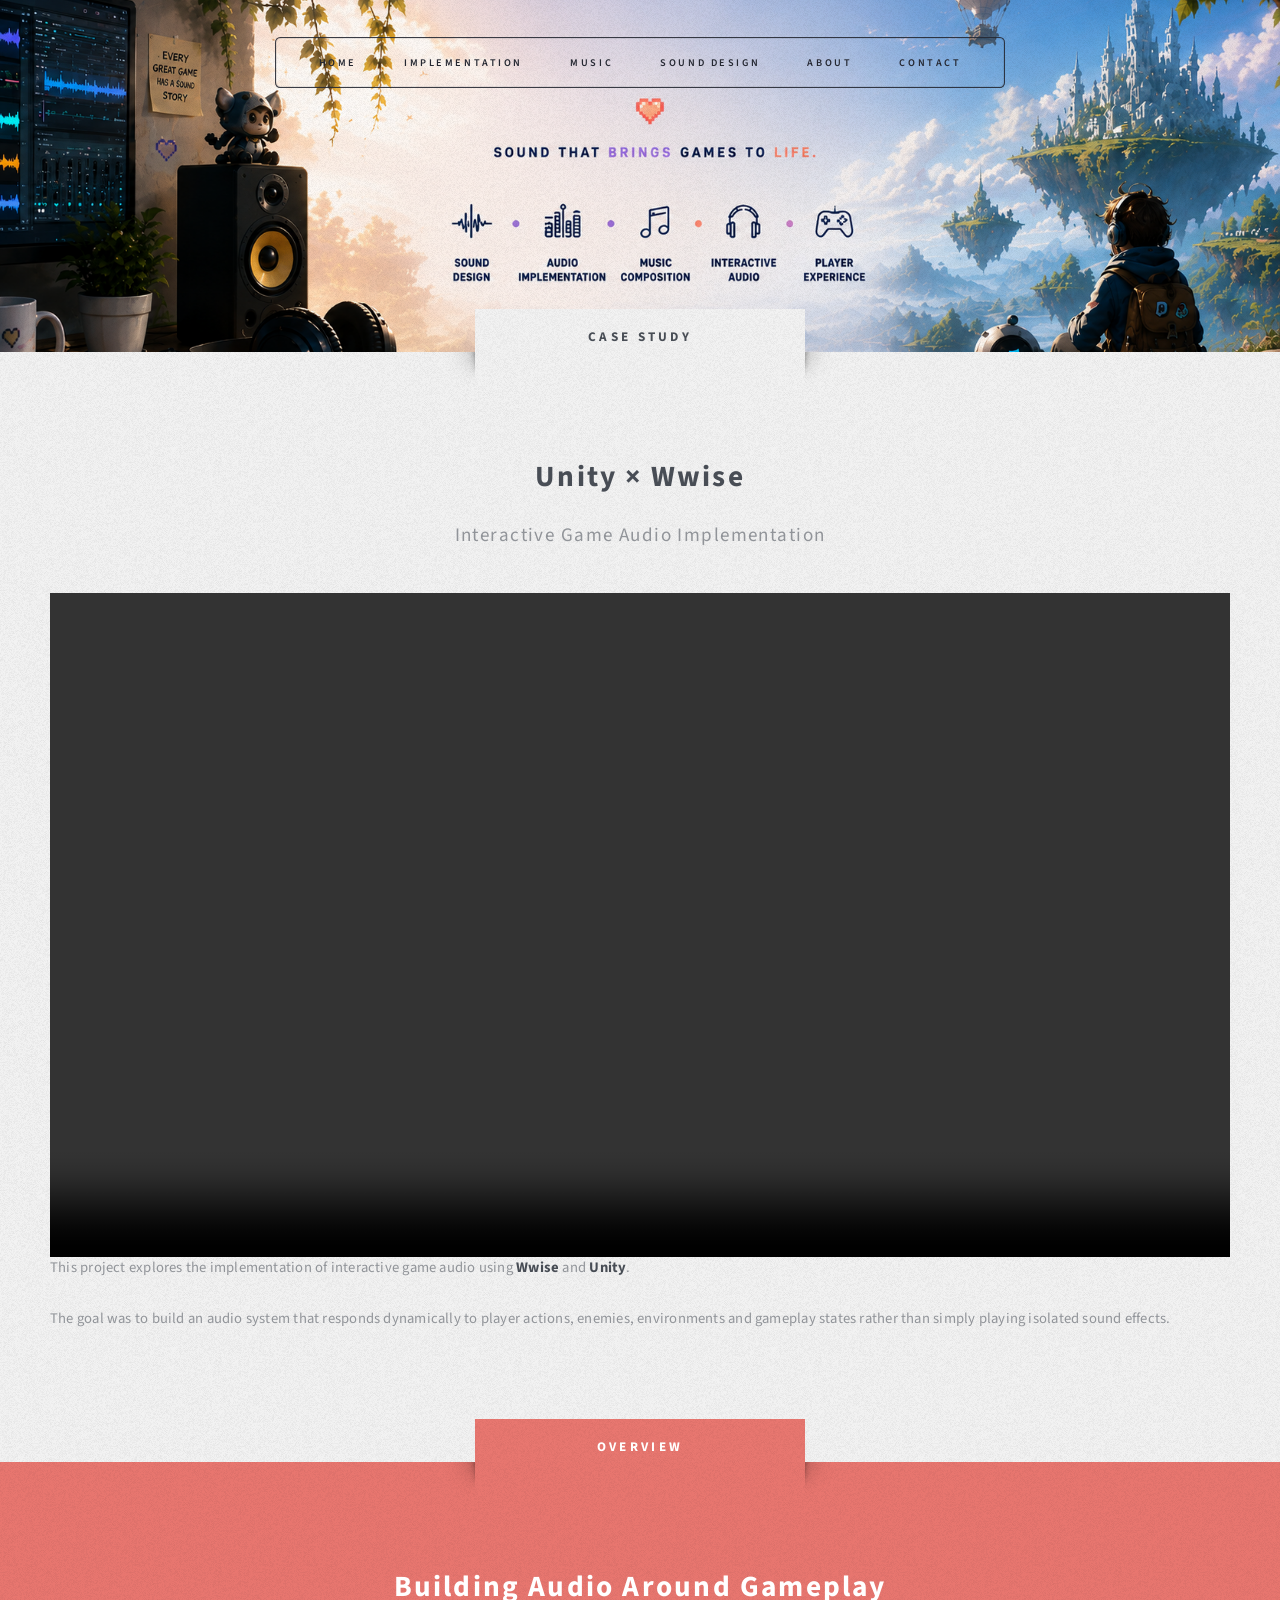
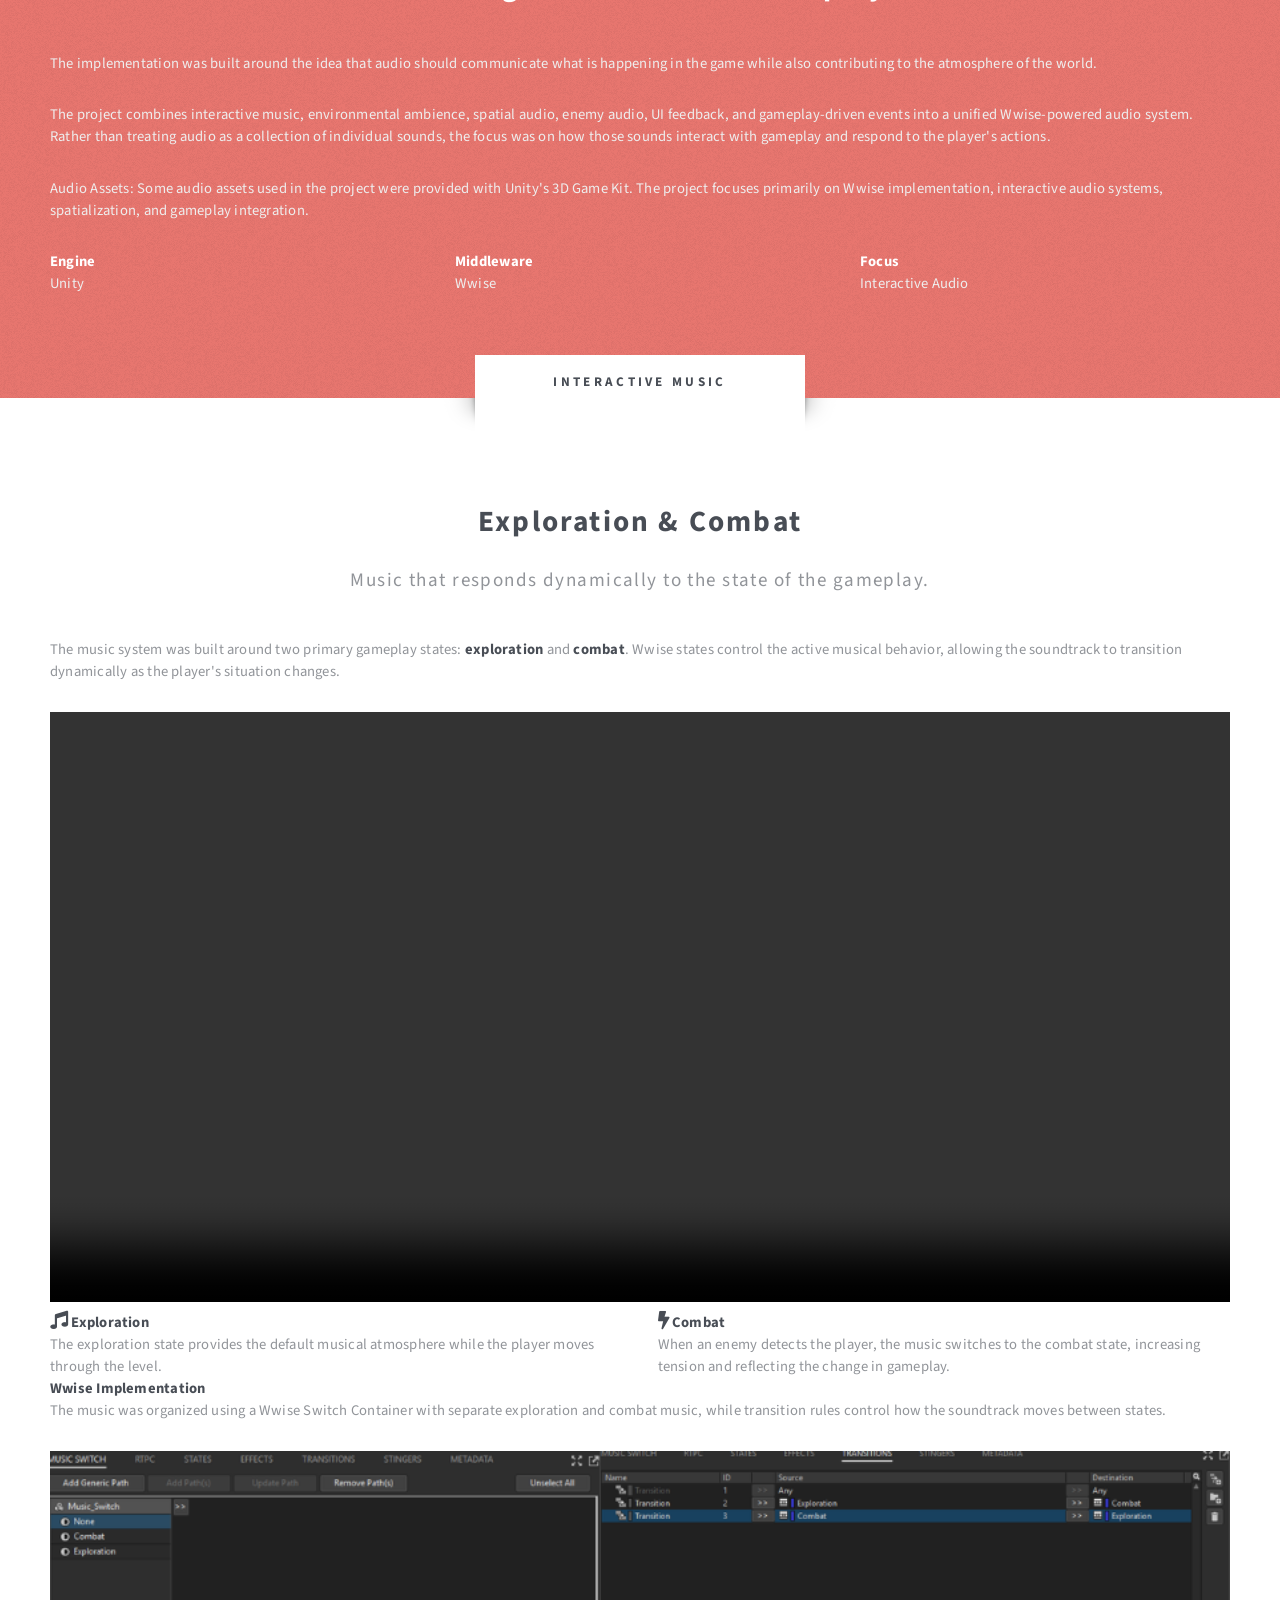
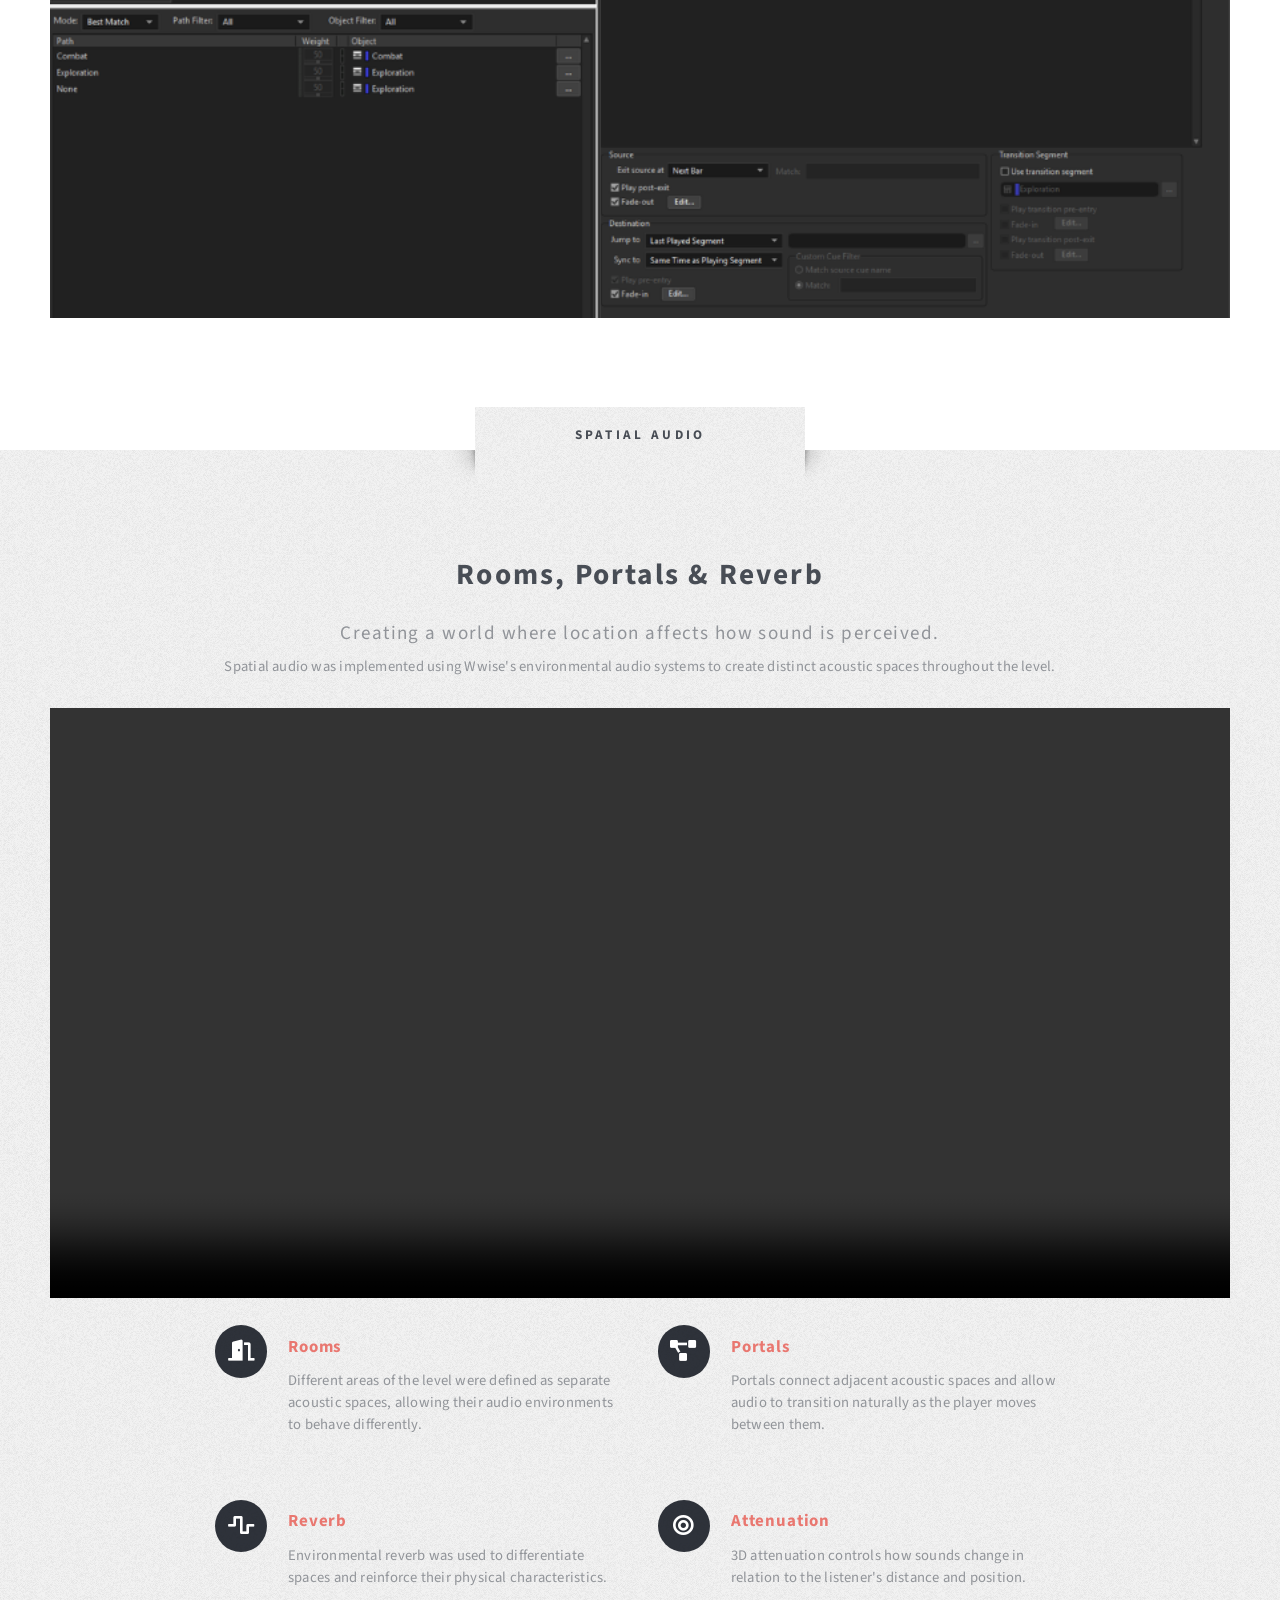
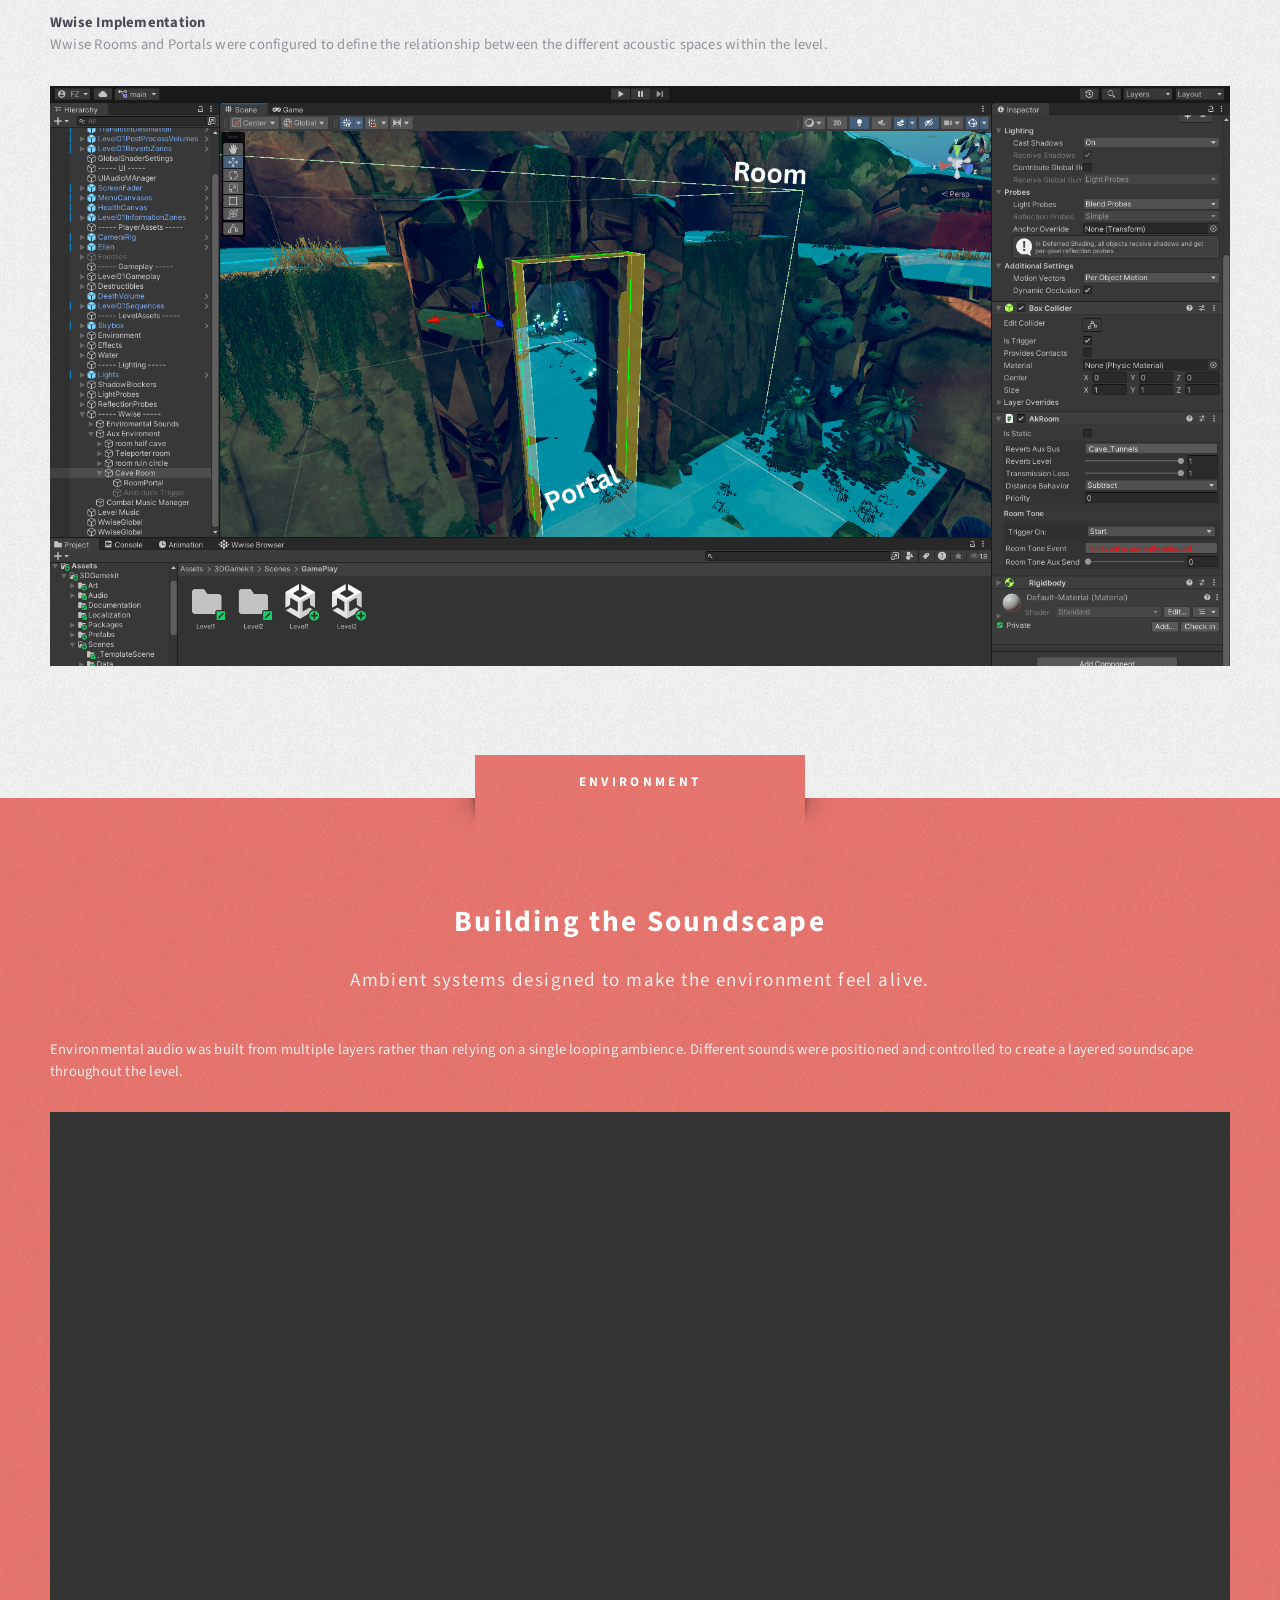
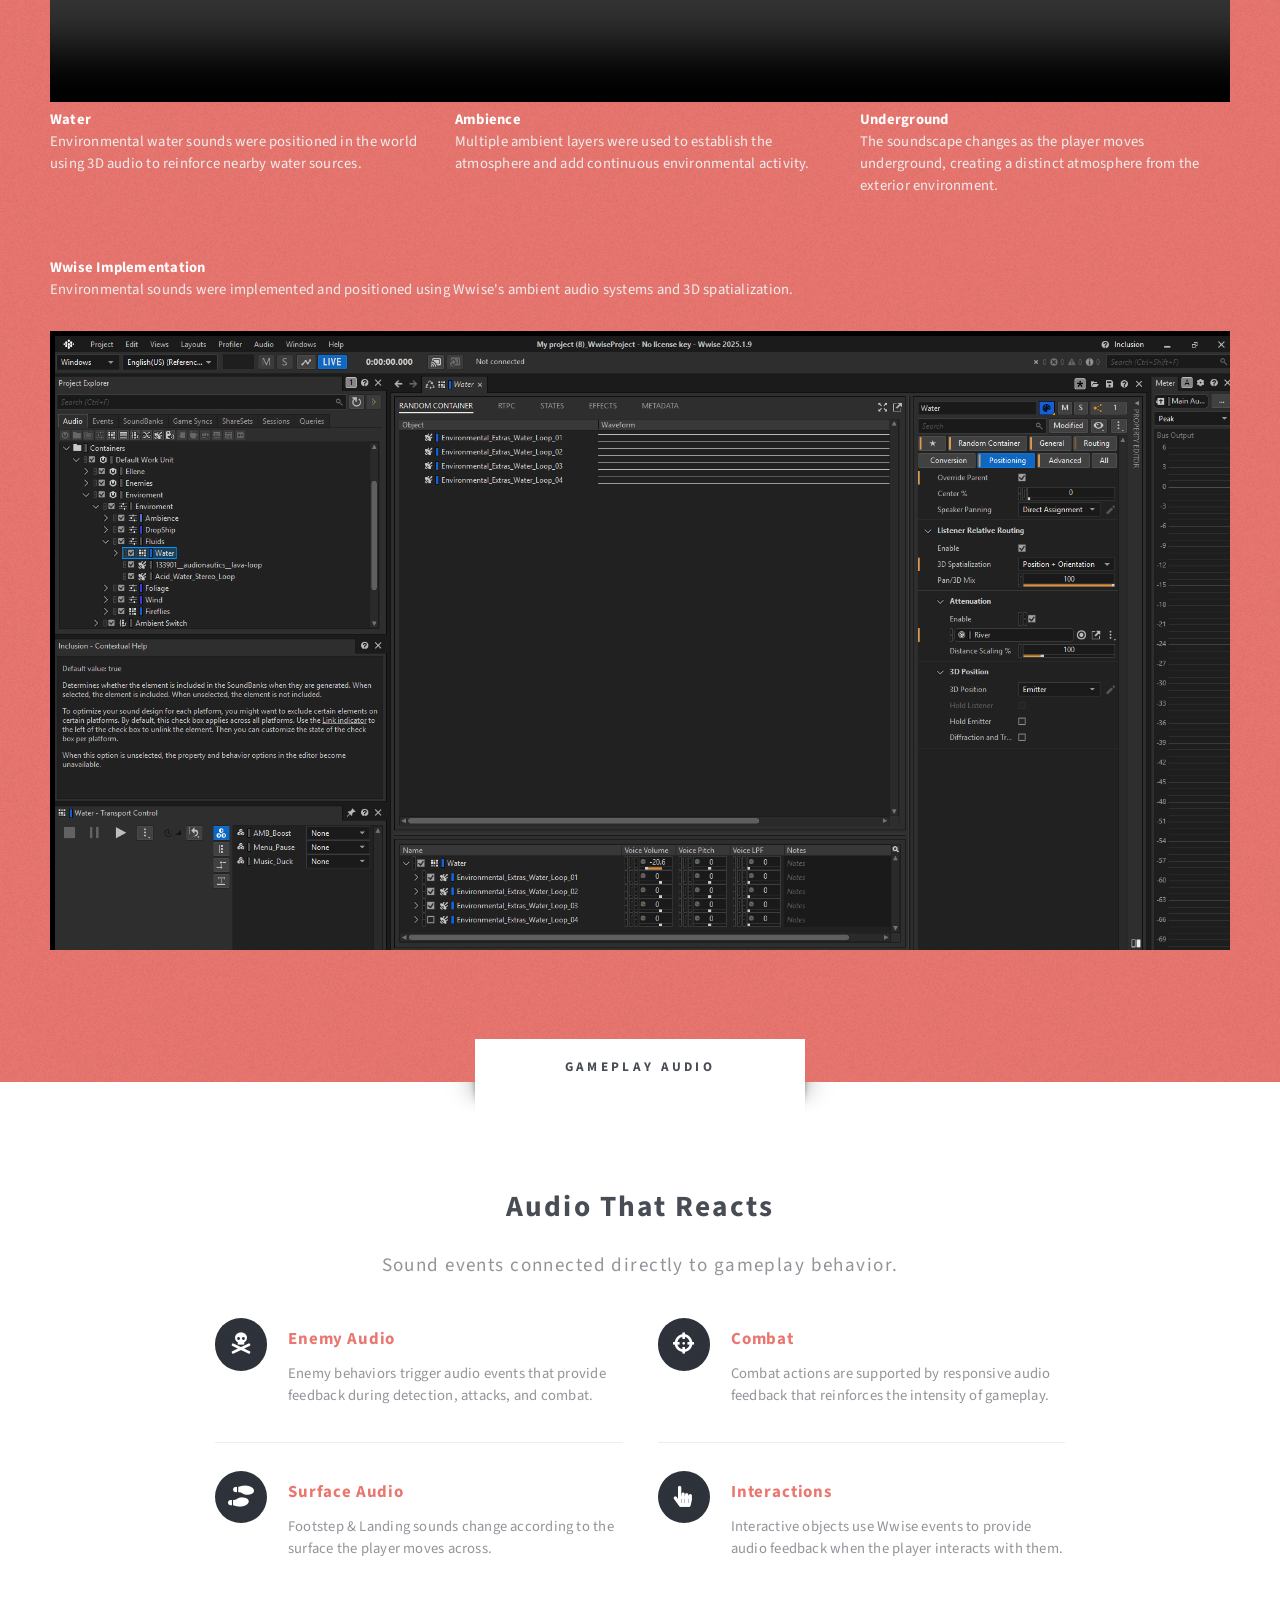
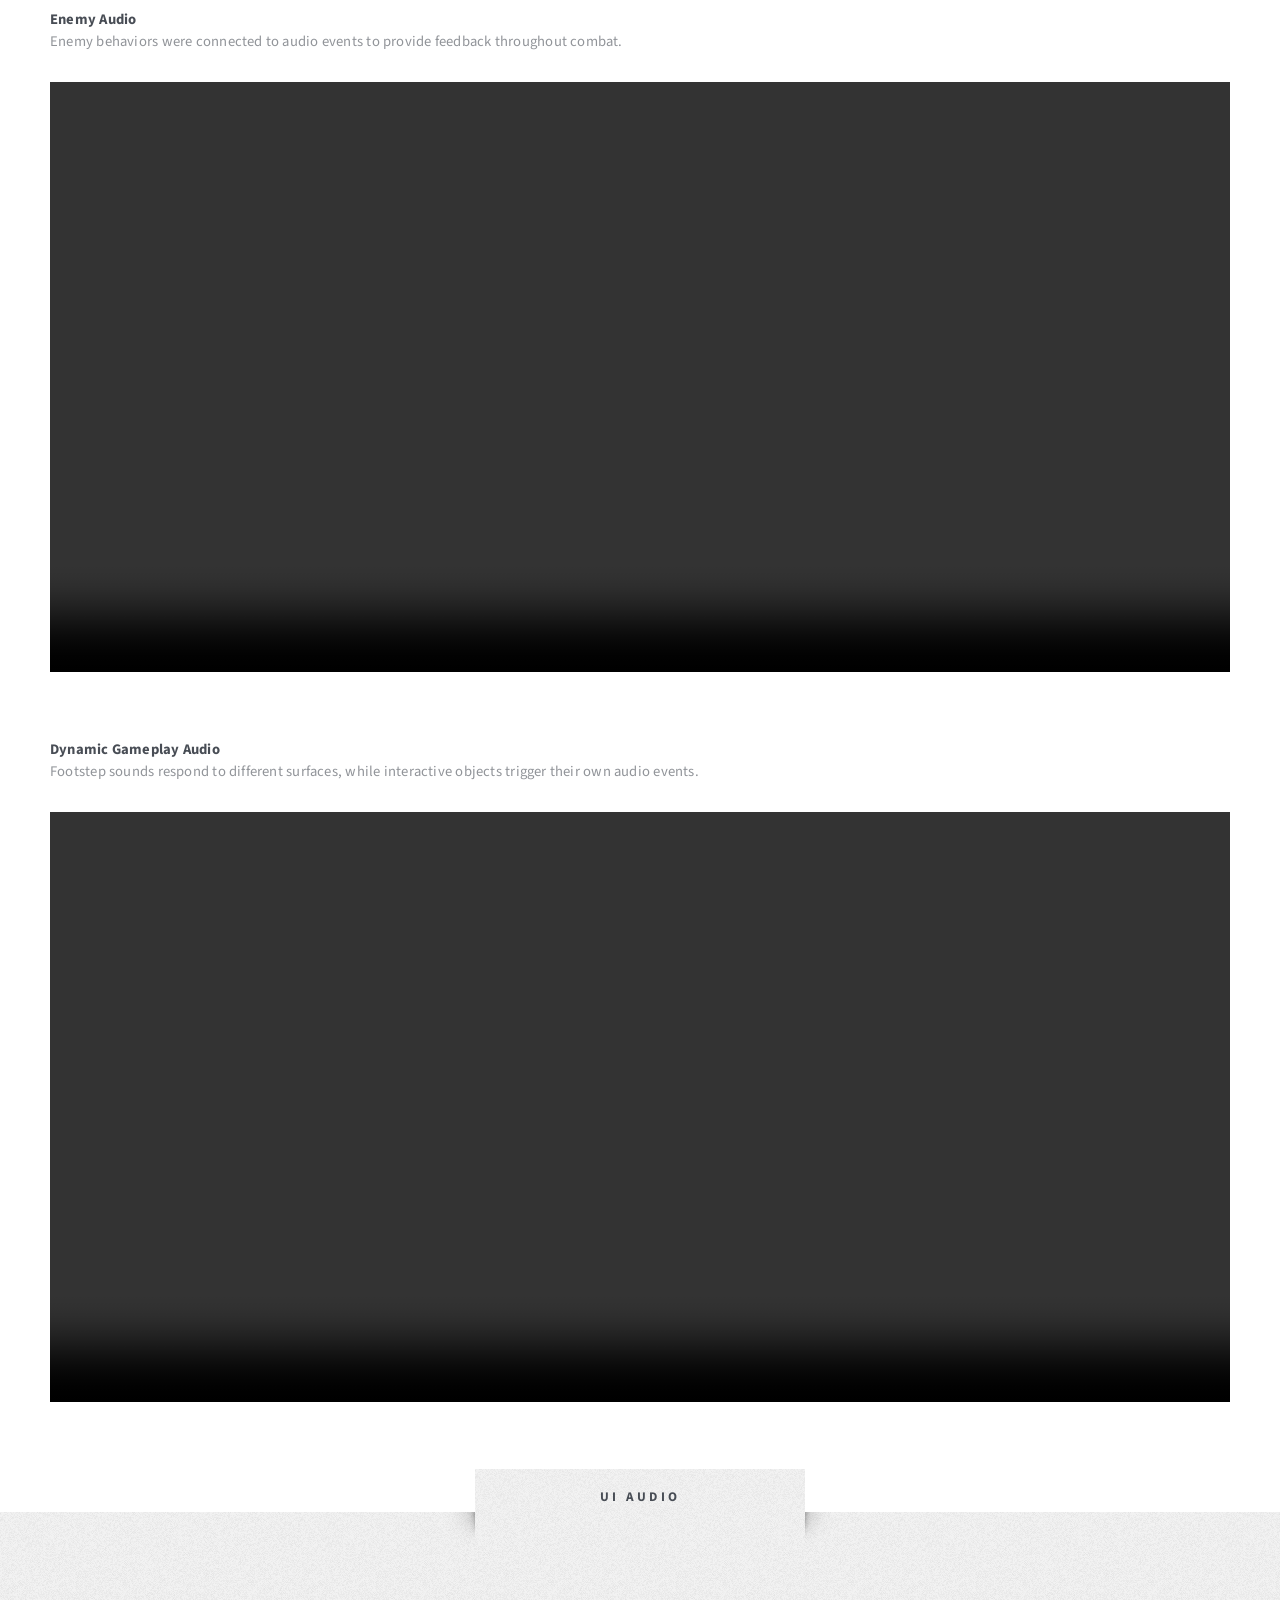
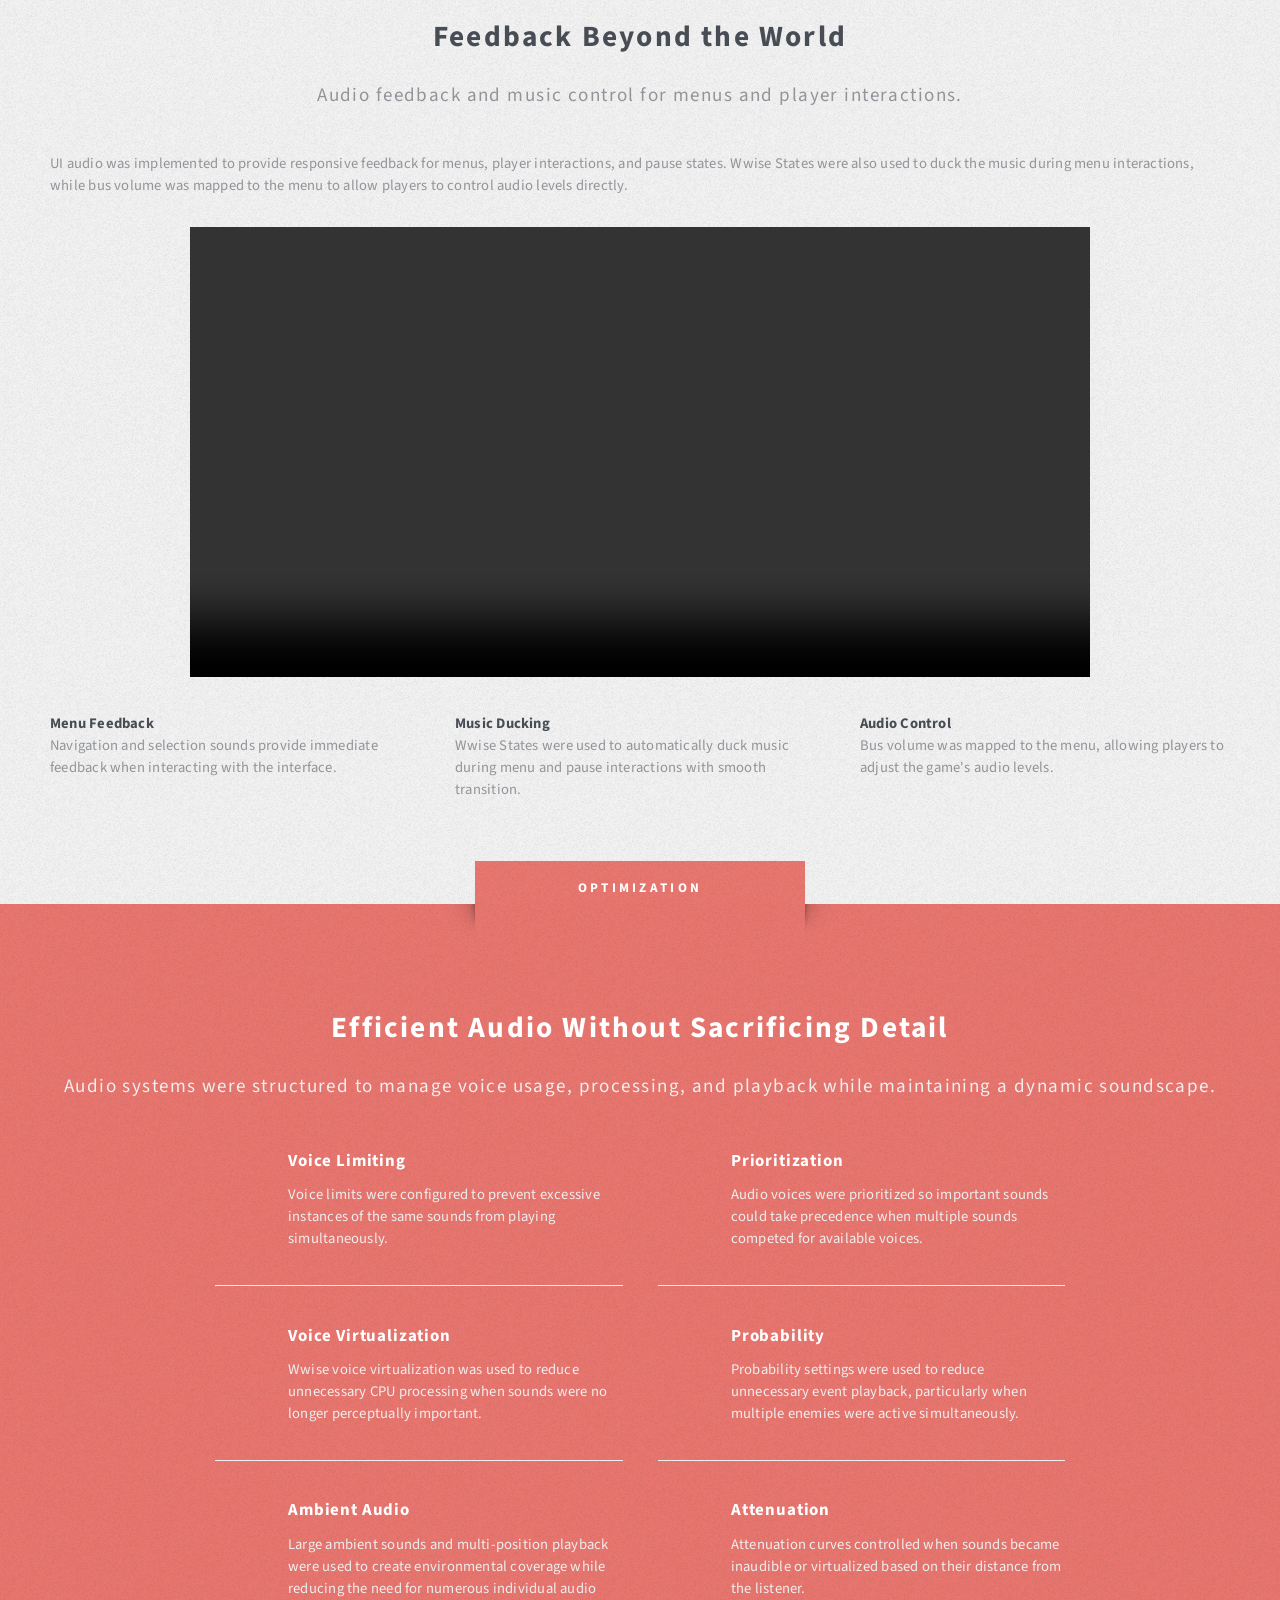
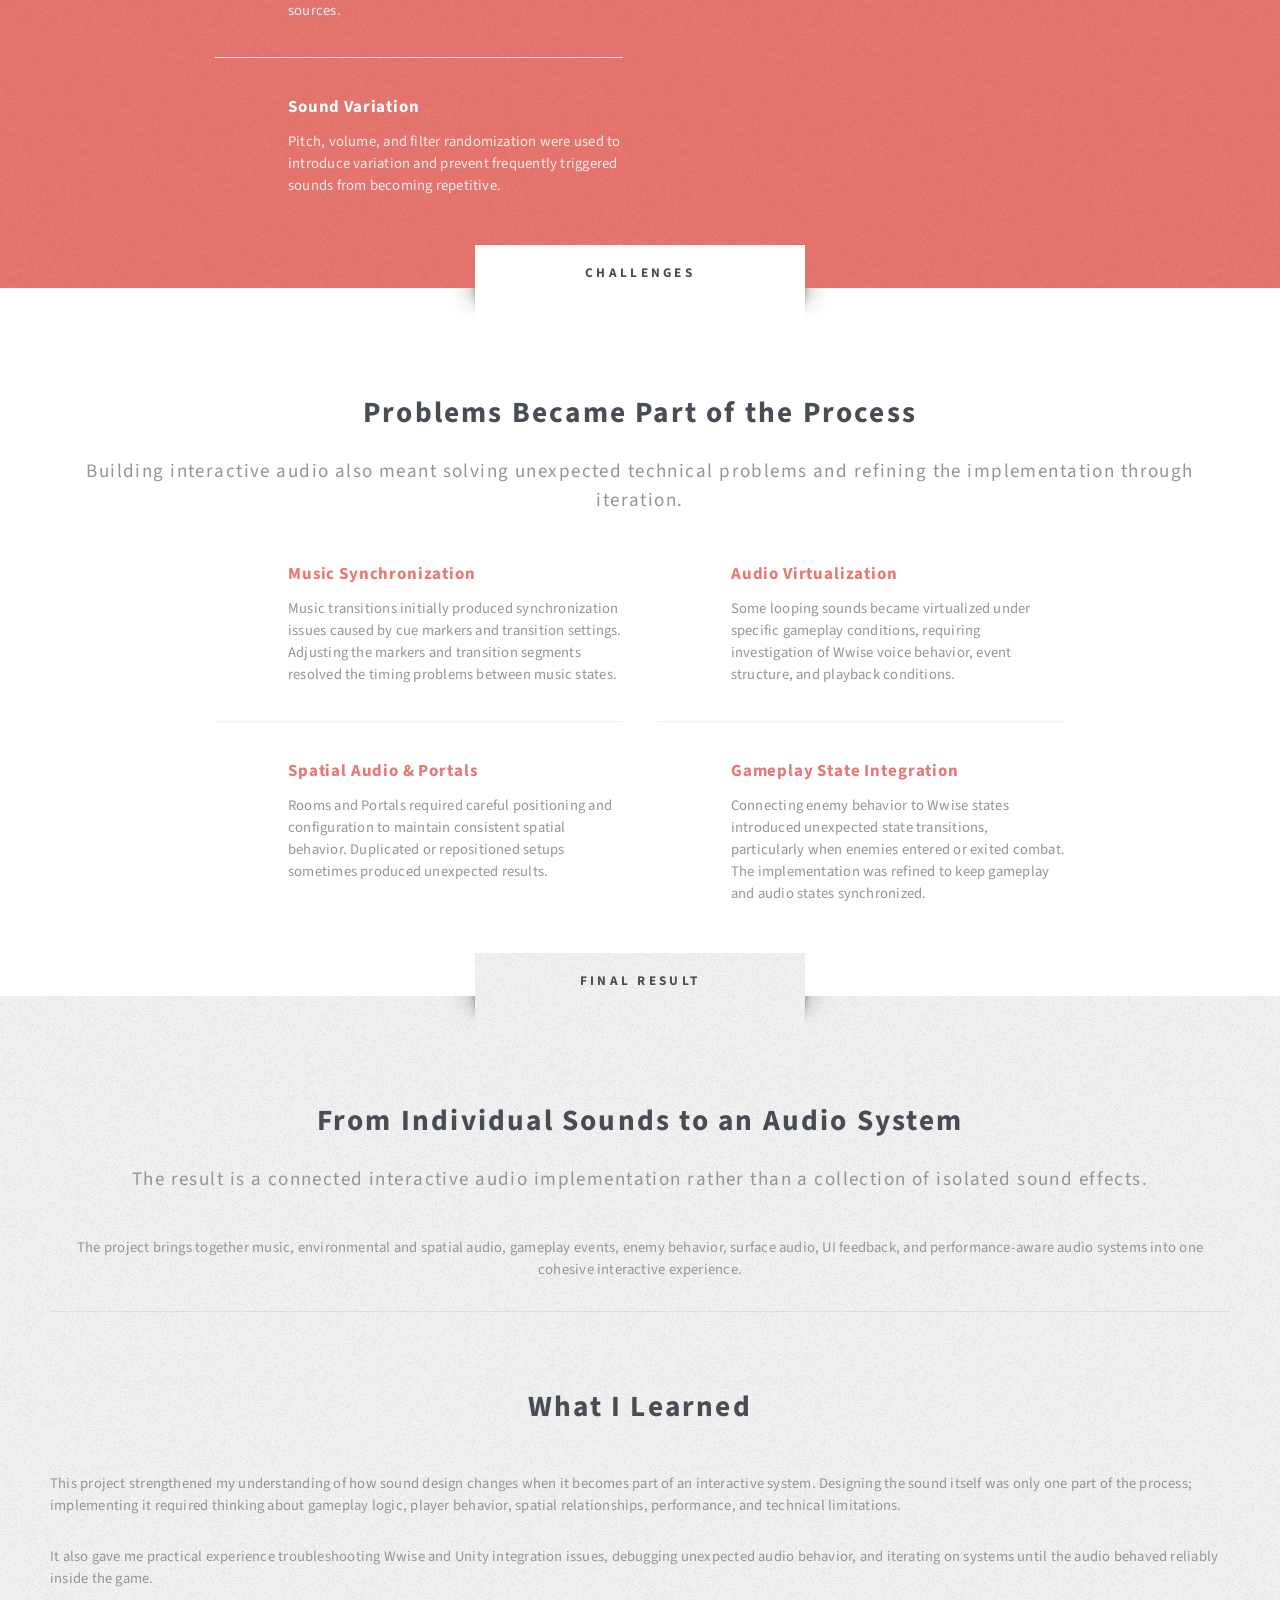
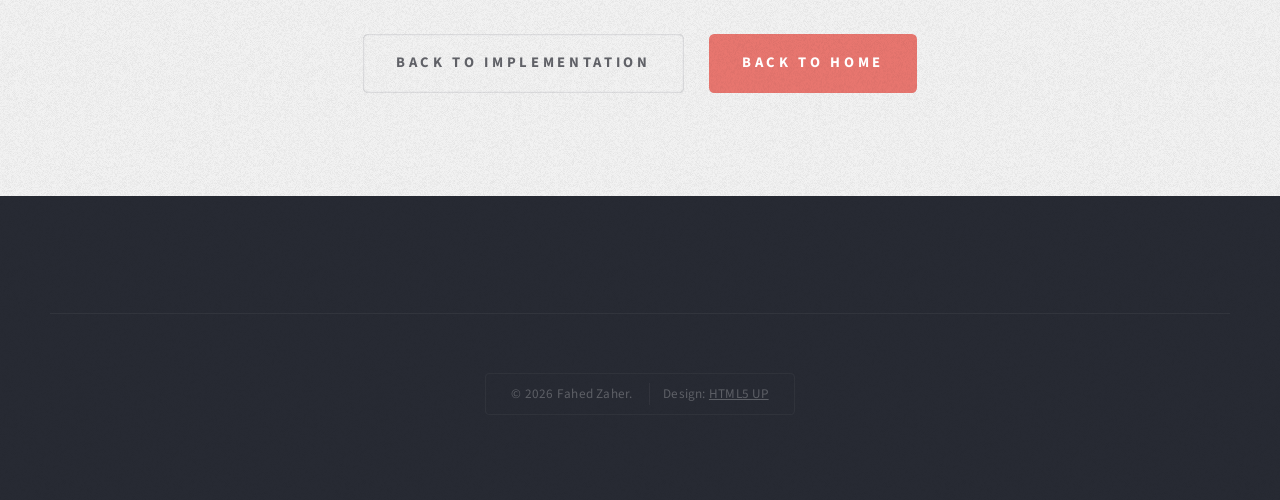
==== commit 40a05cda: "Update implementation-case-study.html" ====
--- a/implementation-case-study.html
+++ b/implementation-case-study.html
@@ -1209,64 +1209,62 @@
             the game.
         </p>
 
+
+        <!-- Navigation -->
+        <ul class="actions special">
+
+            <li>
+                <a
+                    href="implementation.html"
+                    class="button style2 large"
+                >
+                    Back to Implementation
+                </a>
+            </li>
+
+            <li>
+                <a
+                    href="index.html"
+                    class="button style1 large"
+                >
+                    Back to Home
+                </a>
+            </li>
+
+        </ul>
+
     </div>
 
 </section>
-            <!-- Navigation -->
-            <ul class="actions special">
+
+
+<!-- Footer -->
+<section id="footer" class="wrapper">
+
+    <div class="container">
+
+        <div id="copyright">
+
+            <ul>
 
                 <li>
-                    <a
-                        href="implementation.html"
-                        class="button style2 large"
-                    >
-                        Back to Implementation
+                    &copy; 2026 Fahed Zaher.
+                </li>
+
+                <li>
+                    Design:
+                    <a href="https://html5up.net">
+                        HTML5 UP
                     </a>
                 </li>
 
-                <li>
-                    <a
-                        href="index.html"
-                        class="button style1 large"
-                    >
-                        Back to Home
-                    </a>
-                </li>
-
             </ul>
 
         </div>
 
-    </section>
-
-
-    <!-- Footer -->
-    <section id="footer" class="wrapper">
-
-        <div class="container">
-
-            <div id="copyright">
-
-                <ul>
-
-                    <li>
-                        &copy; 2026 Fahed Zaher.
-                    </li>
-
-                    <li>
-                        Design:
-                        <a href="https://html5up.net">
-                            HTML5 UP
-                        </a>
-                    </li>
-
-                </ul>
-
-            </div>
-
-        </div>
-
-    </section>
+    </div>
+
+</section>
 
 </div>
 
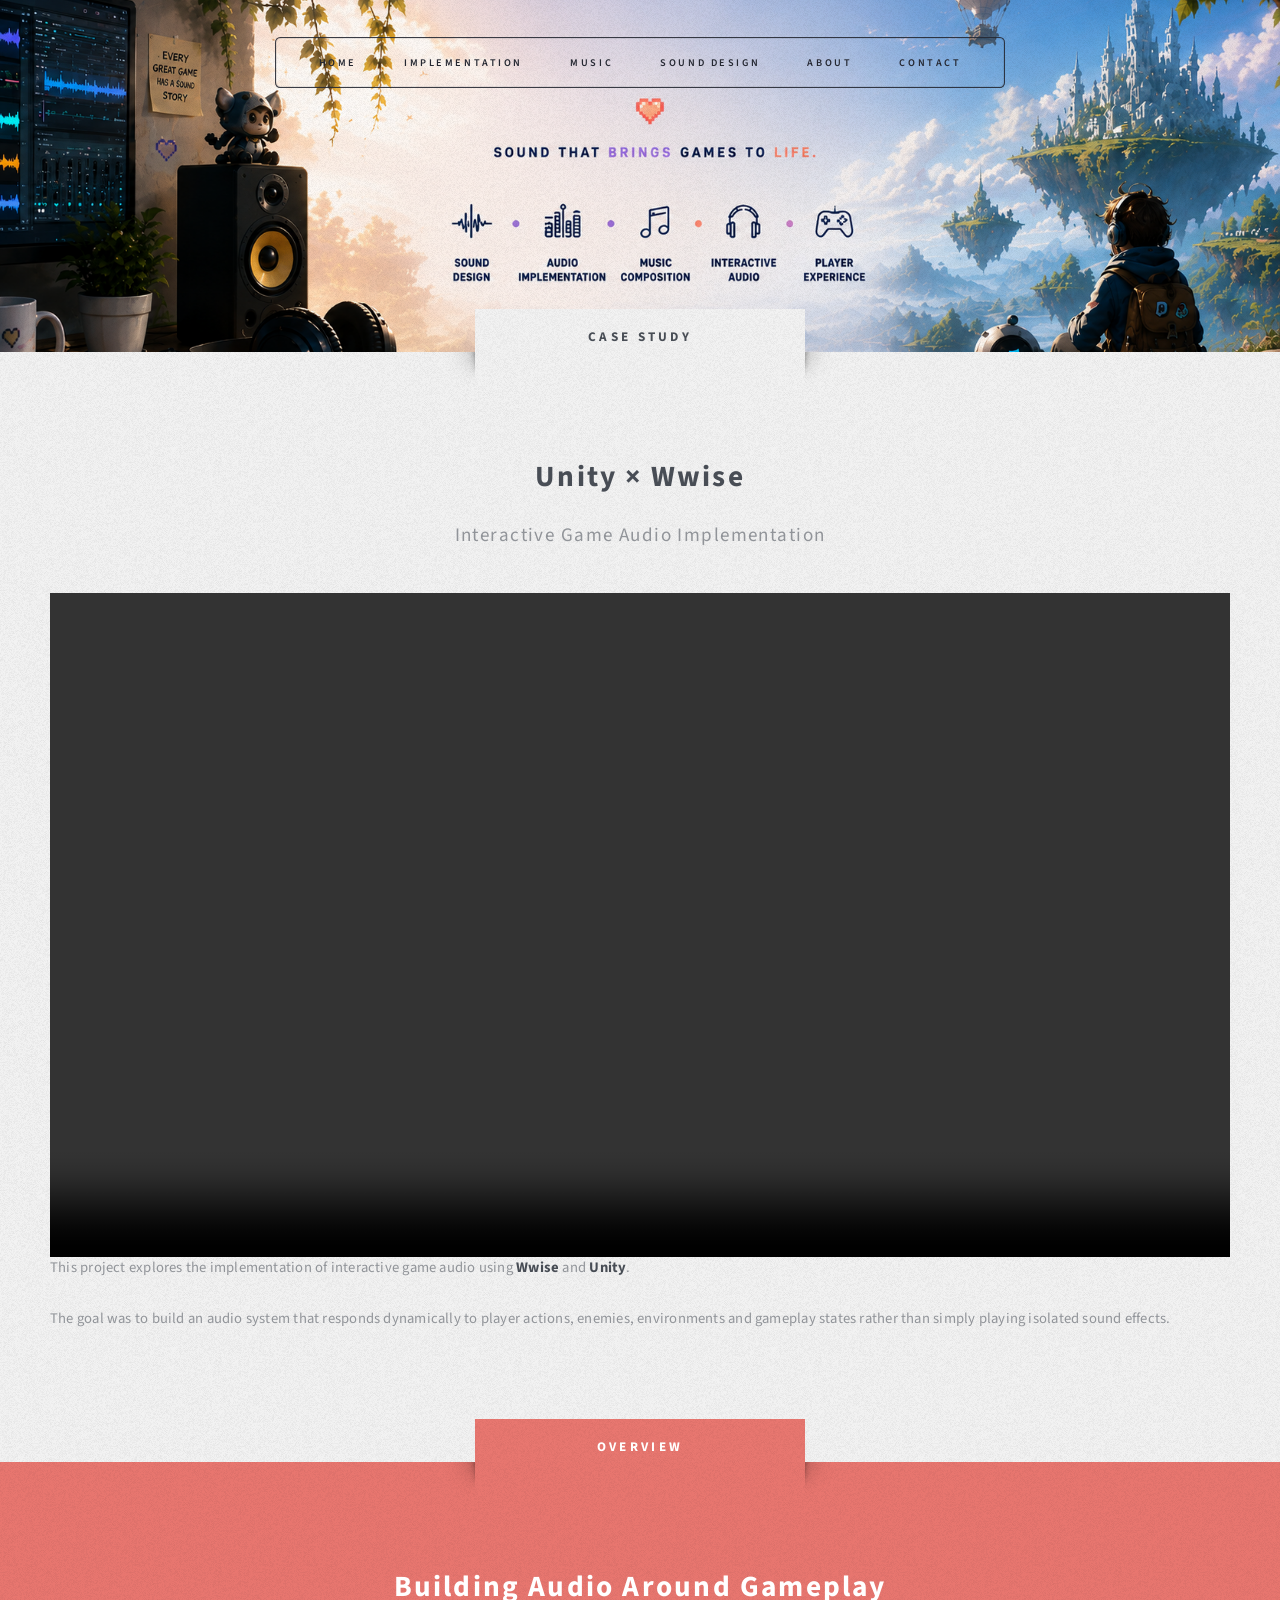
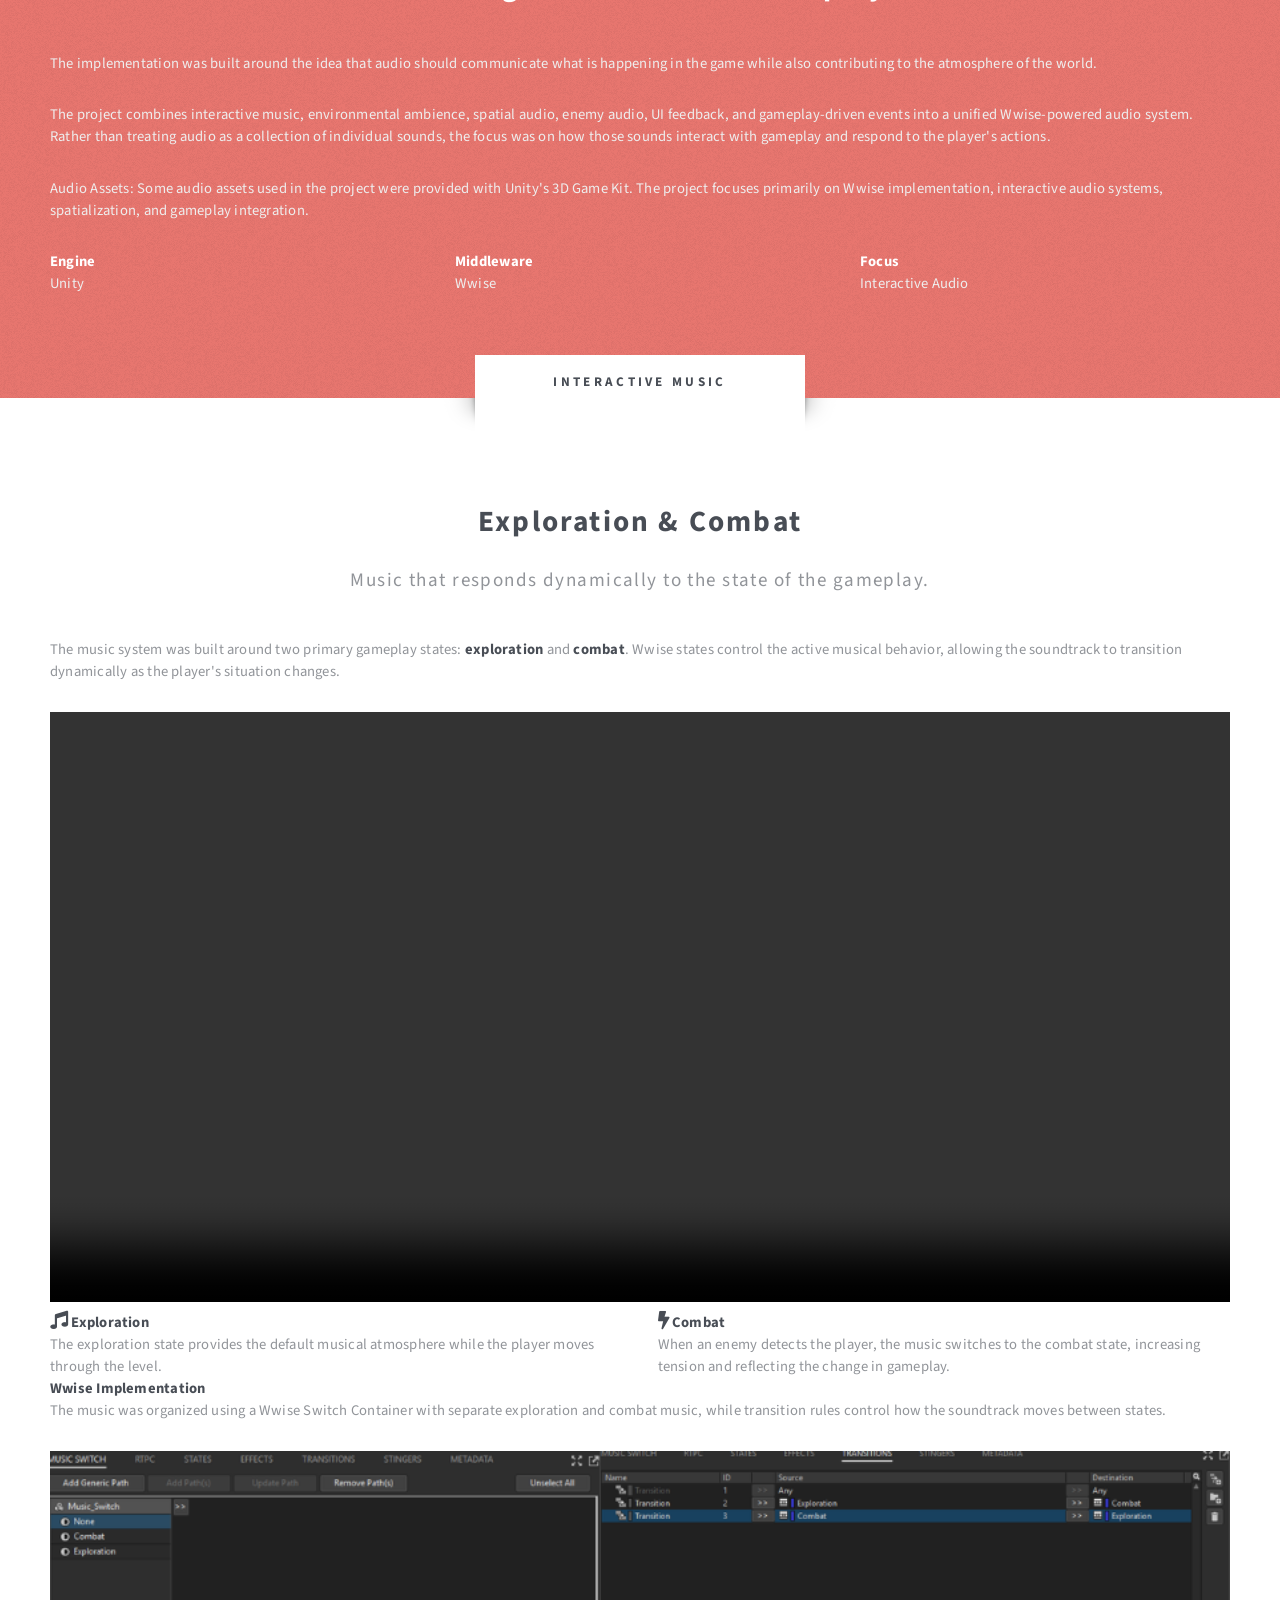
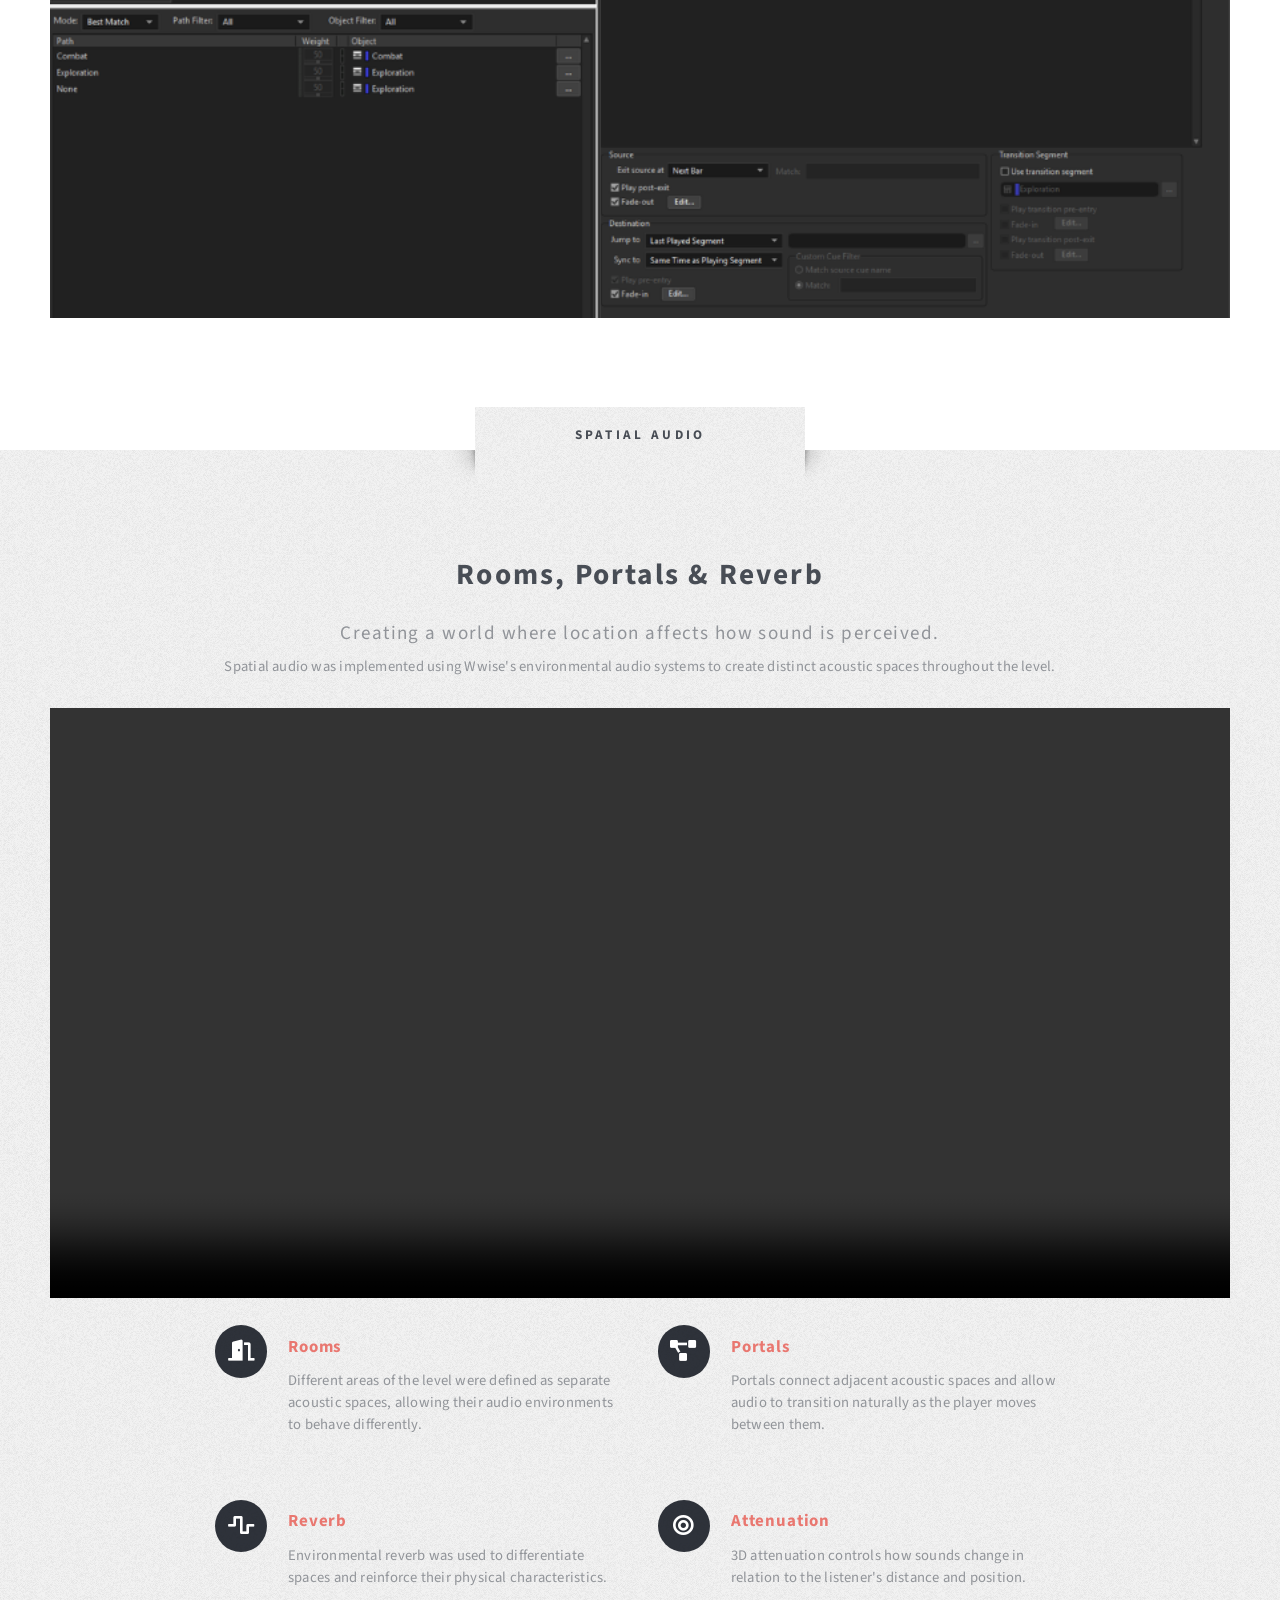
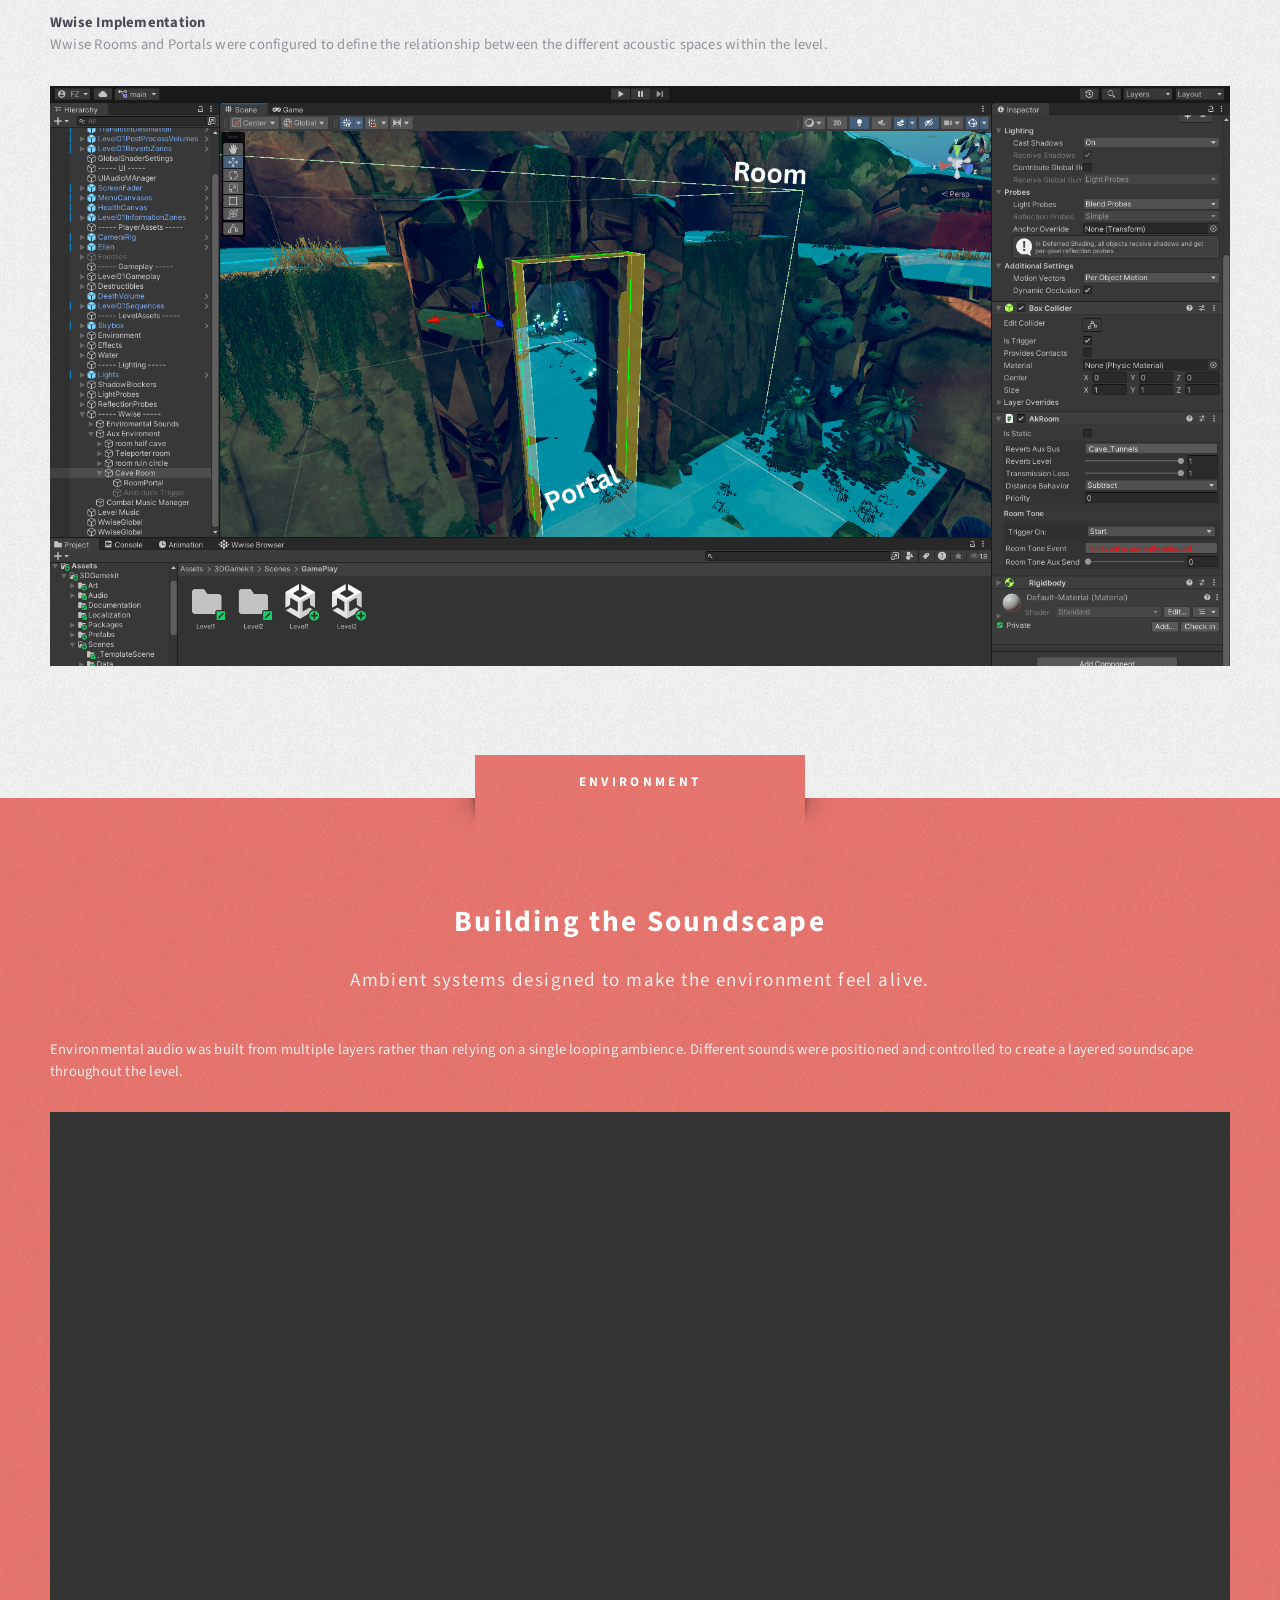
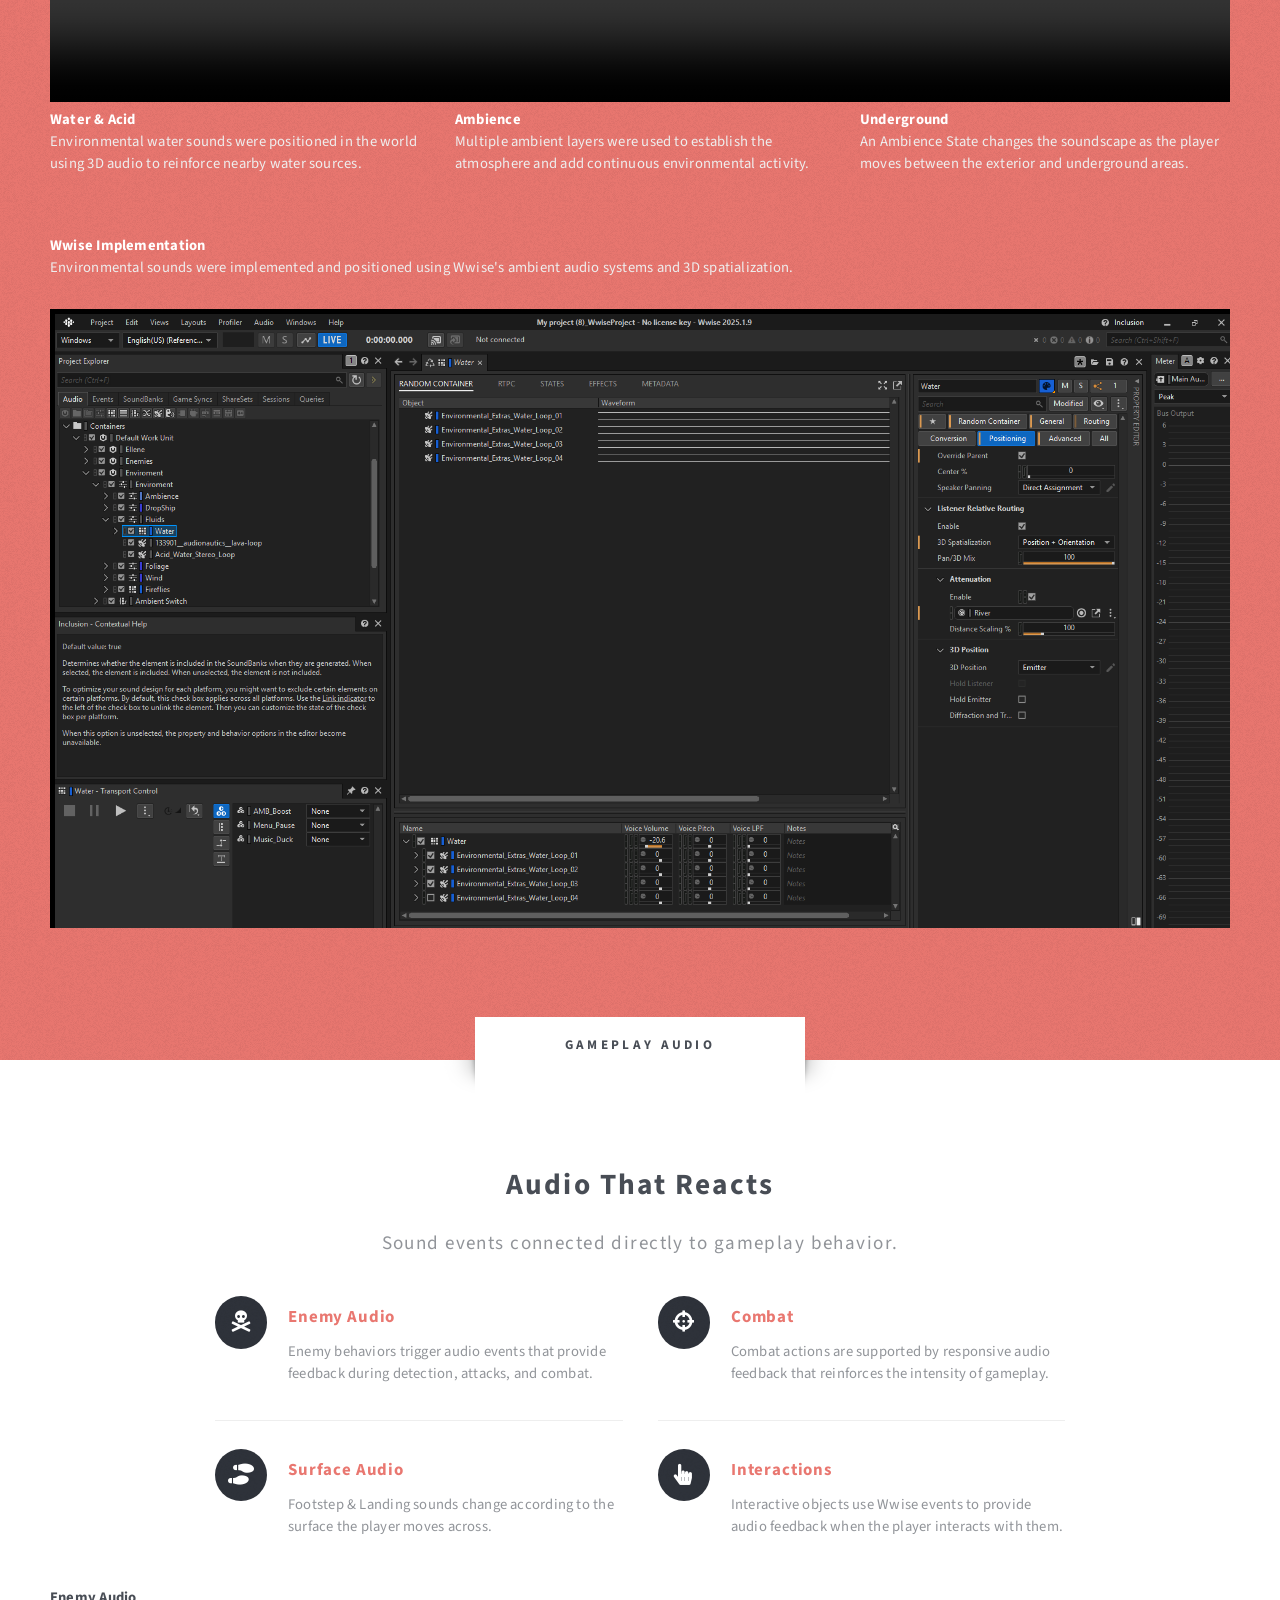
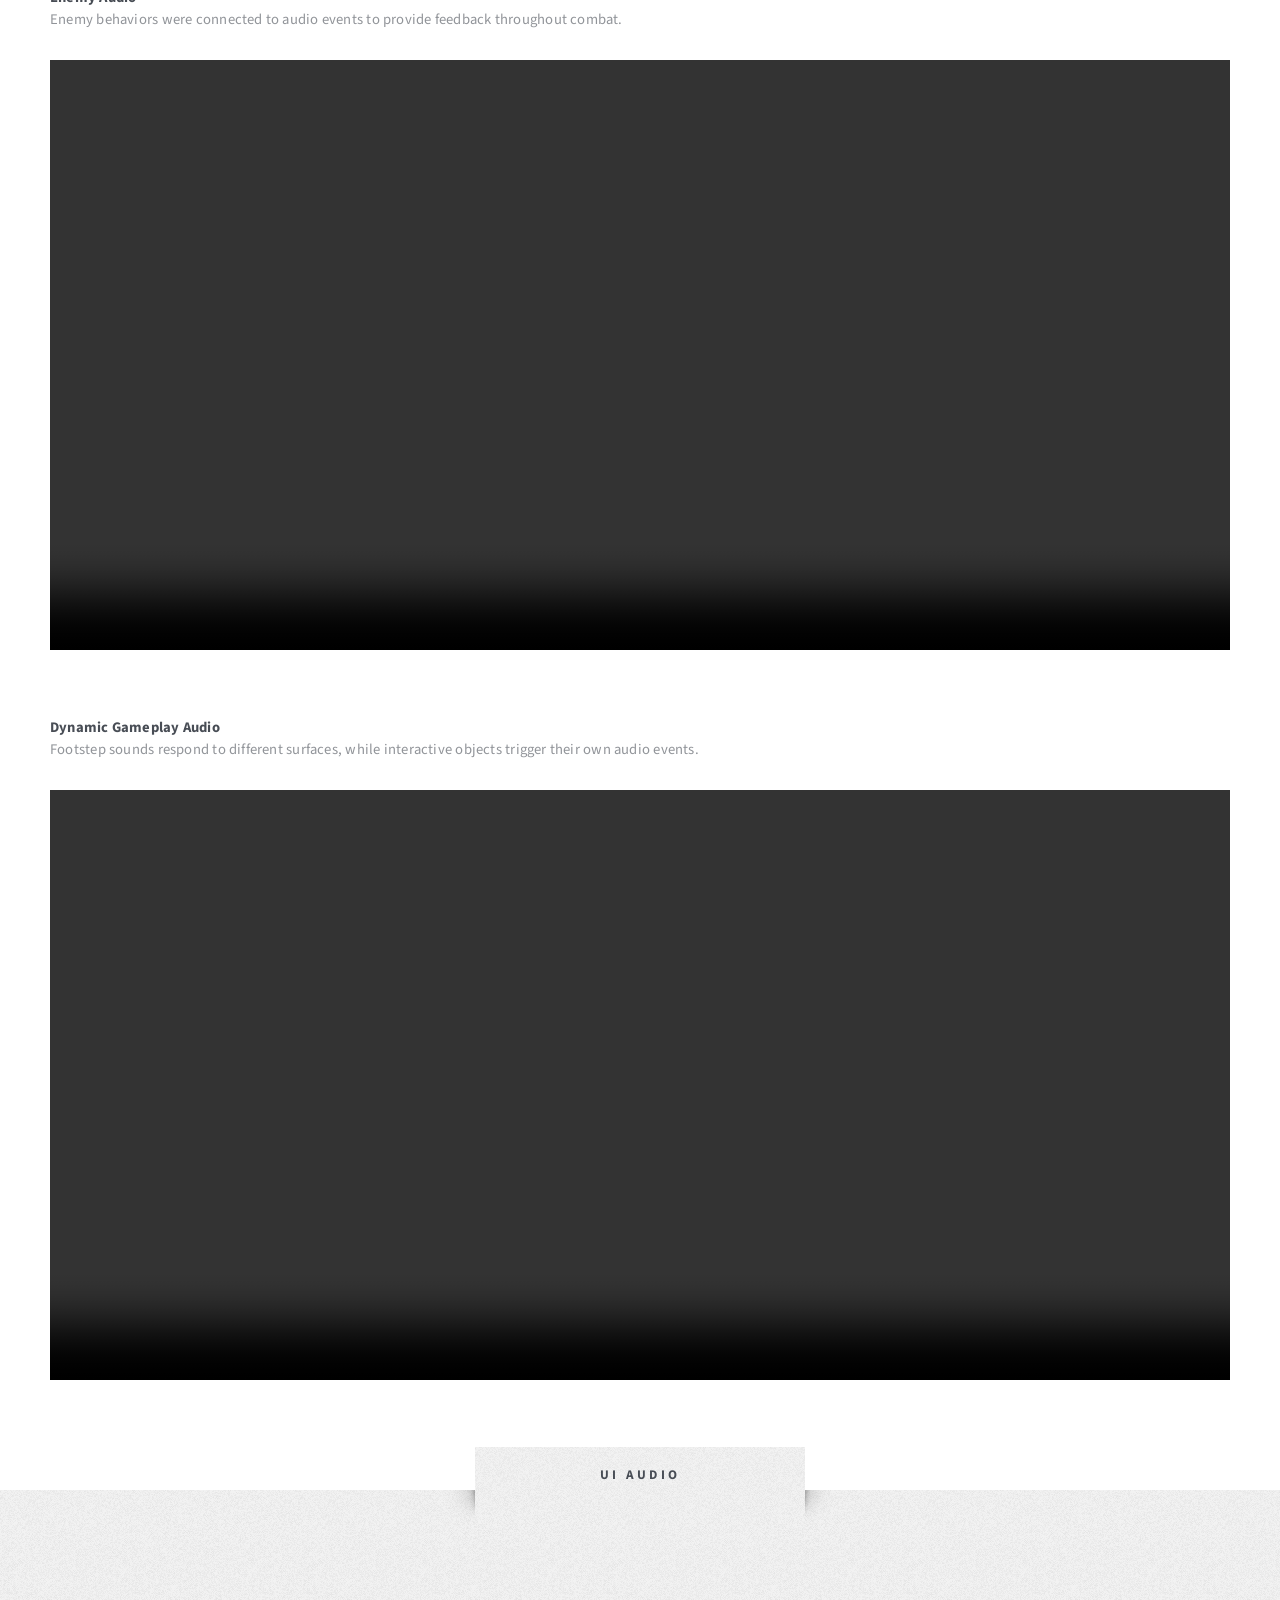
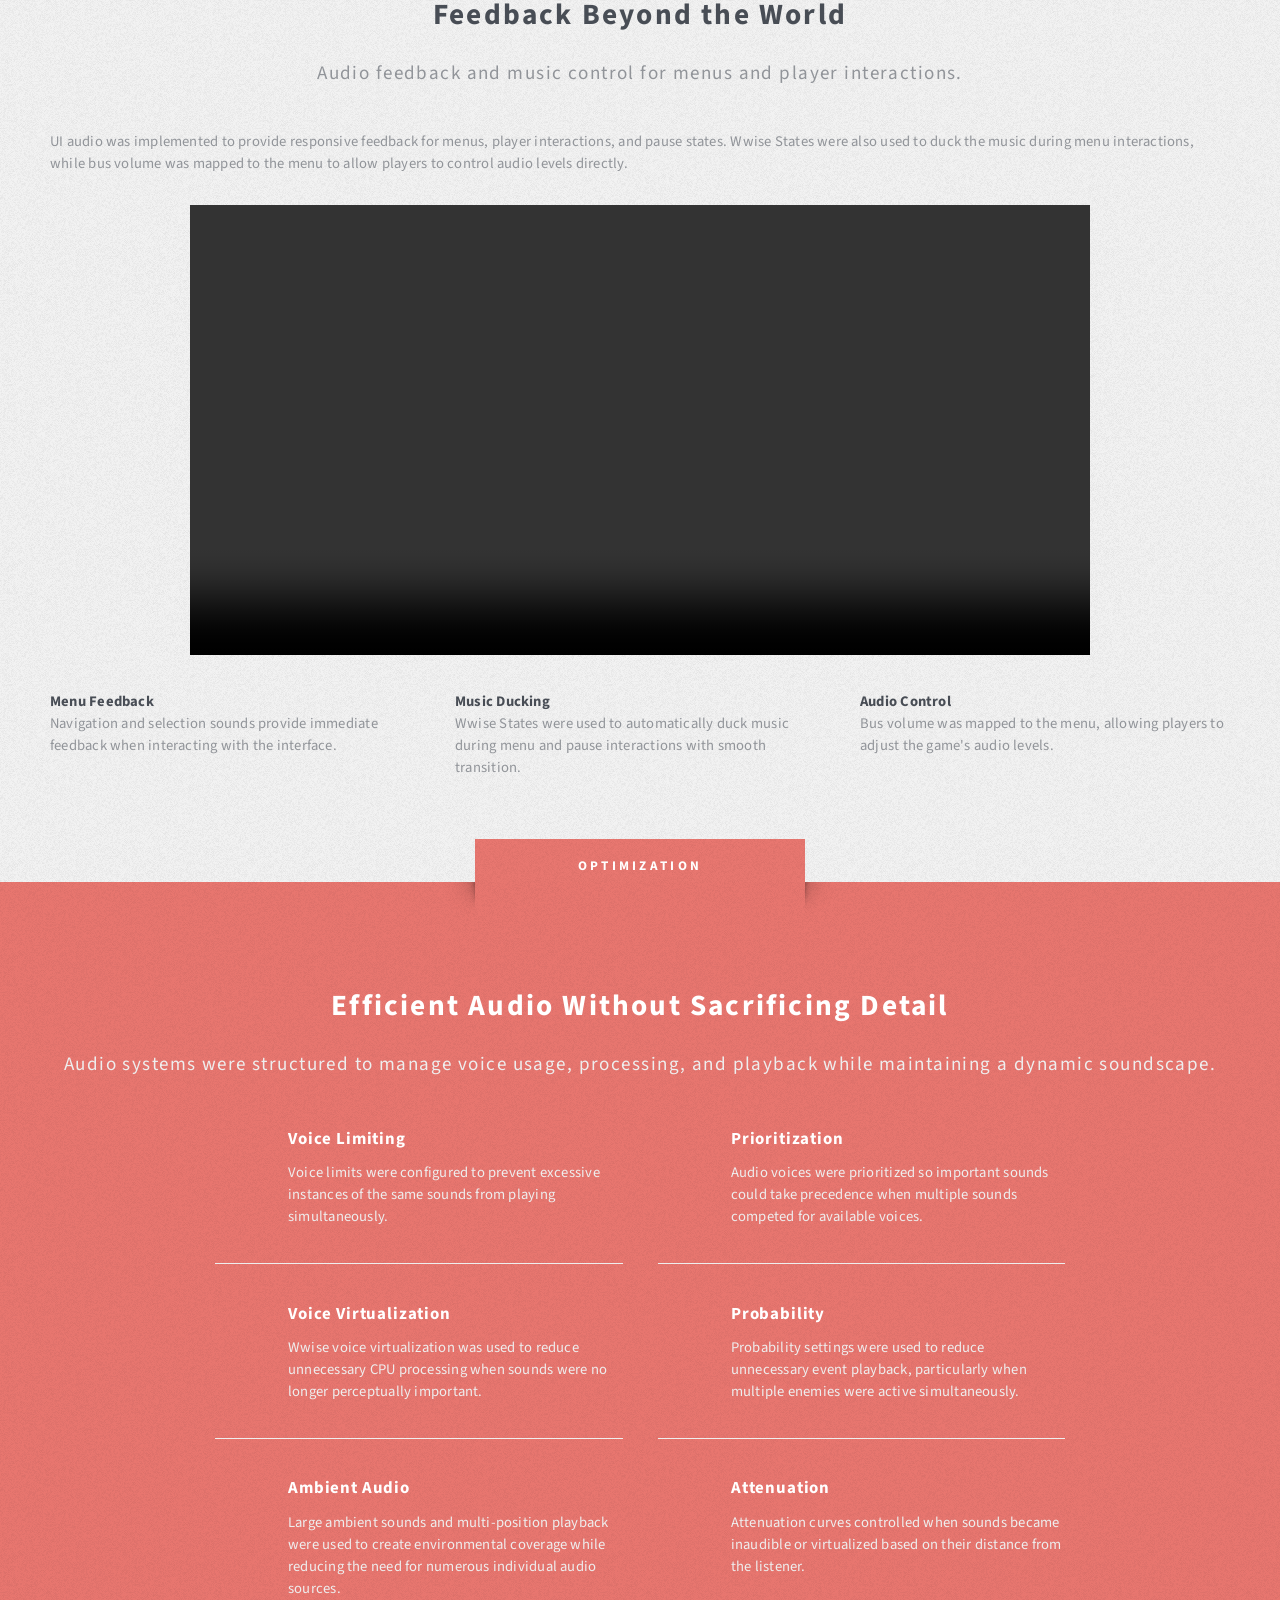
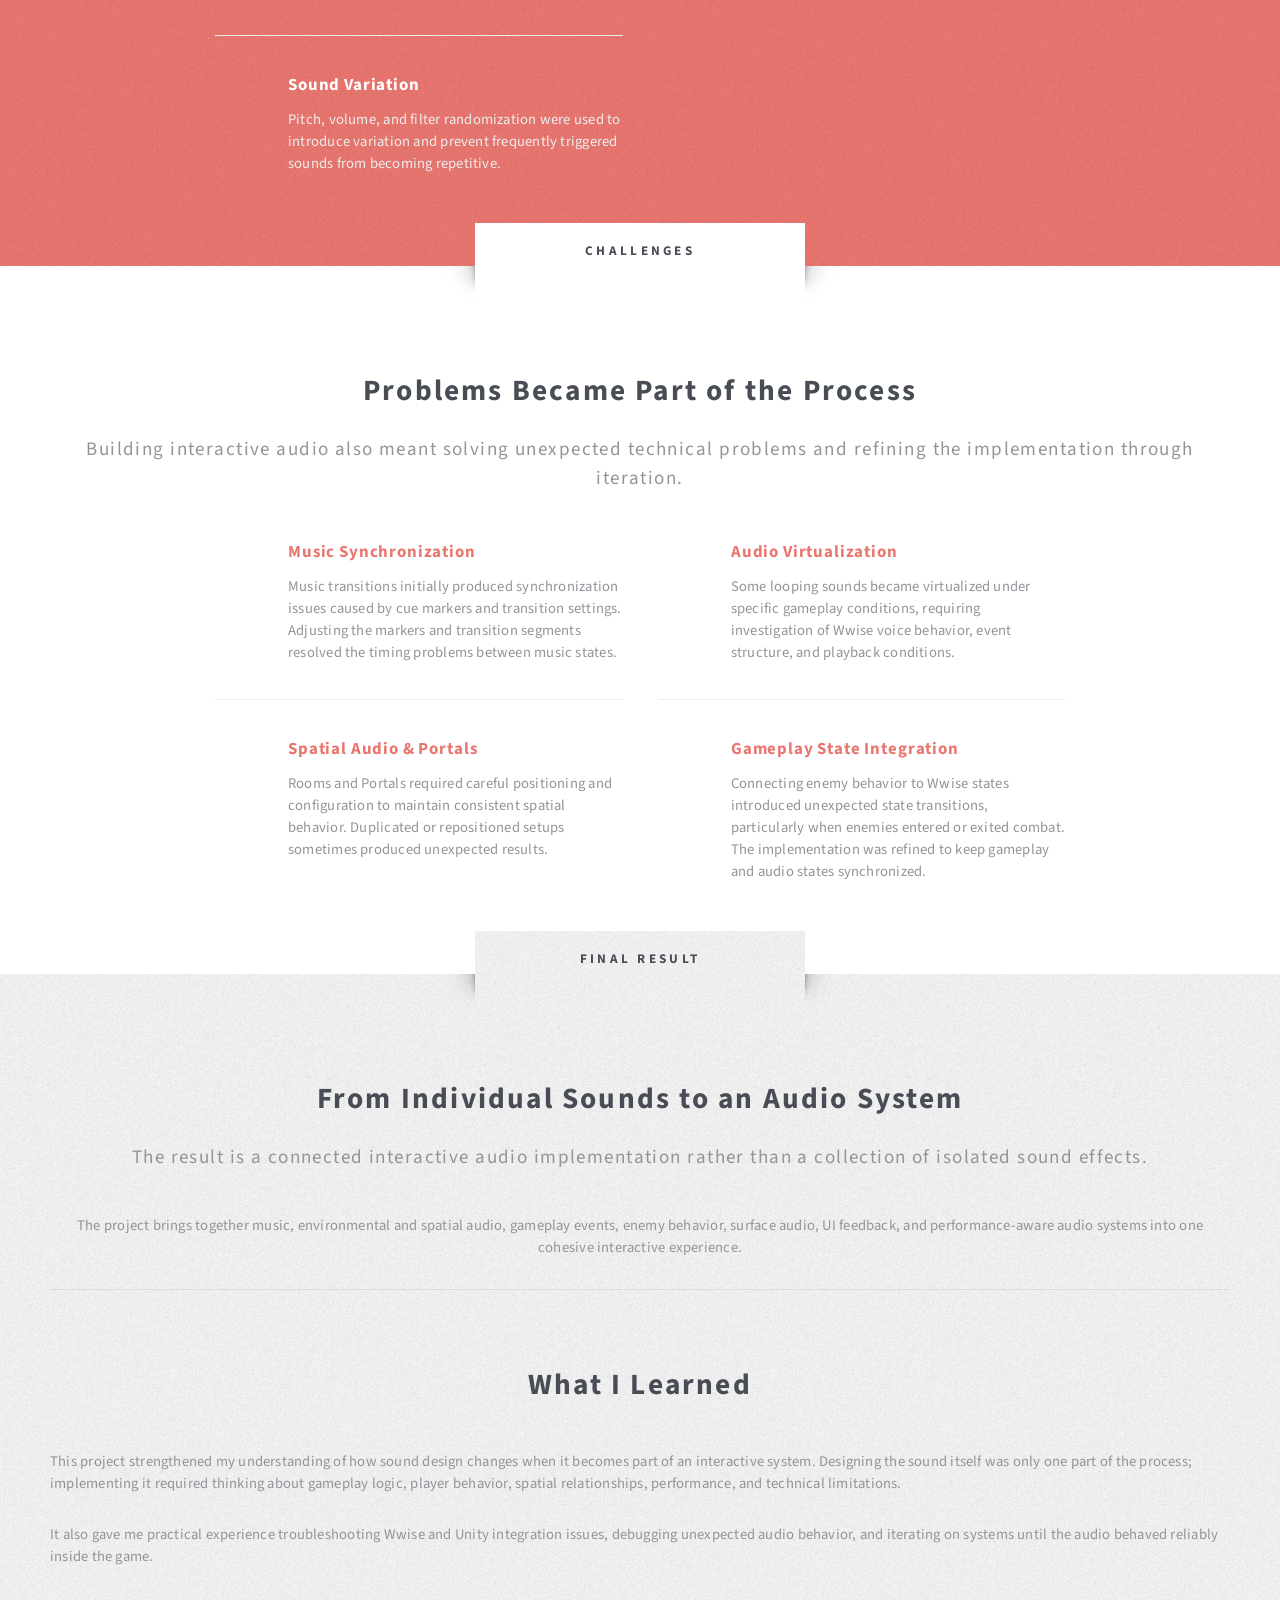
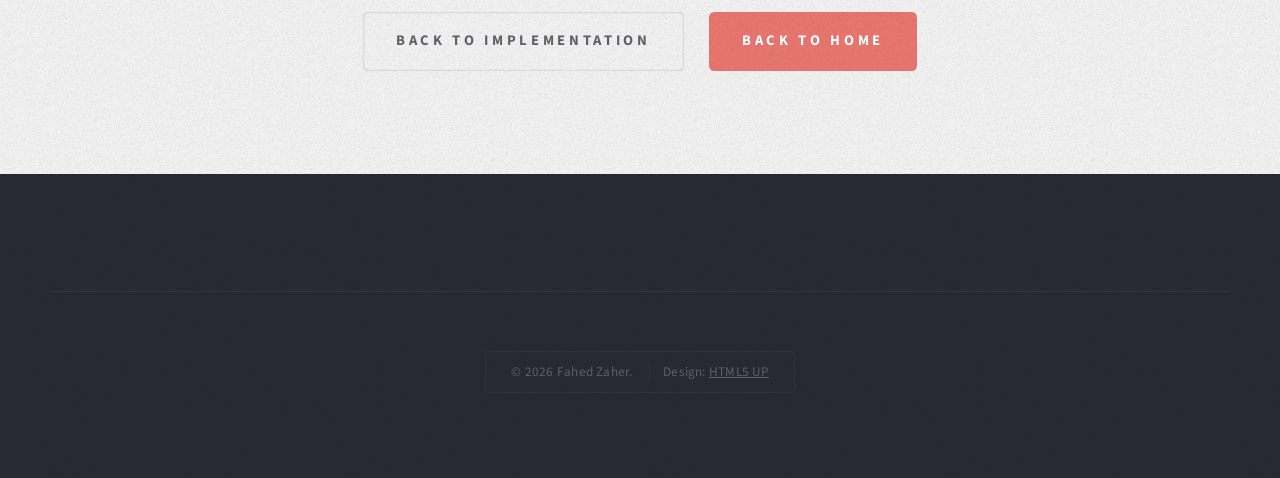
==== commit c90df44d: "Update implementation-case-study.html" ====
--- a/implementation-case-study.html
+++ b/implementation-case-study.html
@@ -522,7 +522,7 @@
                 <section class="highlight">
 
                     <h3>
-                        Water
+                        Water &amp; Acid
                     </h3>
 
                     <p>
@@ -562,9 +562,8 @@
                     </h3>
 
                     <p>
-                        The soundscape changes as the player moves underground,
-                        creating a distinct atmosphere from the exterior
-                        environment.
+                        An Ambience State changes the soundscape as the player moves
+                        between the exterior and underground areas.
                     </p>
 
                 </section>
@@ -808,7 +807,7 @@
                 style="width: 100%; max-width: 900px;"
             >
                 <source
-                    src="Sound Design/UI-Audio.mp4"
+                    src="Sound Design Reels/UI2.mp4"
                     type="video/mp4"
                 >
                 Your browser does not support the video tag.
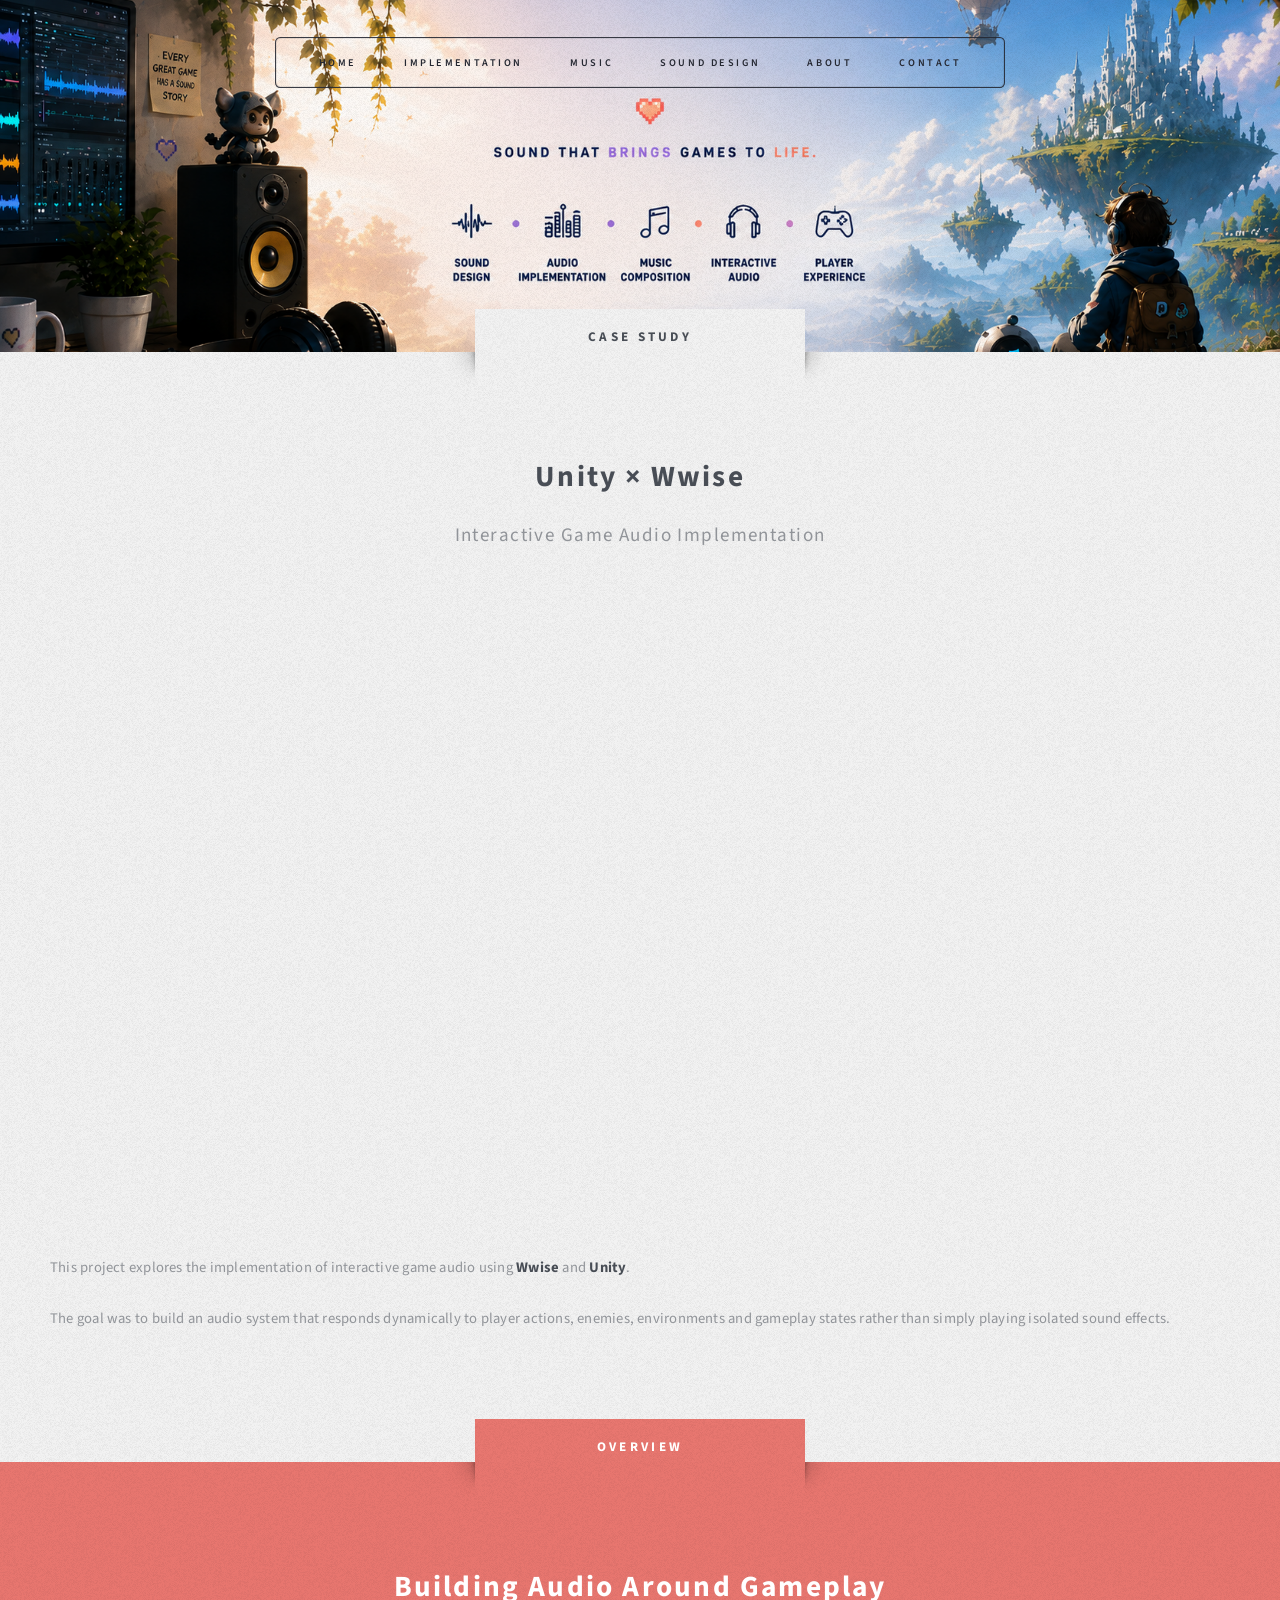
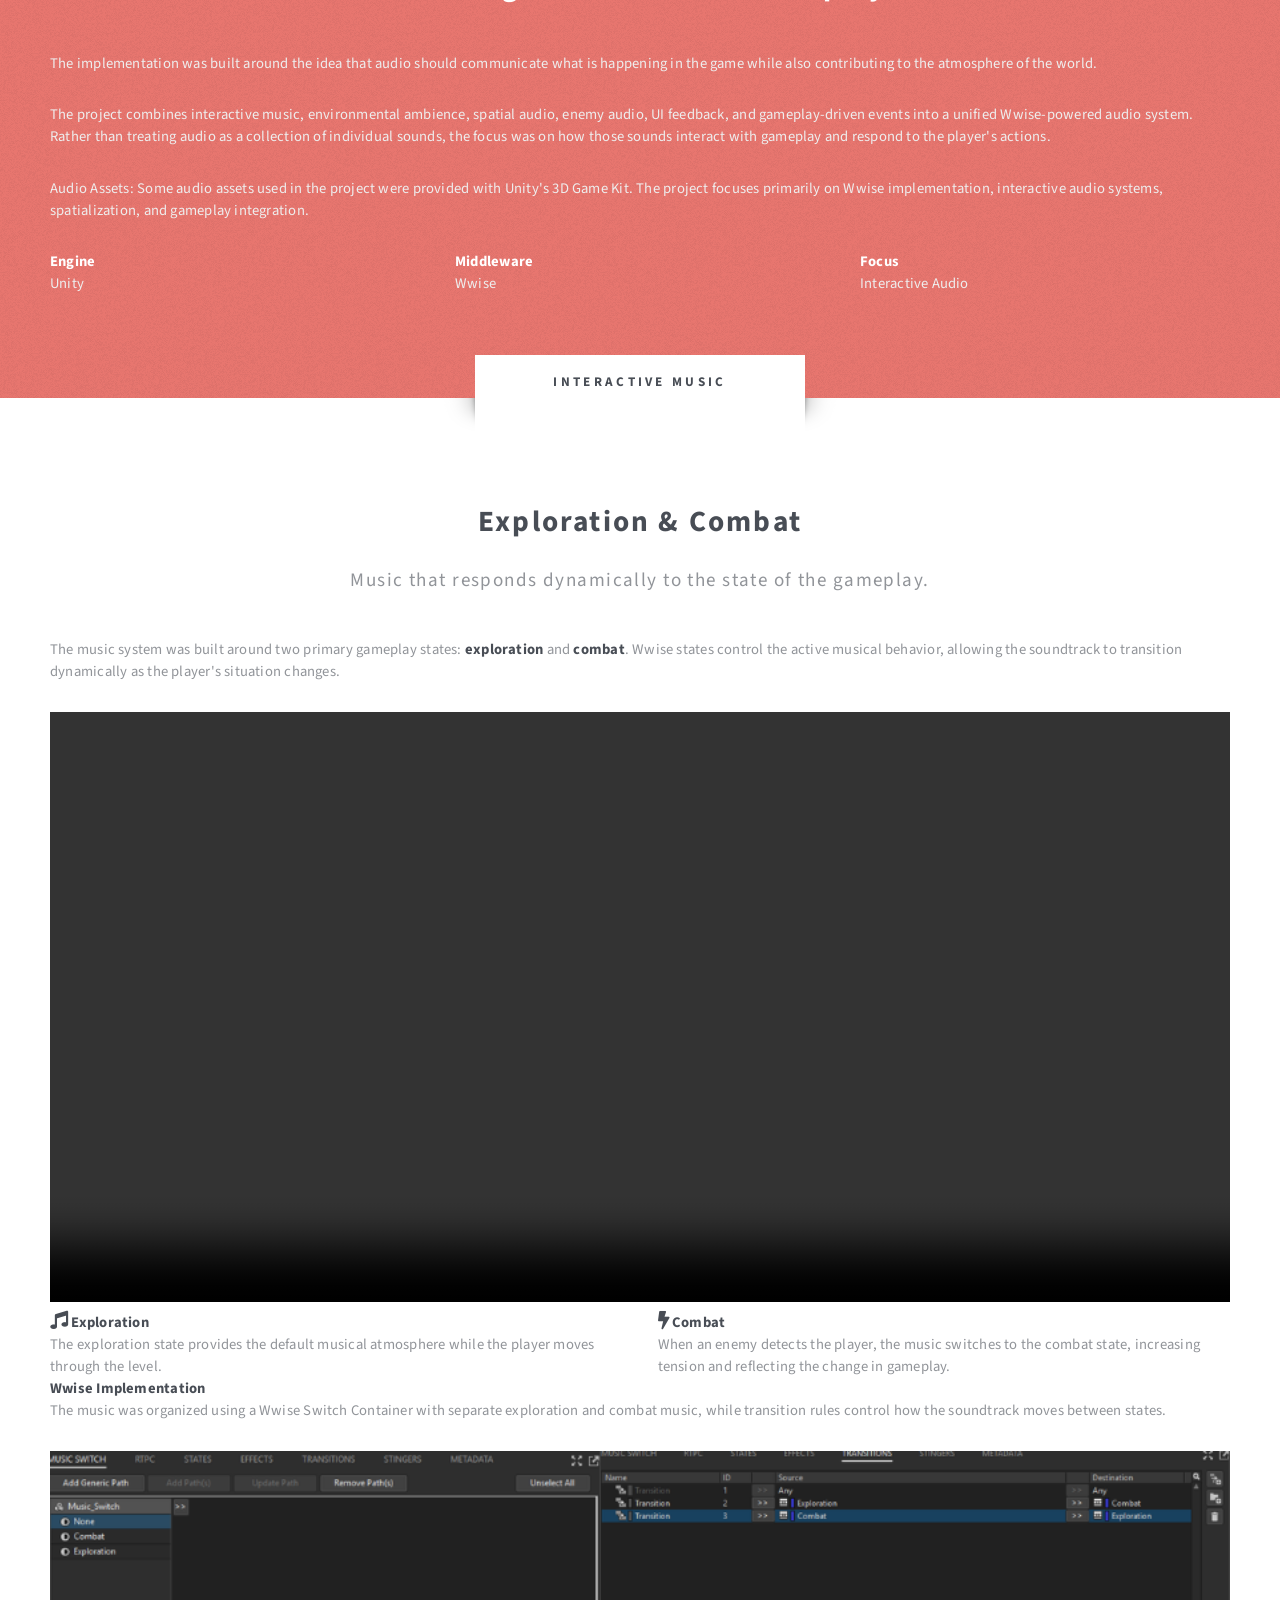
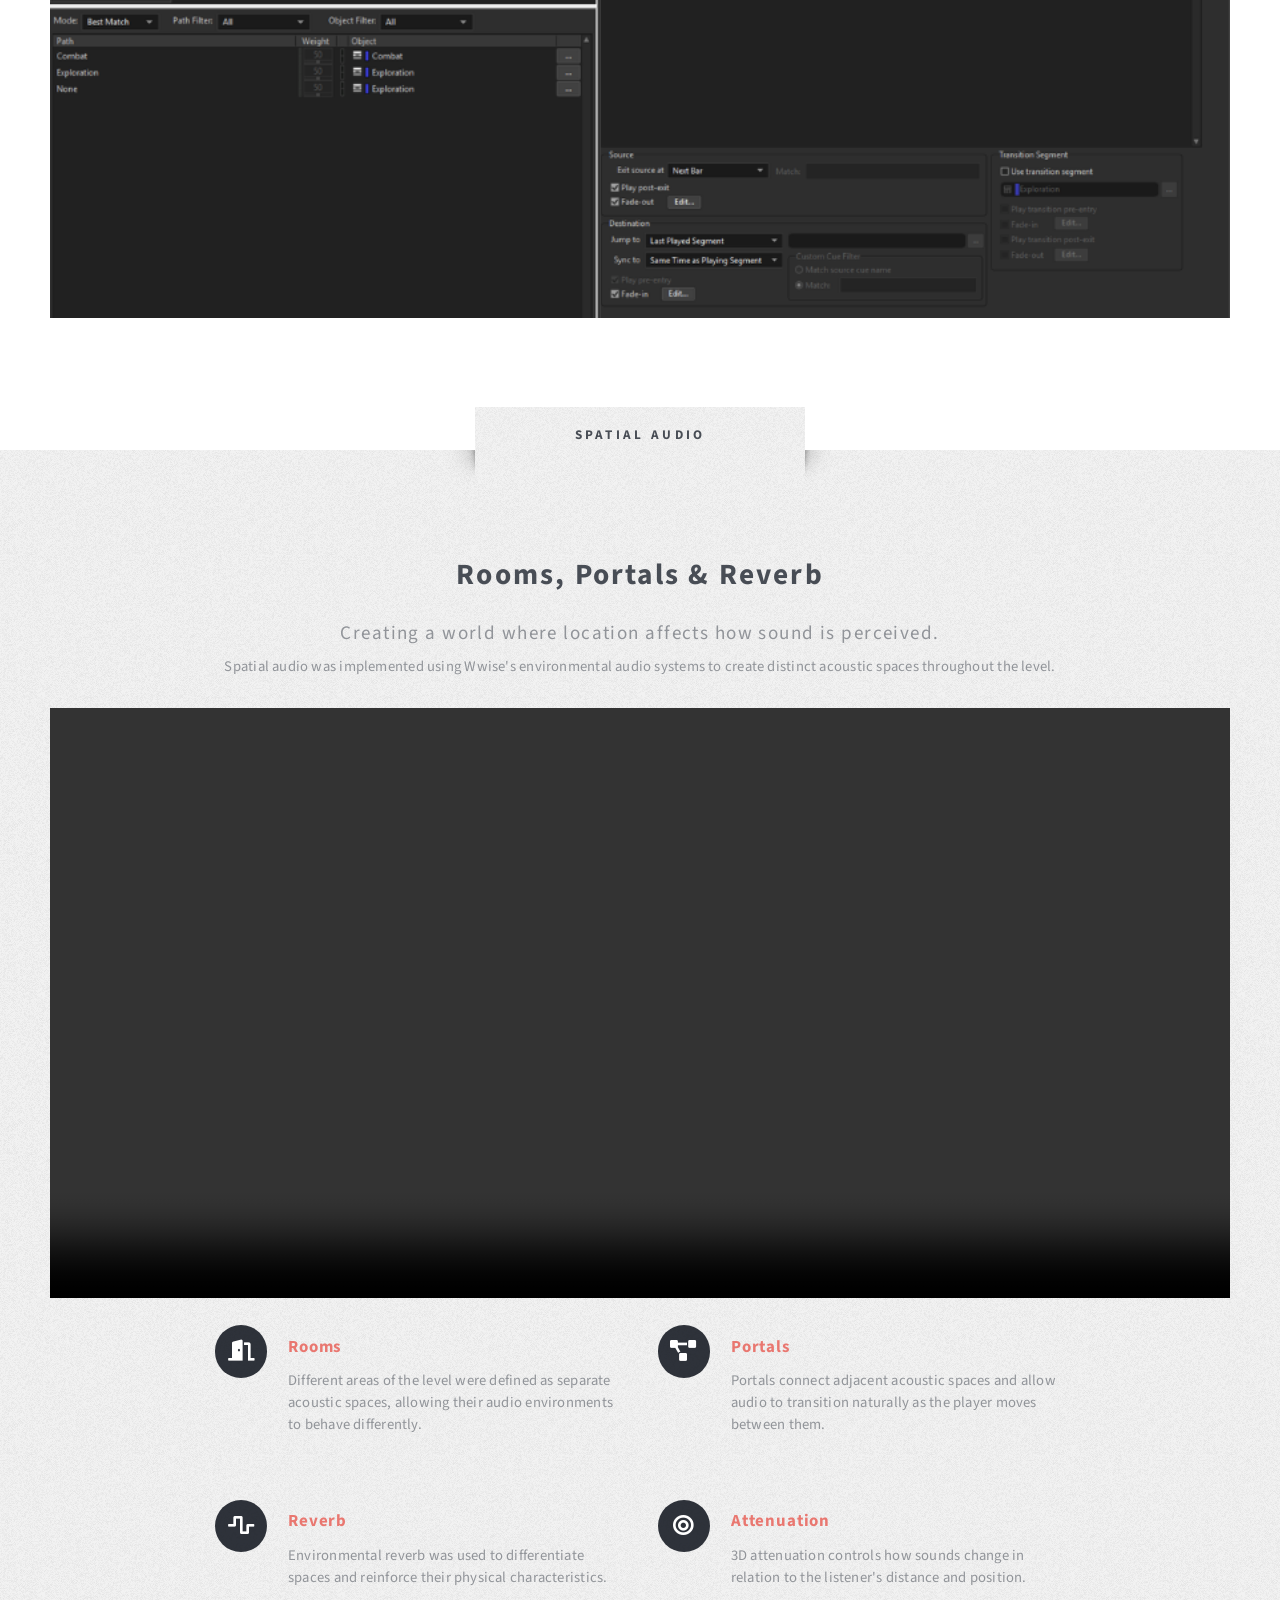
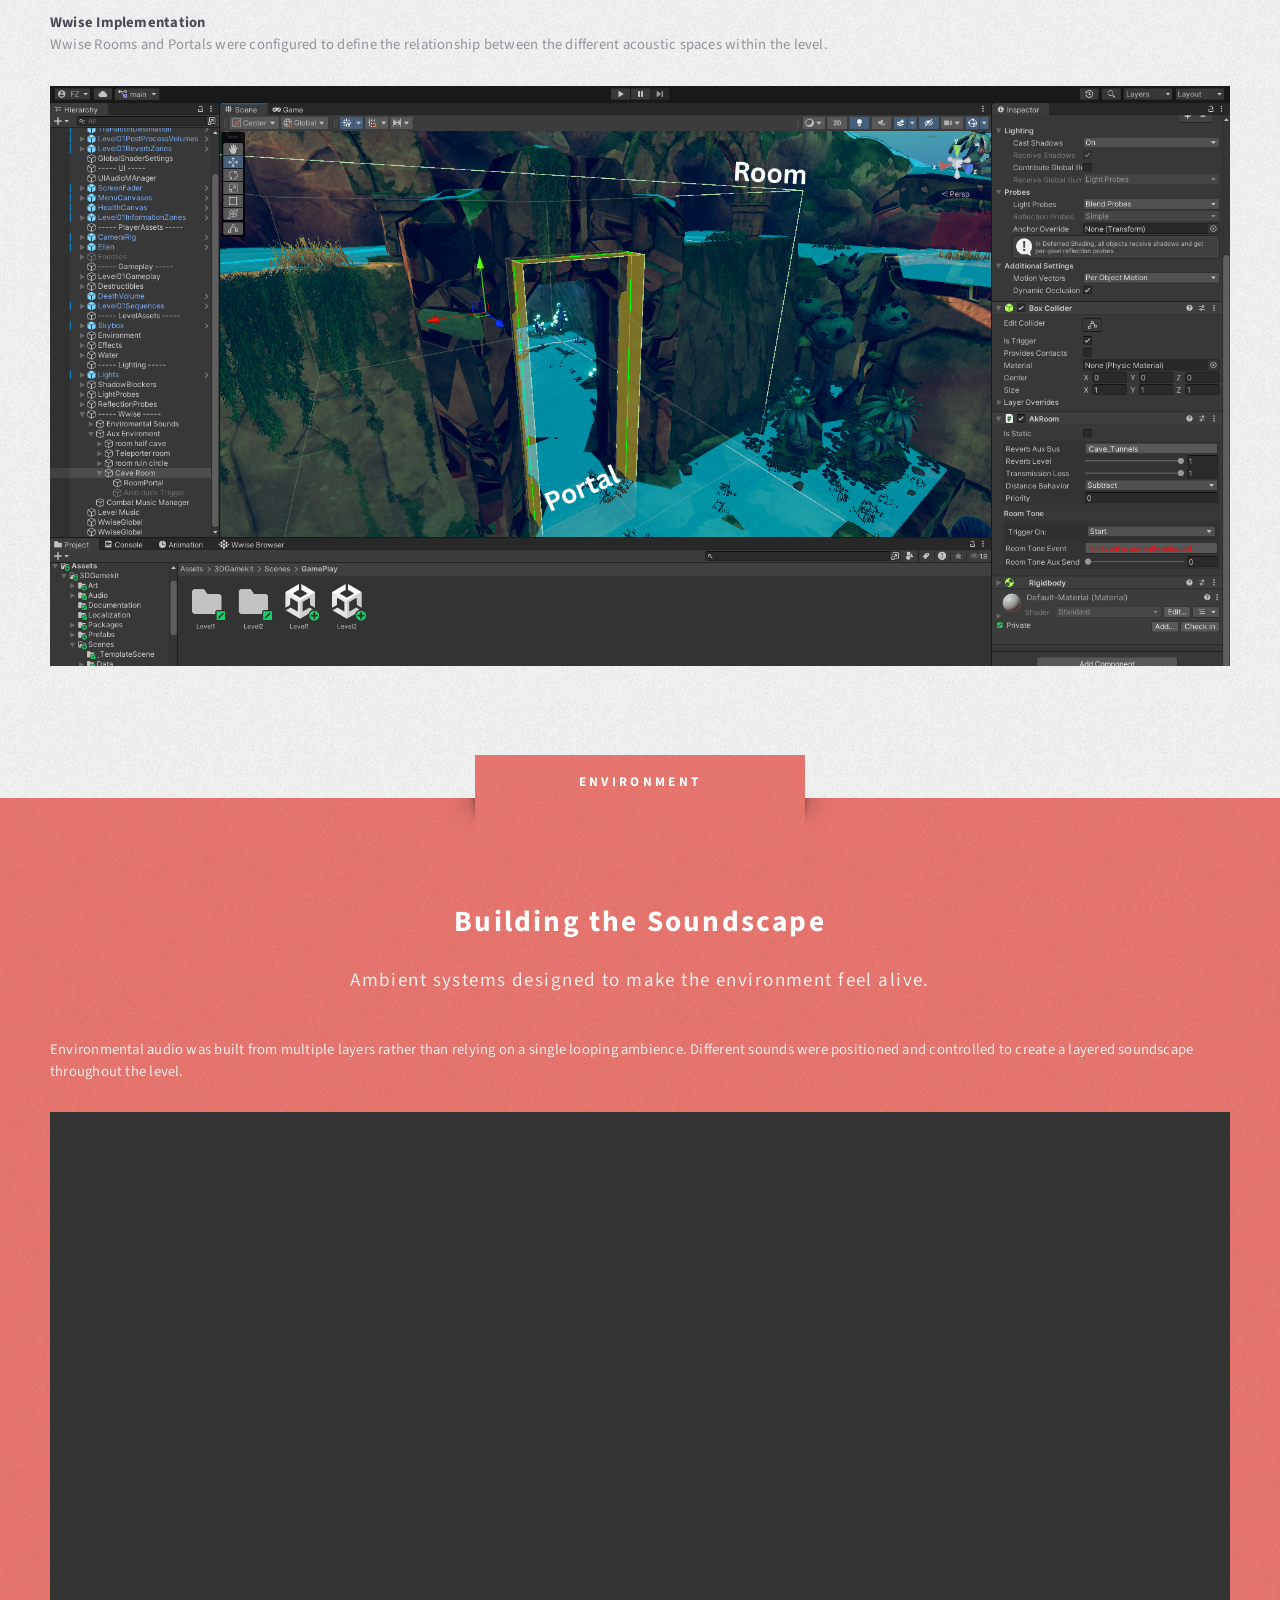
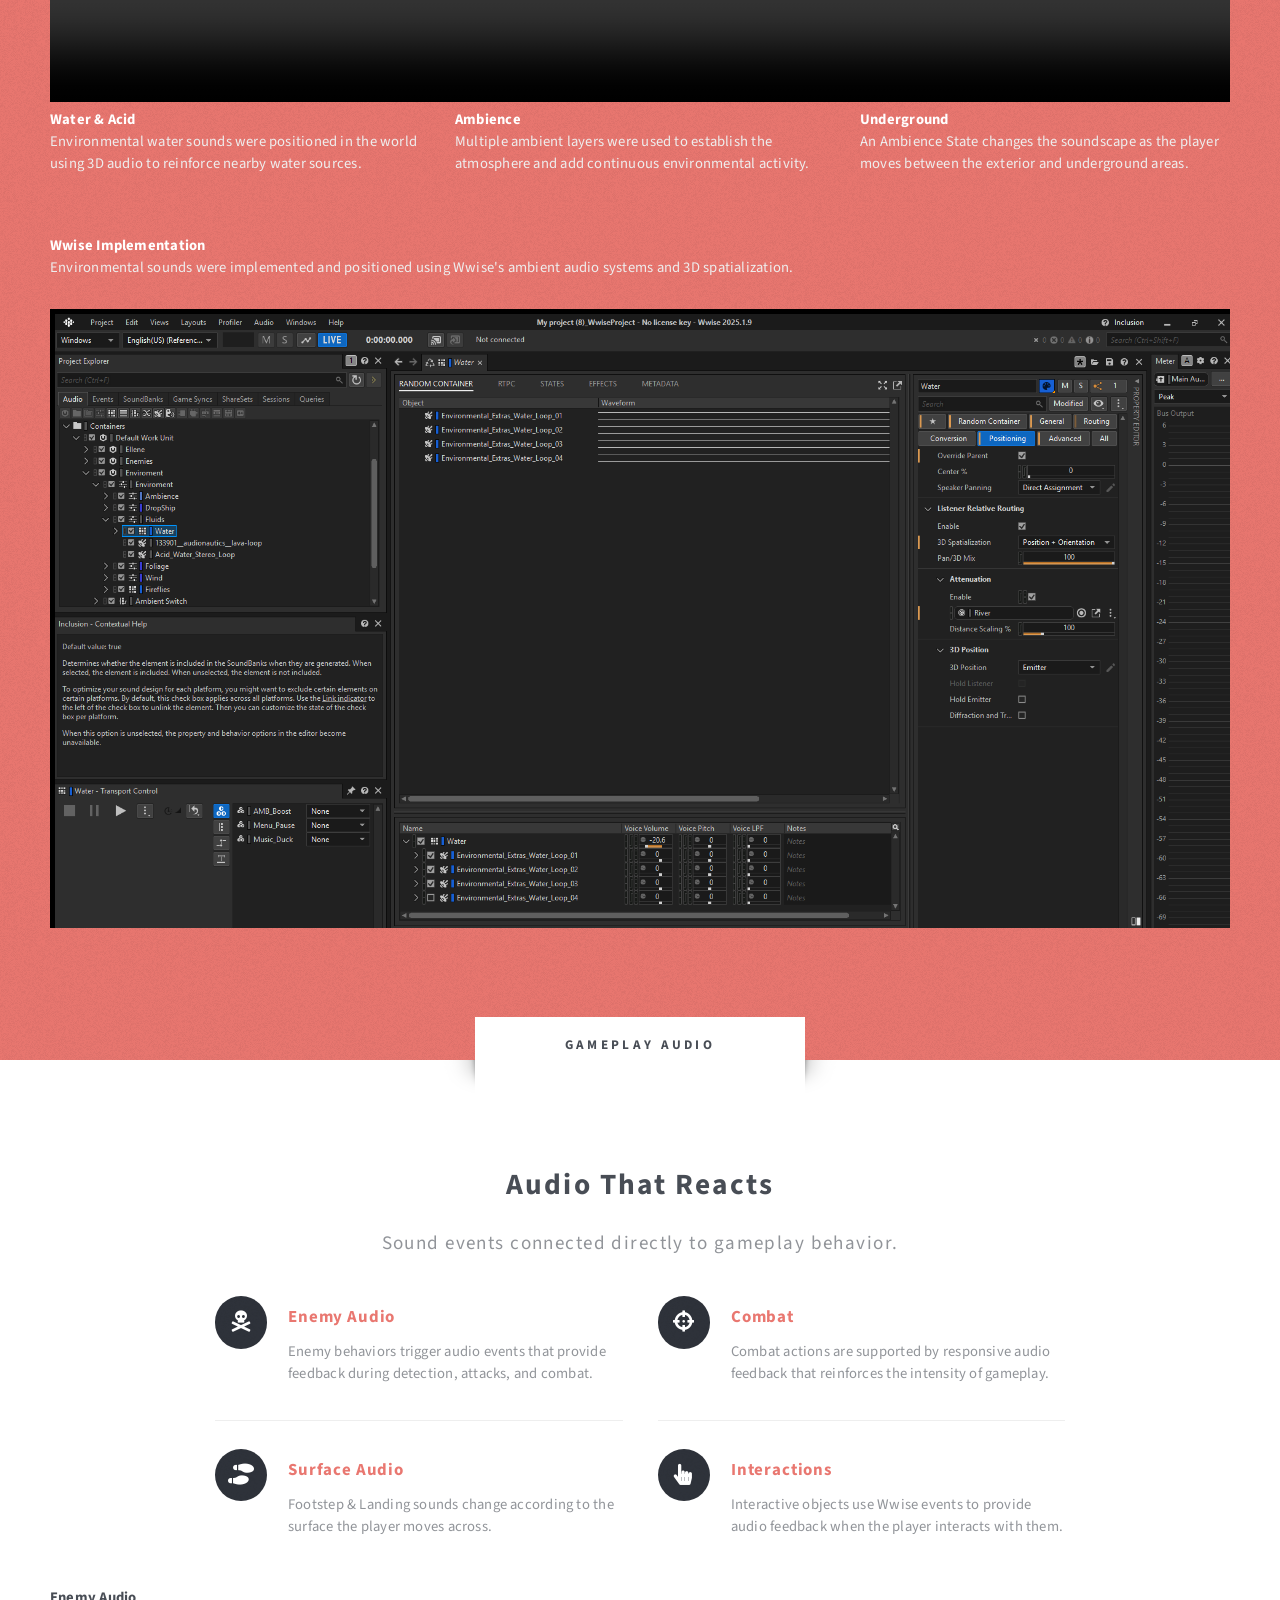
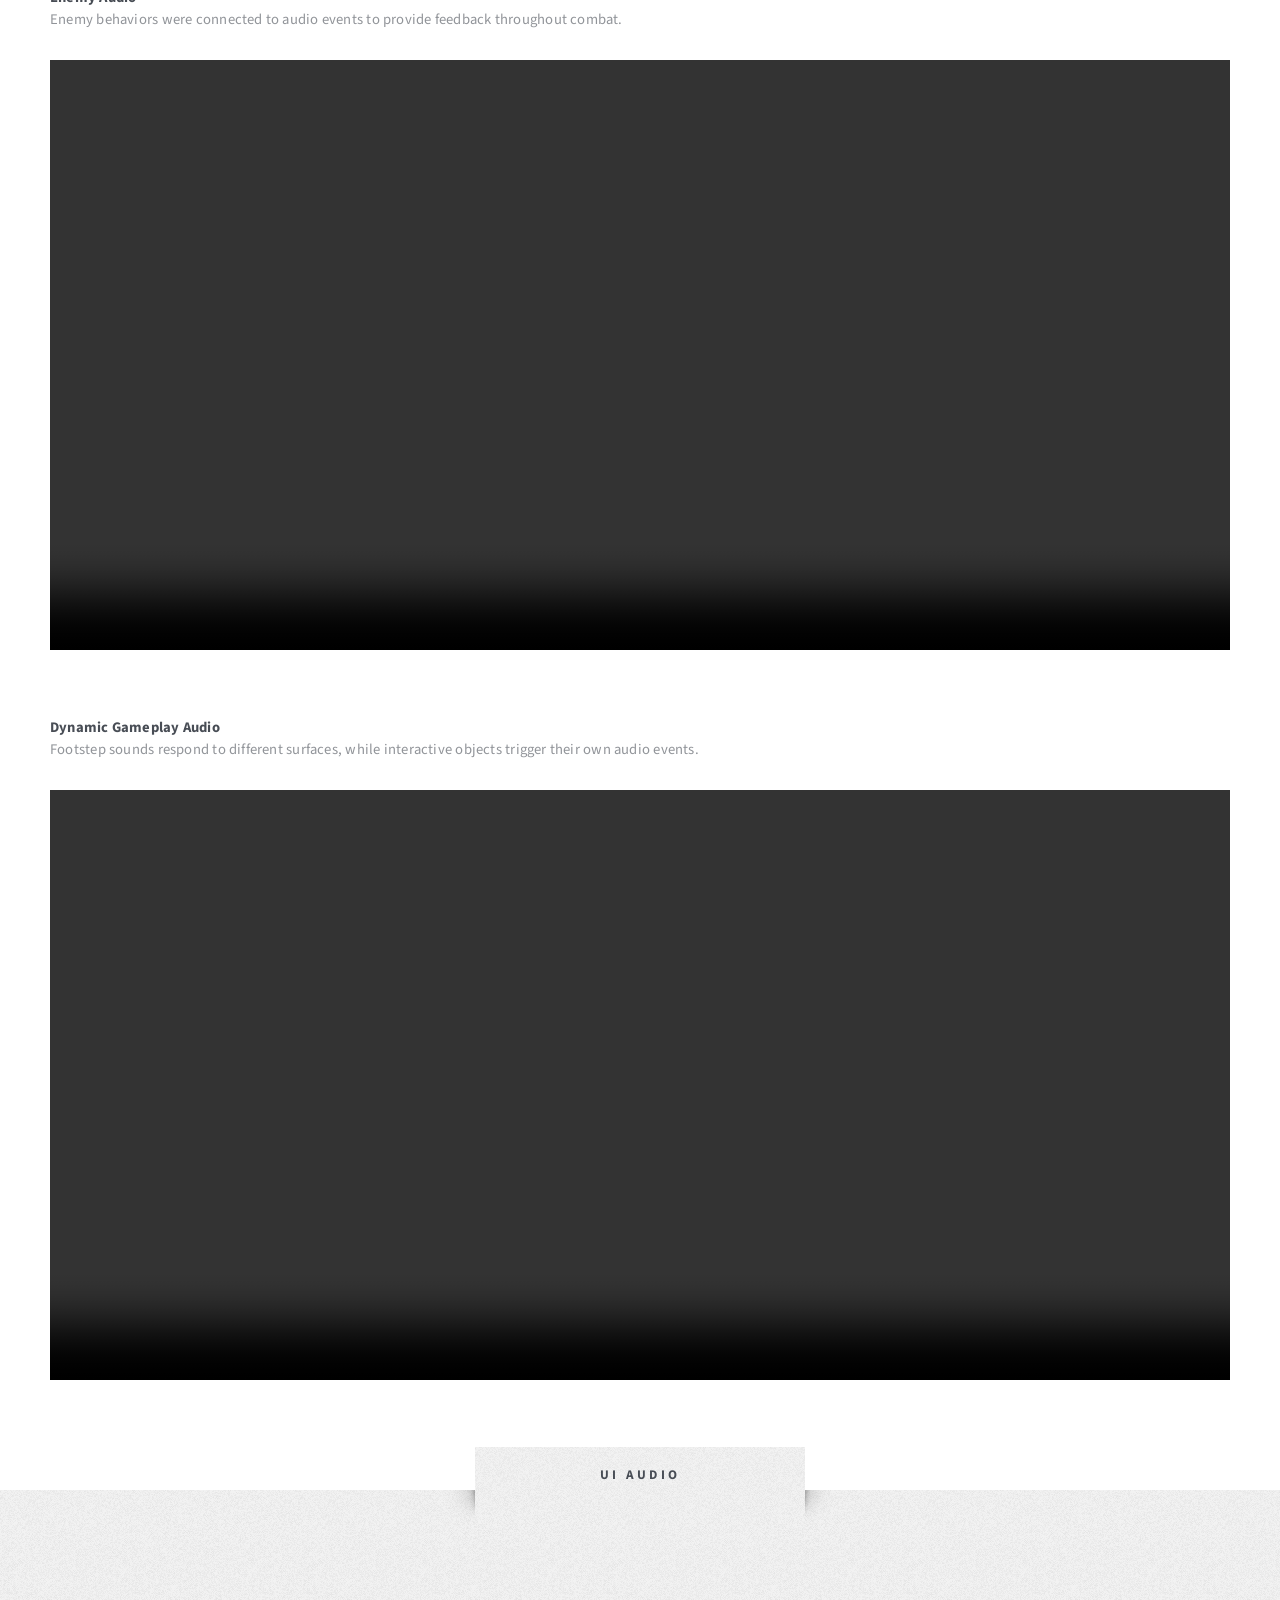
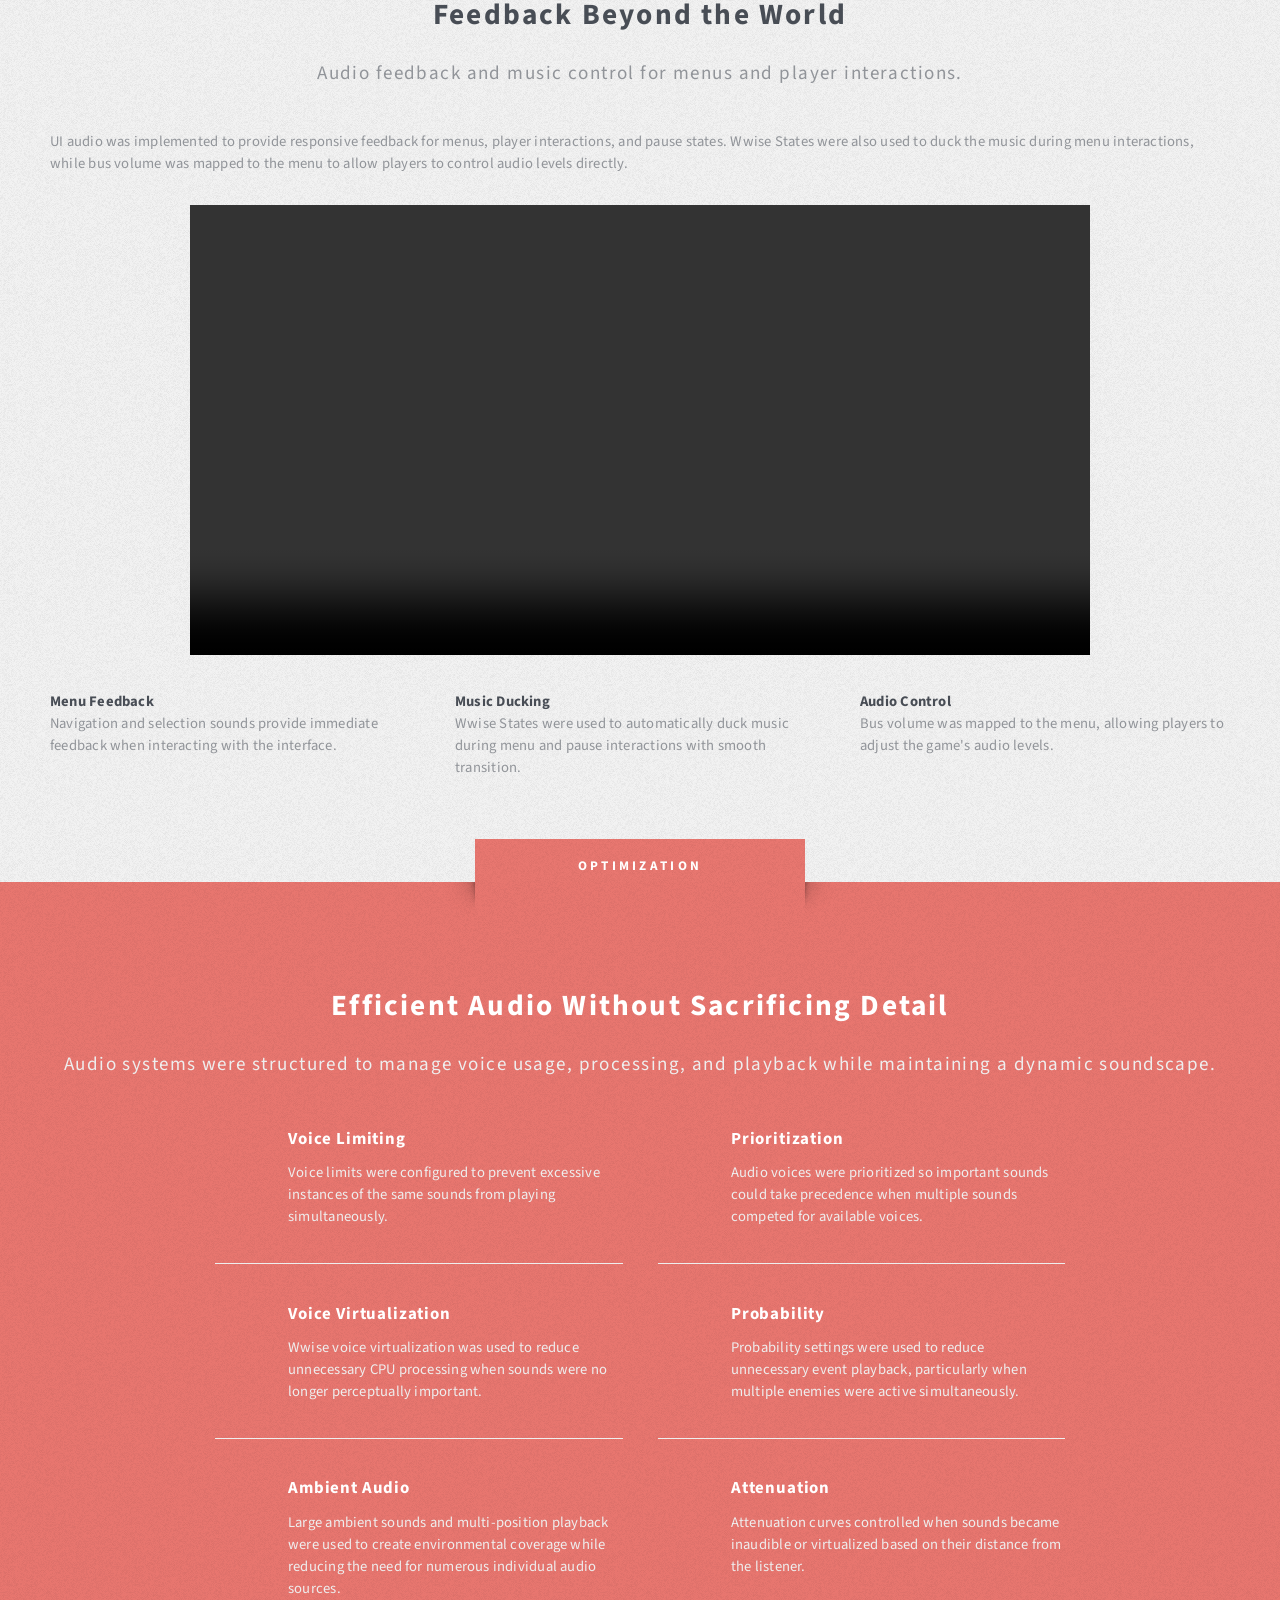
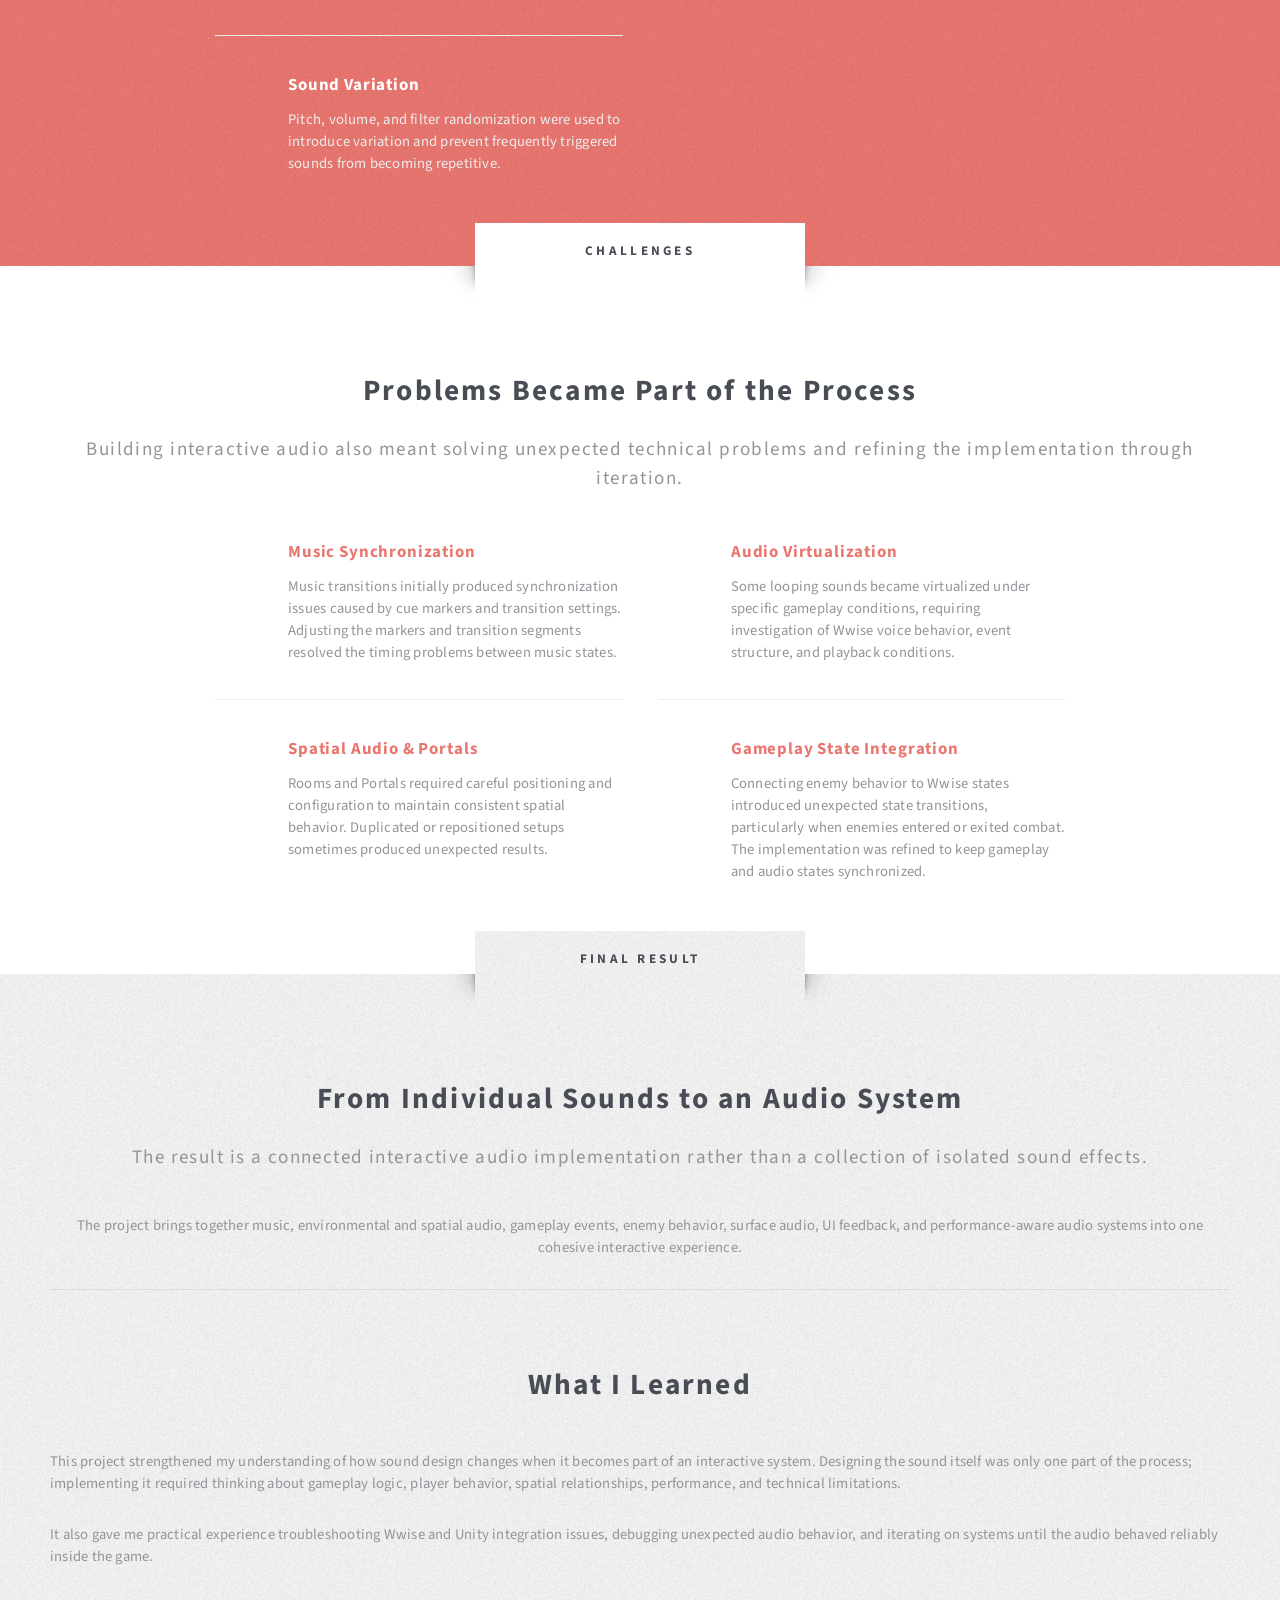
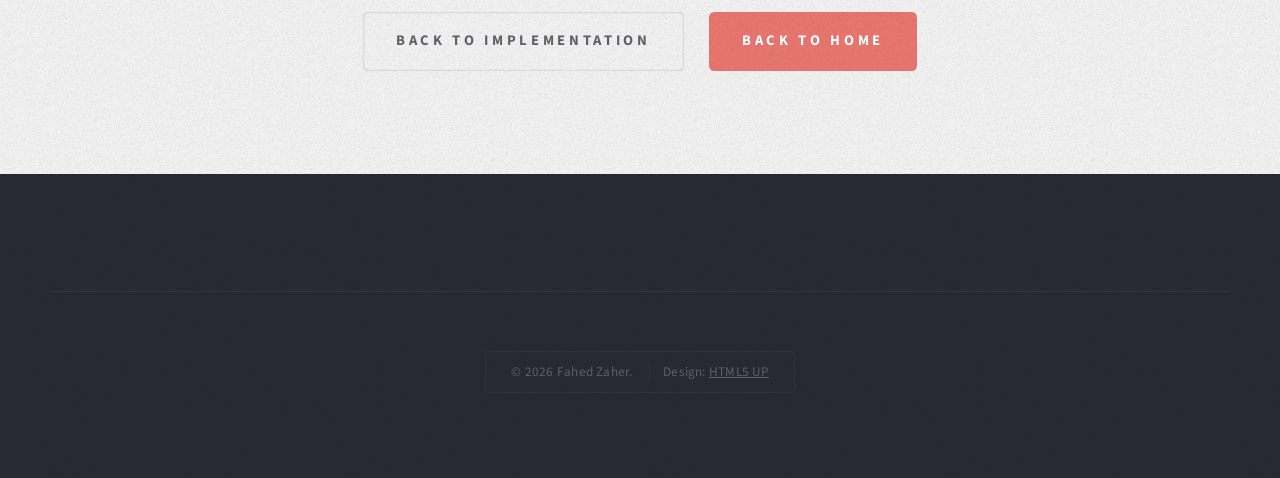
==== commit 23c91f0e: "Update implementation-case-study.html" ====
--- a/implementation-case-study.html
+++ b/implementation-case-study.html
@@ -80,17 +80,17 @@
         </header>
 
 
-        <video
-            controls
-            preload="metadata"
-            style="width:100%; aspect-ratio:16/9; display:block;"
-        >
-            <source
-                src="Sound Design Reels/1234.mp4"
-                type="video/mp4"
-            />
-            Your browser does not support the video element.
-        </video>
+       
+  <iframe
+    width="100%"
+    style="aspect-ratio:16/9; display:block;"
+    src="https://www.youtube.com/embed/Kxpp9CSfdx0"
+    title="Final Audio Reel — Unity × Wwise"
+    frameborder="0"
+    allow="accelerometer; autoplay; clipboard-write; encrypted-media; gyroscope; picture-in-picture; web-share"
+    referrerpolicy="strict-origin-when-cross-origin"
+    allowfullscreen>
+</iframe>
 
 
         <p>
@@ -506,7 +506,7 @@
                 style="width:100%;"
             >
                 <source
-                    src="YOUR-ENVIRONMENT-VIDEO-PATH-HERE"
+                    src="Sound Design Reels/Ambience.mp4"
                     type="video/mp4"
                 >
                 Your browser does not support the video element.
@@ -722,7 +722,7 @@
                     style="width:100%;"
                 >
                     <source
-                        src="Sound Design Reels/Enemy-Audio.mp4"
+                        src="Sound Design Reels/Enemy.mp4"
                         type="video/mp4"
                     >
                     Your browser does not support the video element.
@@ -754,7 +754,7 @@
                     style="width:100%;"
                 >
                     <source
-                        src="Sound Design Reels/Dynamic-Gameplay-Audio.mp4"
+                        src="Sound Design Reels/Dynamic-Gameplay.mp4"
                         type="video/mp4"
                     >
                     Your browser does not support the video element.
